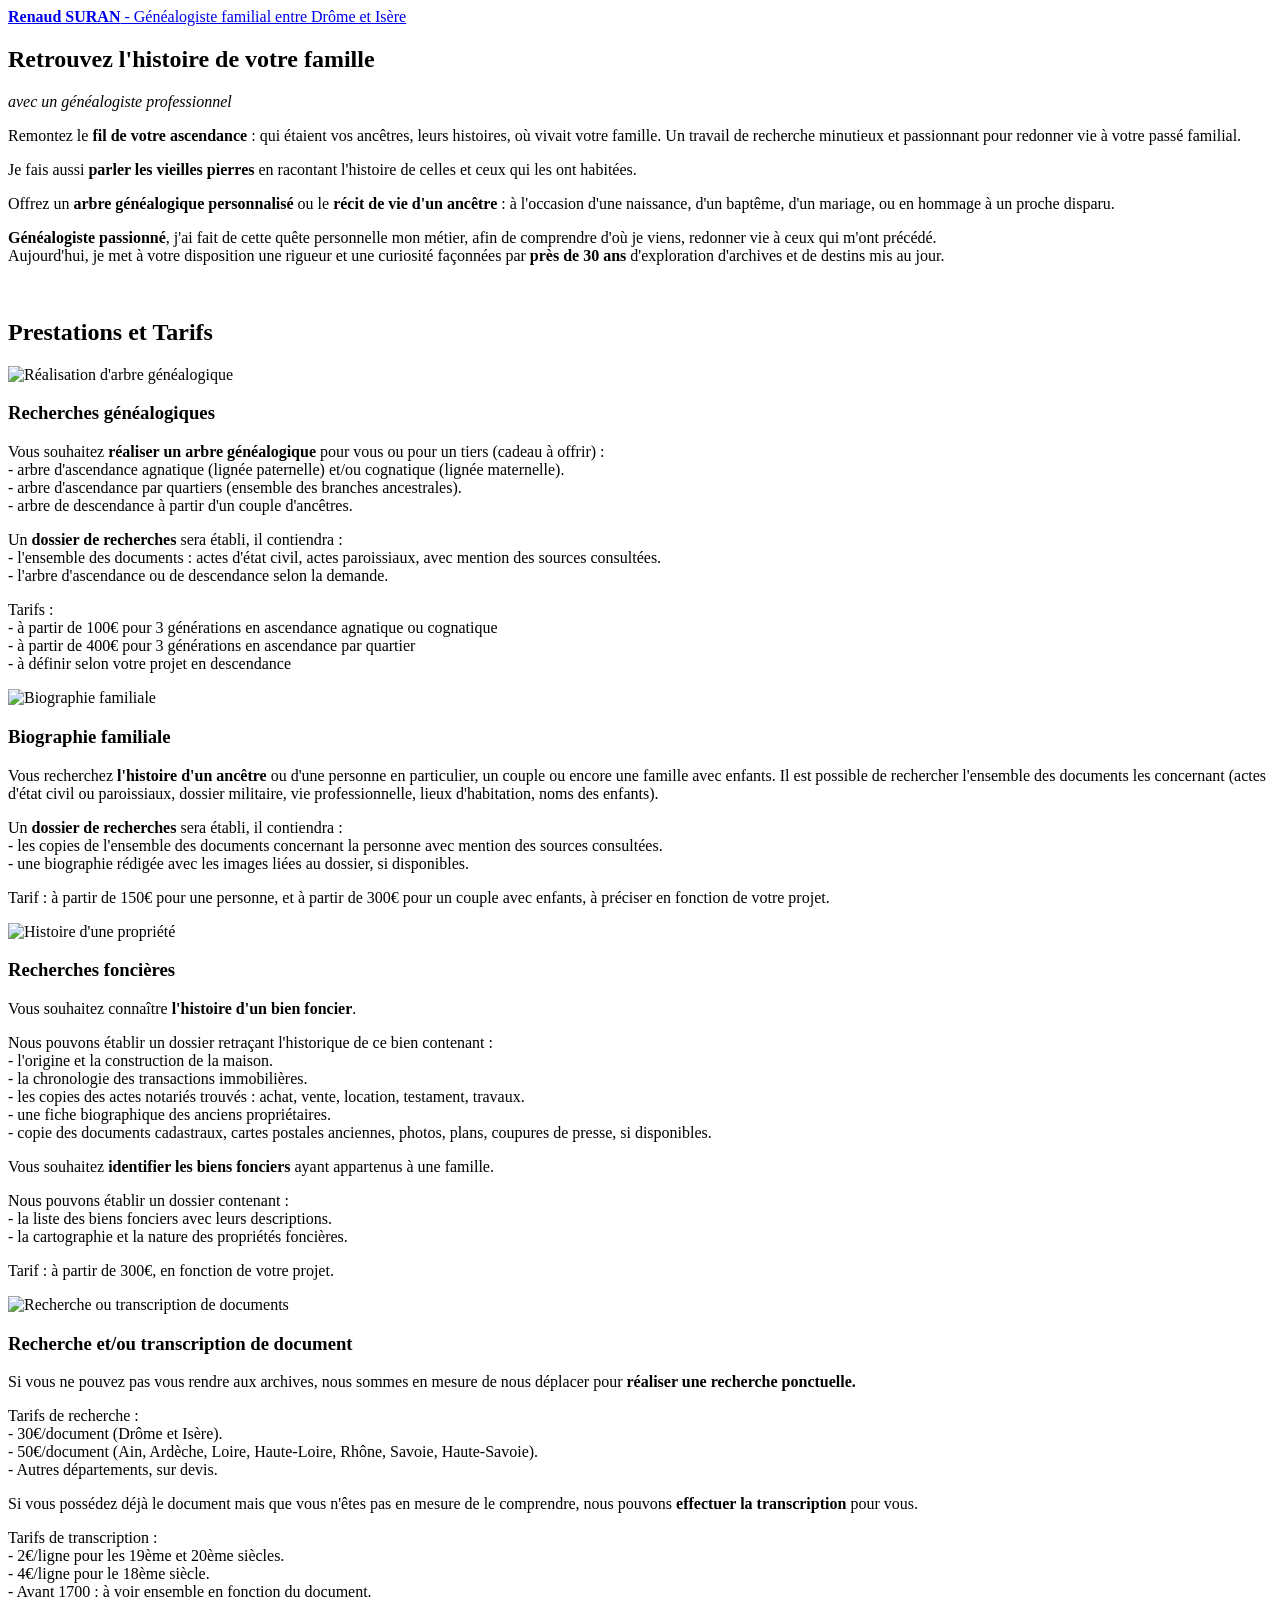
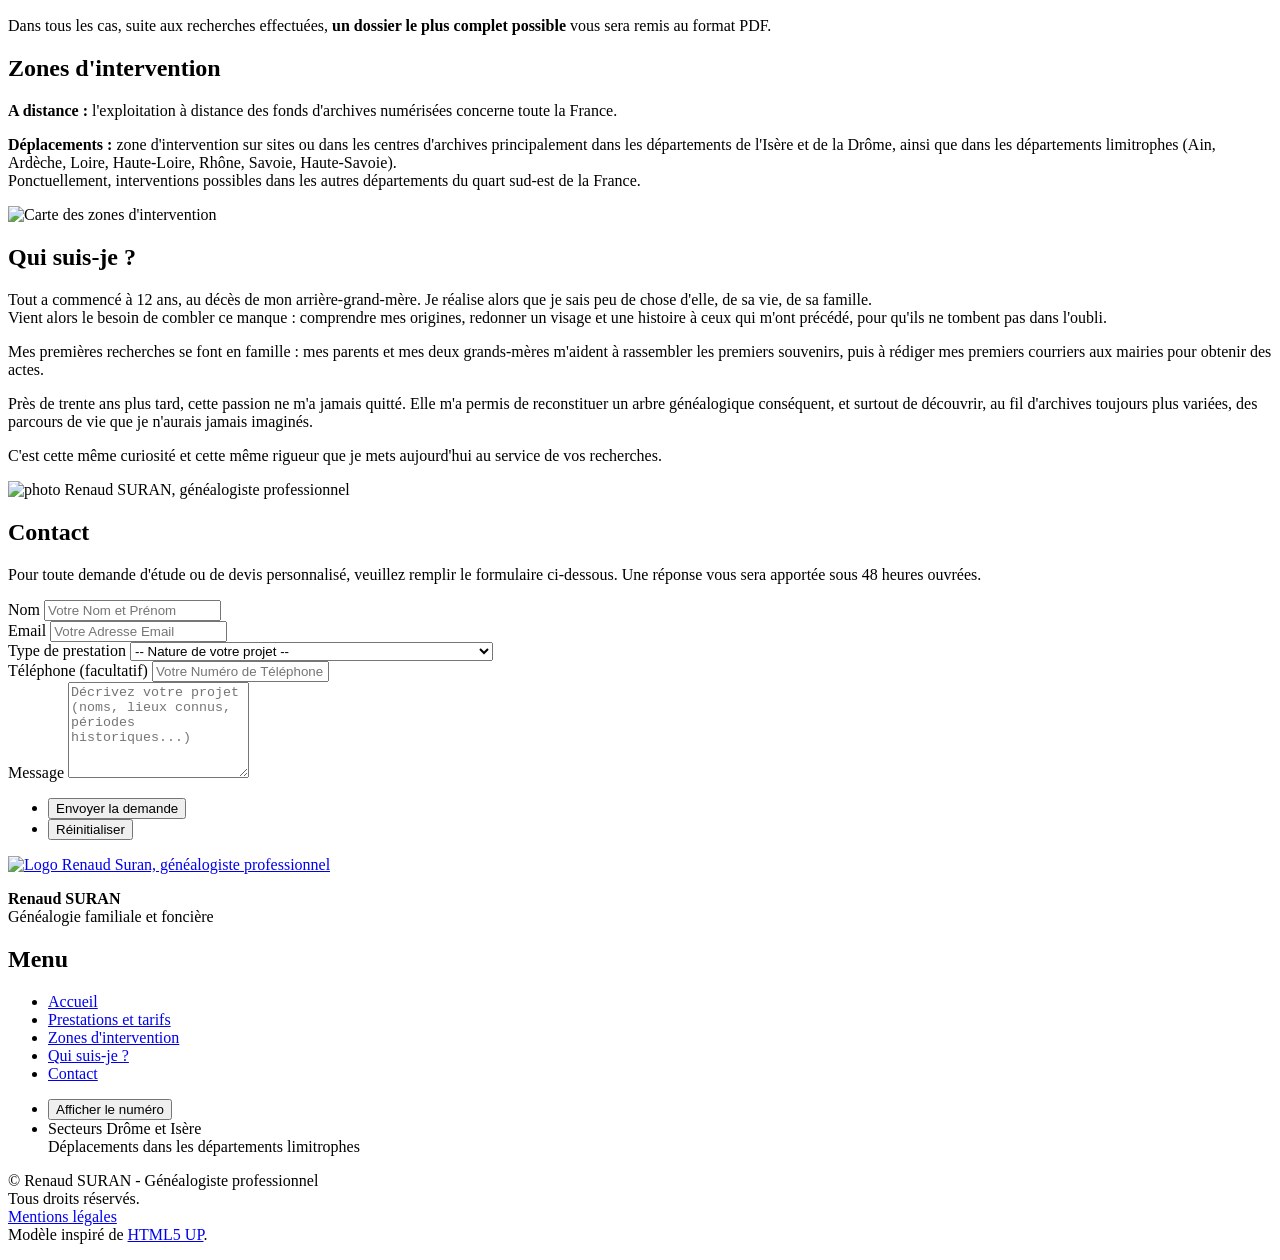
==== index.html @ 68c5e13b "Update index.html" ====
<!DOCTYPE HTML>
<!--
	Editorial by HTML5 UP
	html5up.net | @ajlkn
	Free for personal and commercial use under the CCA 3.0 license (html5up.net/license)
-->
<html>
	<head>
		<title>Renaud SURAN - Généalogiste en Drôme Isère</title>
		<meta charset="utf-8" />
		<meta name="viewport" content="width=device-width, initial-scale=1, user-scalable=no" />
		<link rel="stylesheet" href="assets/css/main.css" />
		<meta name="google-site-verification" content="googleda37704e2864152e" />
	</head>
	<body class="is-preload">

		<!-- Wrapper -->
			<div id="wrapper">

				<!-- Main -->
					<div id="main">
						<div class="inner">

							<!-- Header -->
								<header id="header">
									<a href="index.html" class="logo"><strong>Renaud SURAN</strong> - Généalogiste familial entre Drôme et Isère</a>
								</header>

							<!-- Banner -->
								<section id="banner">
									<div class="content">
										<header>
											<h2>Retrouvez l'histoire de votre famille</br></h2> 
											<p><em>avec un généalogiste professionnel</em></p>
										</header>
										<p>Remontez le <strong>fil de votre ascendance</strong> : qui étaient vos ancêtres, leurs histoires, où vivait votre famille. Un travail de recherche minutieux et passionnant pour redonner vie à votre passé familial.</p>
										<p> Je fais aussi <strong>parler les vieilles pierres</strong> en racontant l'histoire de celles et ceux qui les ont habitées.</p>
										<p>Offrez un <strong>arbre généalogique personnalisé</strong> ou le <strong>récit de vie d'un ancêtre</strong> : à l'occasion d'une naissance, d'un baptême, d'un mariage, ou en hommage à un proche disparu.</p>
										<p><strong>Généalogiste passionné</strong>, j'ai fait de cette quête personnelle mon métier, afin de comprendre d'où je viens, redonner vie à ceux qui m'ont précédé.</br>
										Aujourd'hui, je met à votre disposition une rigueur et une curiosité façonnées par <strong>près de 30 ans</strong> d'exploration d'archives et de destins mis au jour.</p>
									</div>
									<span class="image object">
										<img src="images/photo_mariage.jpg" alt="" />
									</span>
								</section>

							<!-- Section -->
								<section id="prestations">
									<header class="major">
										<h2>Prestations et Tarifs</h2>
									</header>
									<div class="features">
										<article>
											<span class="icon-image"><img src="images/arbre.jpg" alt="Réalisation d'arbre généalogique" /></span>
											<div class="content">
												<h3>Recherches généalogiques</h3>
												<p>Vous souhaitez <strong>réaliser un arbre généalogique</strong> pour vous ou pour un tiers (cadeau à offrir) : </br>
												- arbre d'ascendance agnatique (lignée paternelle) et/ou cognatique (lignée maternelle).</br>
												- arbre d'ascendance par quartiers (ensemble des branches ancestrales).</br>
    											- arbre de descendance à partir d'un couple d'ancêtres.</p>
												<p>Un <strong>dossier de recherches</strong> sera établi, il contiendra :</br>
												- l'ensemble des documents : actes d'état civil, actes paroissiaux, avec mention des sources consultées.</br>
    											- l'arbre d'ascendance ou de descendance selon la demande.</p>
												<p>Tarifs : </br>
												- à partir de 100€ pour 3 générations en ascendance agnatique ou cognatique</br>
												- à partir de 400€ pour 3 générations en ascendance par quartier</br>
												- à définir selon votre projet en descendance</p>
											</div>
										</article>
										<article>
											<span class="icon-image"><img src="images/biographie.jpg" alt="Biographie familiale" /></span>
											<div class="content">
												<h3>Biographie familiale</h3>
												<p>Vous recherchez <strong>l'histoire d'un ancêtre</strong> ou d'une personne en particulier, un couple ou encore une famille avec enfants. Il est possible de rechercher l'ensemble des documents les concernant (actes d'état civil ou paroissiaux, dossier militaire, vie professionnelle, lieux d'habitation, noms des enfants).</p>
												<p>Un <strong>dossier de recherches</strong> sera établi, il contiendra :</br>
												- les copies de l'ensemble des documents concernant la personne avec mention des sources consultées.</br>
												- une biographie rédigée avec les images liées au dossier, si disponibles.</p>
												<p>Tarif : à partir de 150€ pour une personne, et à partir de 300€ pour un couple avec enfants, à préciser en fonction de votre projet.</p>
											</div>
										</article>
										<article>
											<span class="icon-image"><img src="images/etat-major.jpg" alt="Histoire d'une propriété" /></span>
											<div class="content">
												<h3>Recherches foncières</h3>
												<p>Vous souhaitez connaître <strong>l'histoire d'un bien foncier</strong>. </p>
												<p>Nous pouvons établir un dossier retraçant l'historique de ce bien contenant :</br>
   												- l'origine et la construction de la maison.</br>
    											- la chronologie des transactions immobilières.</br>
    											- les copies des actes notariés trouvés : achat, vente, location, testament, travaux.</br>
    											- une fiche biographique des anciens propriétaires.</br>
    											- copie des documents cadastraux, cartes postales anciennes, photos, plans, coupures de presse, si disponibles.</p>
    											<p>Vous souhaitez <strong>identifier les biens fonciers</strong> ayant appartenus à une famille. </p>
												<p>Nous pouvons établir un dossier contenant :</br>
   												- la liste des biens fonciers avec leurs descriptions.</br>
    											- la cartographie et la nature des propriétés foncières.</p>
												<p>Tarif : à partir de 300€, en fonction de votre projet.</p>
											</div>
										</article>
										<article>
											<span class="icon-image"><img src="images/doc.jpg" alt="Recherche ou transcription de documents" /></span>
											<div class="content">
												<h3>Recherche et/ou transcription de document</h3>
												<p>Si vous ne pouvez pas vous rendre aux archives, nous sommes en mesure de nous déplacer pour <strong>réaliser une recherche ponctuelle.</strong></p>
												<p>Tarifs de recherche :</br> 
												- 30€/document (Drôme et Isère).</br> 
												- 50€/document (Ain, Ardèche, Loire, Haute-Loire, Rhône, Savoie, Haute-Savoie).</br> 
												- Autres départements, sur devis.</p>
												<p>Si vous possédez déjà le document mais que vous n'êtes pas en mesure de le comprendre, nous pouvons <strong>effectuer la transcription</strong> pour vous.</p>
												<p>Tarifs de transcription :</br> 
												- 2€/ligne pour les 19ème et 20ème siècles.</br> 
												- 4€/ligne pour le 18ème siècle.</br> 
												- Avant 1700 : à voir ensemble en fonction du document.</p>
											</div>
										</article>
									</div>
									<p>Dans tous les cas, suite aux recherches effectuées, <strong>un dossier le plus complet possible</strong> vous sera remis au format PDF.</p>
								</section>

								<section id="zones">
									<header class="major">
										<h2>Zones d'intervention</h2>
									</header>
									<p><strong>A distance : </strong>l'exploitation à distance des fonds d'archives numérisées concerne toute la France.</p>
									<p><strong>Déplacements : </strong>zone d'intervention sur sites ou dans les centres d'archives principalement dans les départements de l'Isère et de la Drôme, ainsi que dans les départements limitrophes (Ain, Ardèche, Loire, Haute-Loire, Rhône, Savoie, Haute-Savoie).</br>
									Ponctuellement, interventions possibles dans les autres départements du quart sud-est de la France.</p>
									<span class="image zones">
										<img src="images/zones.png" alt="Carte des zones d'intervention" />
									</span>
								</section>
								<section id="apropos">
									<div class="content">
										<header class="major">
											<h2>Qui suis-je ?</h2>
										</header>
										<p>Tout a commencé à 12 ans, au décès de mon arrière-grand-mère. Je réalise alors que je sais peu de chose d'elle, de sa vie, de sa famille. </br>Vient alors le besoin de combler ce manque : comprendre mes origines, redonner un visage et une histoire à ceux qui m'ont précédé, pour qu'ils ne tombent pas dans l'oubli.</p>
										<p>Mes premières recherches se font en famille : mes parents et mes deux grands-mères m'aident à rassembler les premiers souvenirs, puis à rédiger mes premiers courriers aux mairies pour obtenir des actes.</p>
										<p>Près de trente ans plus tard, cette passion ne m'a jamais quitté. Elle m'a permis de reconstituer un arbre généalogique conséquent, et surtout de découvrir, au fil d'archives toujours plus variées, des parcours de vie que je n'aurais jamais imaginés.</p>
										<p>C'est cette même curiosité et cette même rigueur que je mets aujourd'hui au service de vos recherches.</p>
									</div>
									<span class="image object">
										<img src="images/photo.jpg" alt="photo Renaud SURAN, généalogiste professionnel" />
									</span>
								</section>

								<!-- Contact -->
								<section id="contact">
									<header class="major">
										<h2>Contact</h2>
									</header>
									<p>Pour toute demande d'étude ou de devis personnalisé, veuillez remplir le formulaire ci-dessous. Une réponse vous sera apportée sous 48 heures ouvrées.</p>
									<form method="post" action="https://formspree.io/f/xpqedlny">
										 <!-- PIÈGE À ROBOT INVISIBLE (HONEYPOT) -->
    									<input type="text" name="_gotcha" style="display:none" />


										<div class="row gtr-uniform">
											<div class="col-6 col-12-xsmall">
												<label for="name">Nom</label>
												<input type="text" name="name" id="name" value="" placeholder="Votre Nom et Prénom" required />
											</div>
											<div class="col-6 col-12-xsmall">
												<label for="email">Email</label>
												<input type="email" name="email" id="email" value="" placeholder="Votre Adresse Email" required />
											</div>
											<div class="col-6 col-12-xsmall">
												<label for="category">Type de prestation</label>
												<select name="category" id="category" required>
													<option value="">-- Nature de votre projet --</option>
													<option value="généalogie">Recherches généalogiques (Ascendance / Descendance)</option>
													<option value="biographie">Biographie familiale</option>
													<option value="foncier">Recherches foncières</option>
													<option value="paleographie">Recherche/transcription de document</option>
													<option value="autre">Autre demande</option>
												</select>
											</div>
											<div class="col-6 col-12-xsmall">
												<label for="tel">Téléphone (facultatif)</label>
												<input type="tel" name="tel" id="tel" value="" placeholder="Votre Numéro de Téléphone" />
											</div>
											<div class="col-12">
												<label for="message">Message</label>
												<textarea name="message" id="message" placeholder="Décrivez votre projet (noms, lieux connus, périodes historiques...)" rows="6" required></textarea>
											</div>
											<div class="col-12">
												<ul class="actions">
													<li><input type="submit" value="Envoyer la demande" class="primary" /></li>
													<li><input type="reset" value="Réinitialiser" /></li>
												</ul>
											</div>
										</div>
									</form>
								</section>

								<!-- <section id="blog">
									<header class="major">
										<h2>Carnet de recherches</h2>
									</header>
									<div class="posts">
										<article>
											<a href="jeansuran.html" class="image"><img src="images/suranbreque.jpg" alt="Photo de mes ancetres Jean SURAN et Marie BREQUE" /></a>
											<h3>De la condition paysanne au chemin de fer, en passant par la Nouvelle-Calédonie : le destin singulier de Jean SURAN (1854-1941)</h3>
											<p>Né dans le Gers sous le Second Empire, Jean SURAN connaît une trajectoire marquée par les mutations de son époque. Successivement cultivateur, soldat en Nouvelle-Calédonie durant l'insurrection kanak de 1878, puis agent de chemin de fer, sa vie personnelle est également touchée par la disparition prématurée de ses deux premières épouses. Sa carrière d'aiguilleur au sein de la Compagnie des chemins de fer du Midi lui apporte la stabilité, l'amenant à s'établir durablement à Aubiet, où il finira ses jours sous le régime de Vichy, aux côté de sa femme Marie BREQUE.</p>
											<ul class="actions">
												<li><a href="jeansuran.html" class="button">Plus d'informations</a></li>
											</ul>
										</article>
									</div>
								</section> -->
						</div>
					</div>

				<!-- Sidebar -->
					<div id="sidebar">
						<div class="inner">

							<!-- Logo-section -->
								<section id="logo-section" class="alt">
									<a href="index.html"> 
										<img src="images/logo.png" alt="Logo Renaud Suran, généalogiste professionnel" />
									</a>
									<p><strong>Renaud SURAN</strong><br />Généalogie familiale et foncière</p>
								</section>

							<!-- Menu -->
								<nav id="menu">
									<header class="major">
										<h2>Menu</h2>
									</header>
									<ul>
										<li><a href="index.html">Accueil</a></li>
										<li><a href="#prestations">Prestations et tarifs</a></li>
										<li><a href="#zones">Zones d'intervention</a></li>
										<li><a href="#apropos">Qui suis-je ?</a></li>
										<li><a href="#contact">Contact</a></li>
										<!-- <li><a href="#blog">Carnet de recherches</a></li> -->
									</ul>
								</nav>
								<ul class="contact">
										<tr><li class="icon solid fa-phone">
												<button id="show-phone" class="btn-phone">Afficher&nbsple&nbspnuméro</button>
 												<span id="phone" class="phone-hidden" aria-live="polite"></span></li>
 										</tr>
										<li class="icon solid fa-home">Secteurs Drôme et Isère<br />
										Déplacements dans les départements limitrophes</li>
								</ul>

							<!-- Footer -->
								<footer id="footer">
									<p class="copyright">&copy; Renaud SURAN - Généalogiste professionnel <br />Tous droits réservés.<br />
									<a href="mentions.html">Mentions légales</a> <br />
									Modèle inspiré de <a href="https://html5up.net">HTML5 UP</a>.</p>
								</footer>

						</div>
					</div>

			</div>

		<!-- Scripts -->
			<script src="assets/js/jquery.min.js"></script>
			<script src="assets/js/browser.min.js"></script>
			<script src="assets/js/breakpoints.min.js"></script>
			<script src="assets/js/util.js"></script>
			<script src="assets/js/main.js"></script>
			<script src="assets/js/phone.js" defer></script>

	</body>
</html>
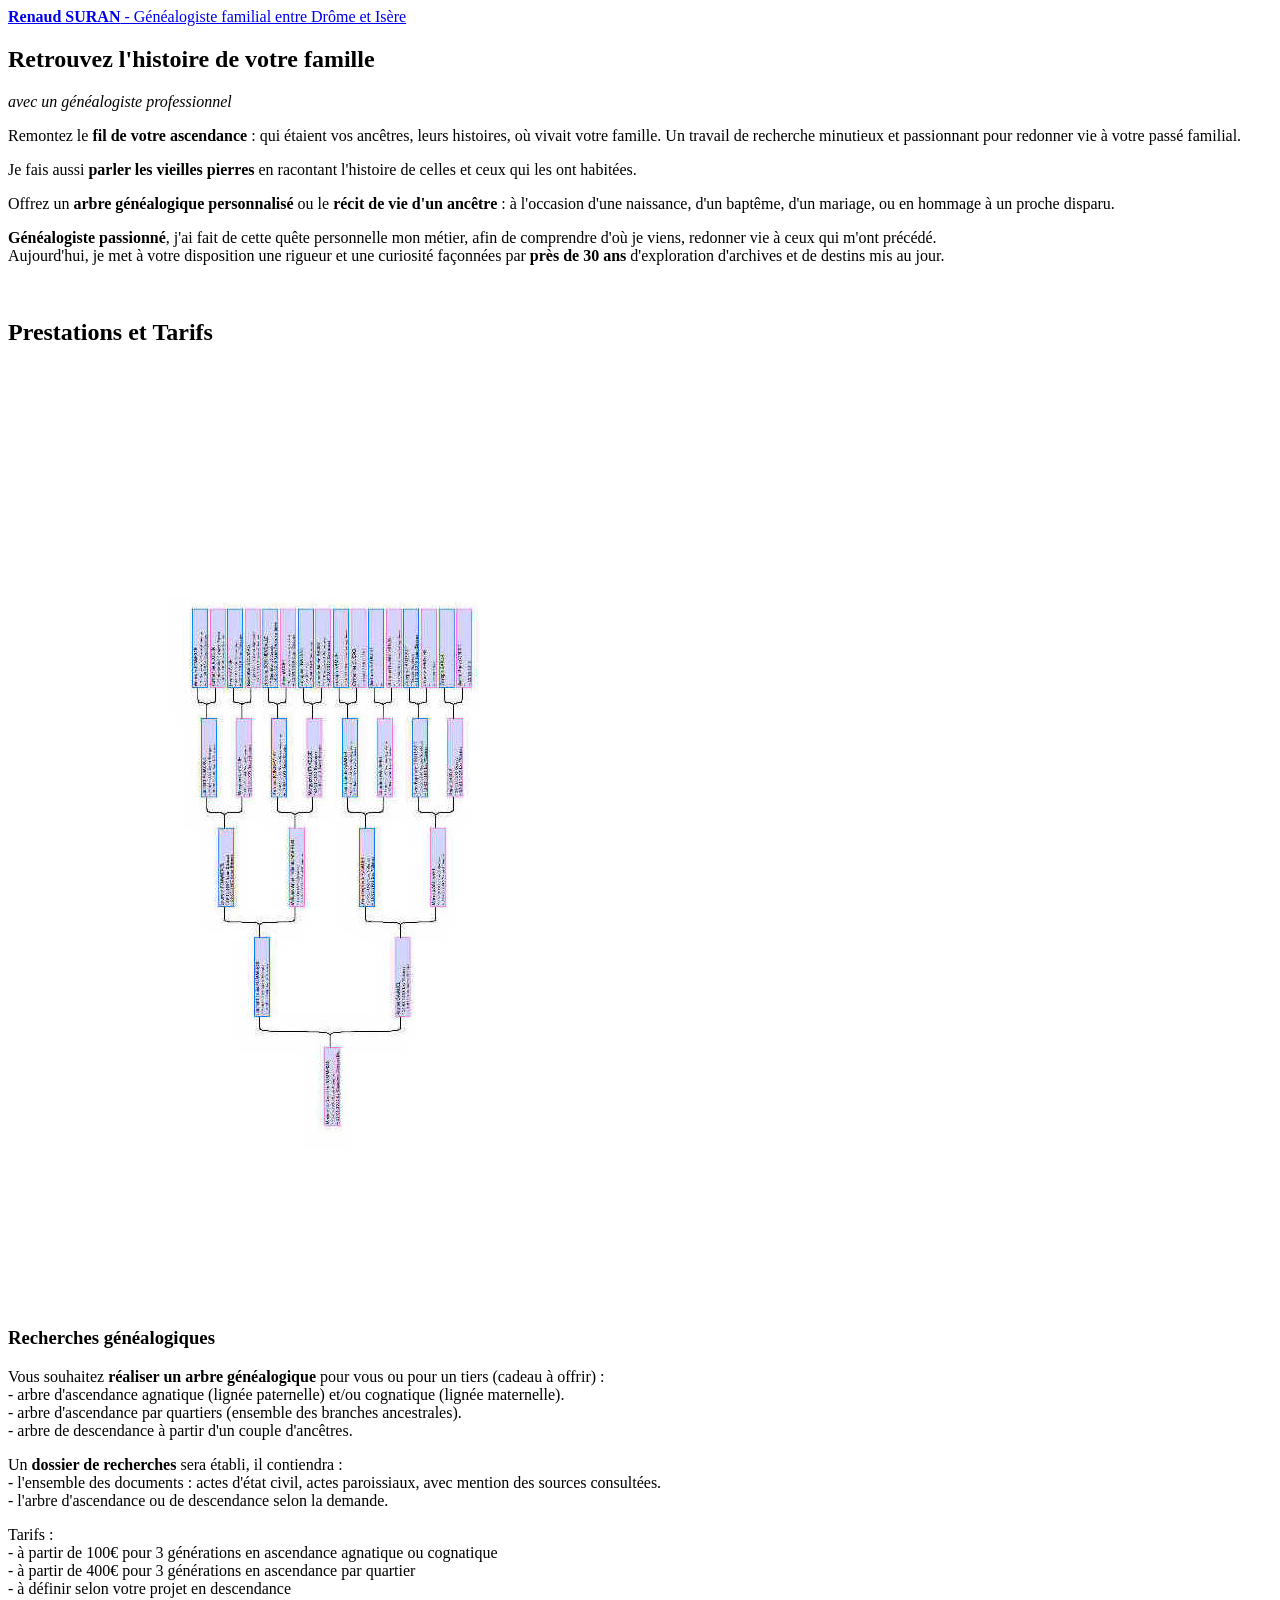
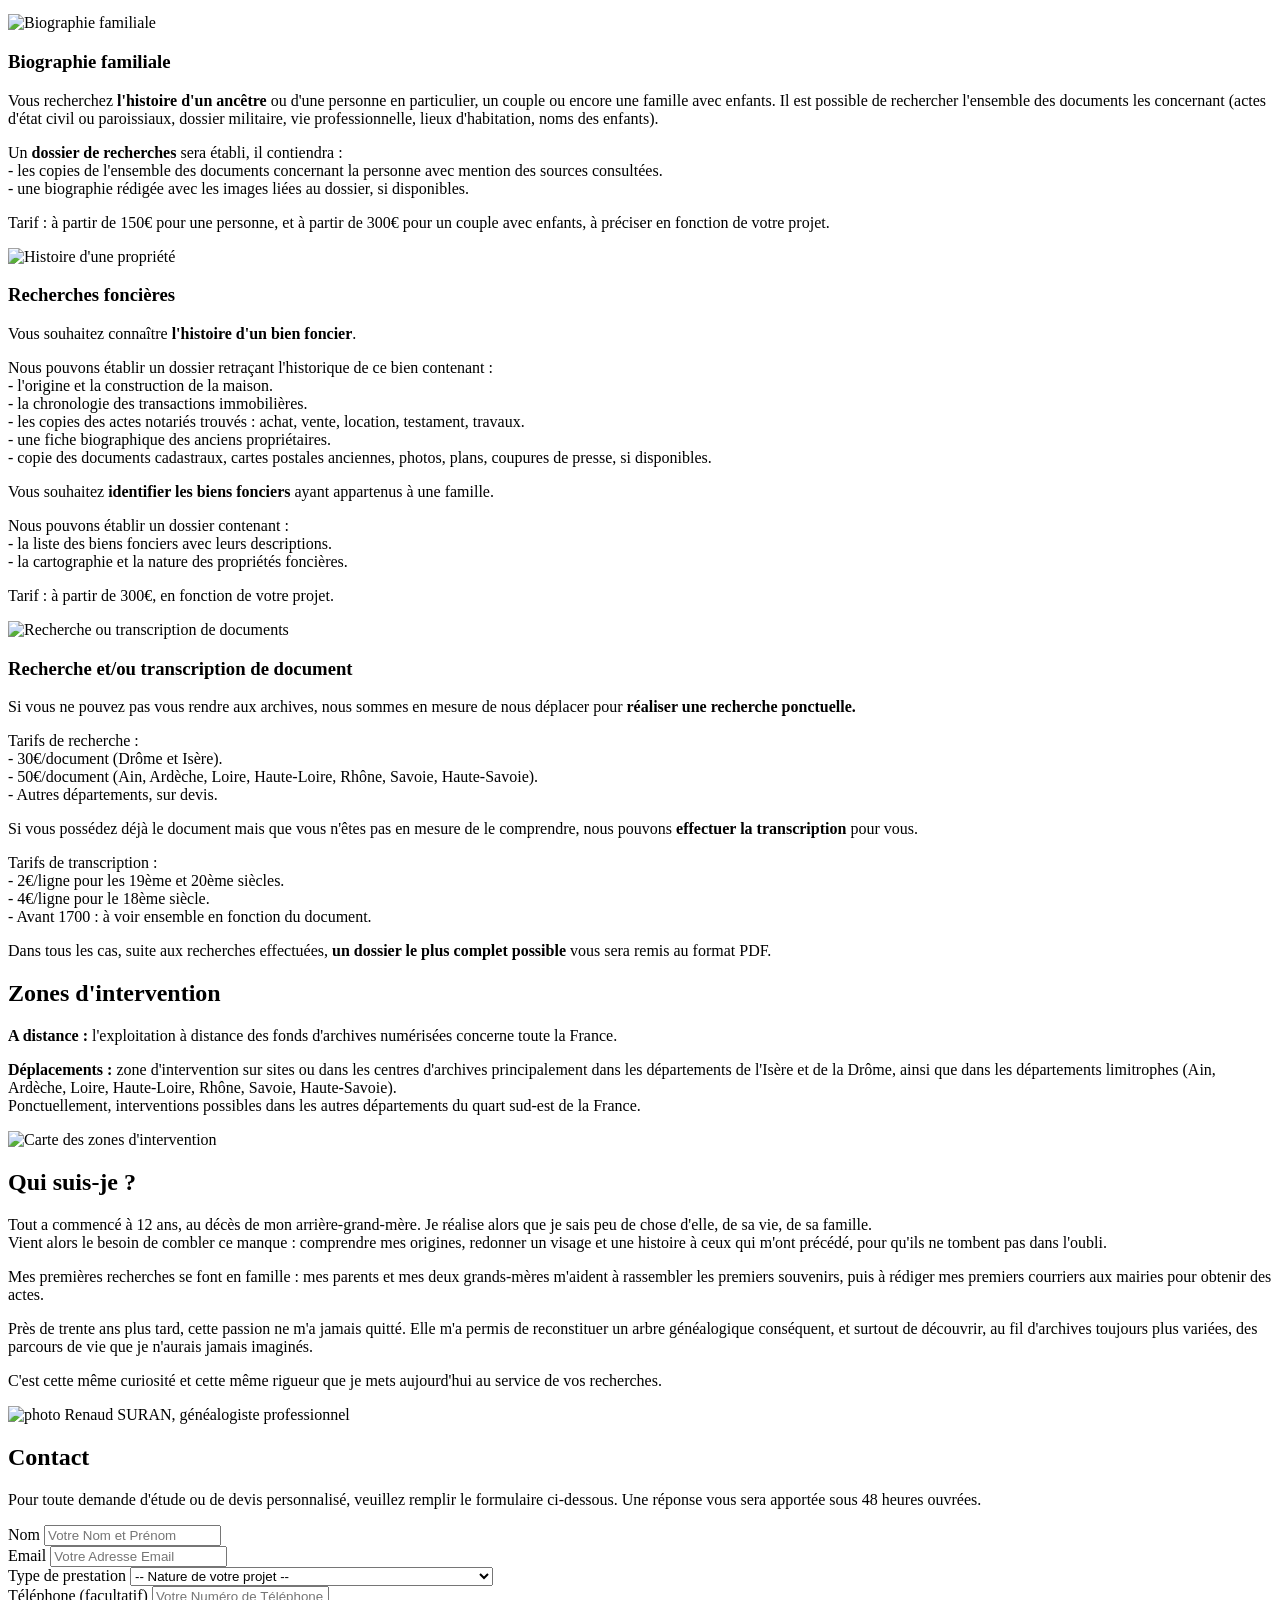
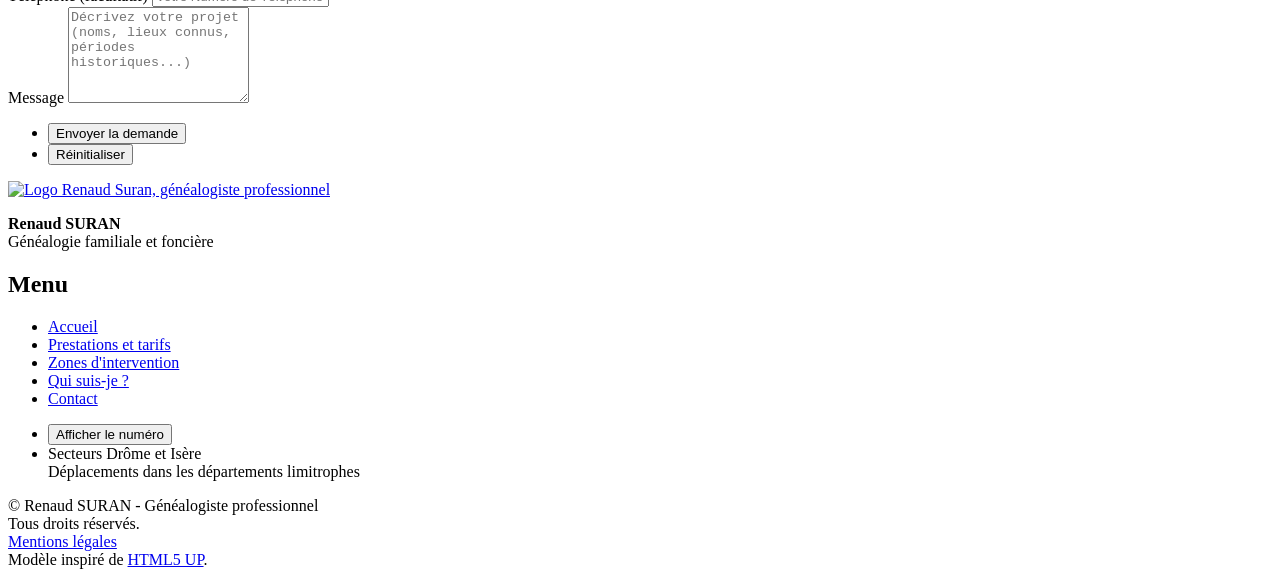
==== commit aefeadda: "Update index.html" ====
--- a/index.html
+++ b/index.html
@@ -7,10 +7,10 @@
 <html>
 	<head>
 		<title>Renaud SURAN - Généalogiste en Drôme Isère</title>
+		<meta name="google-site-verification" content="googleda37704e2864152e" />
 		<meta charset="utf-8" />
 		<meta name="viewport" content="width=device-width, initial-scale=1, user-scalable=no" />
 		<link rel="stylesheet" href="assets/css/main.css" />
-		<meta name="google-site-verification" content="googleda37704e2864152e" />
 	</head>
 	<body class="is-preload">
 
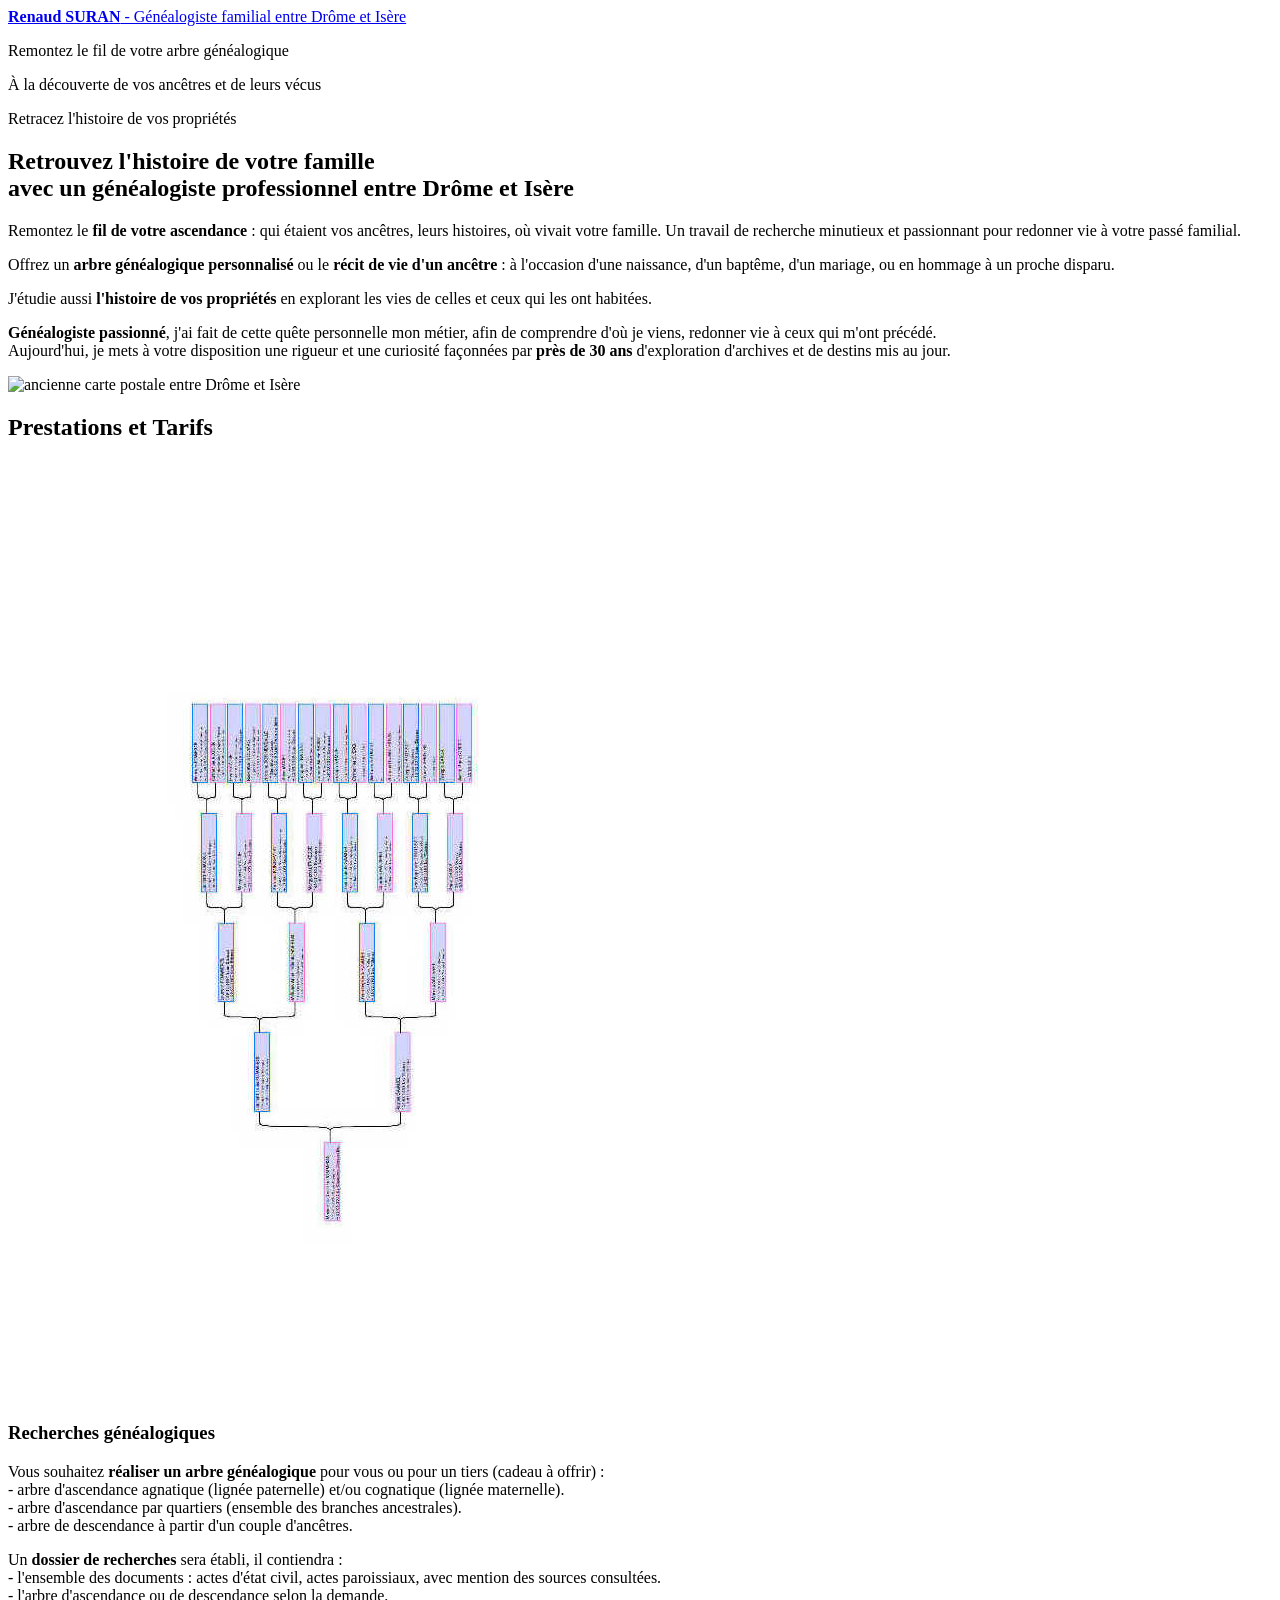
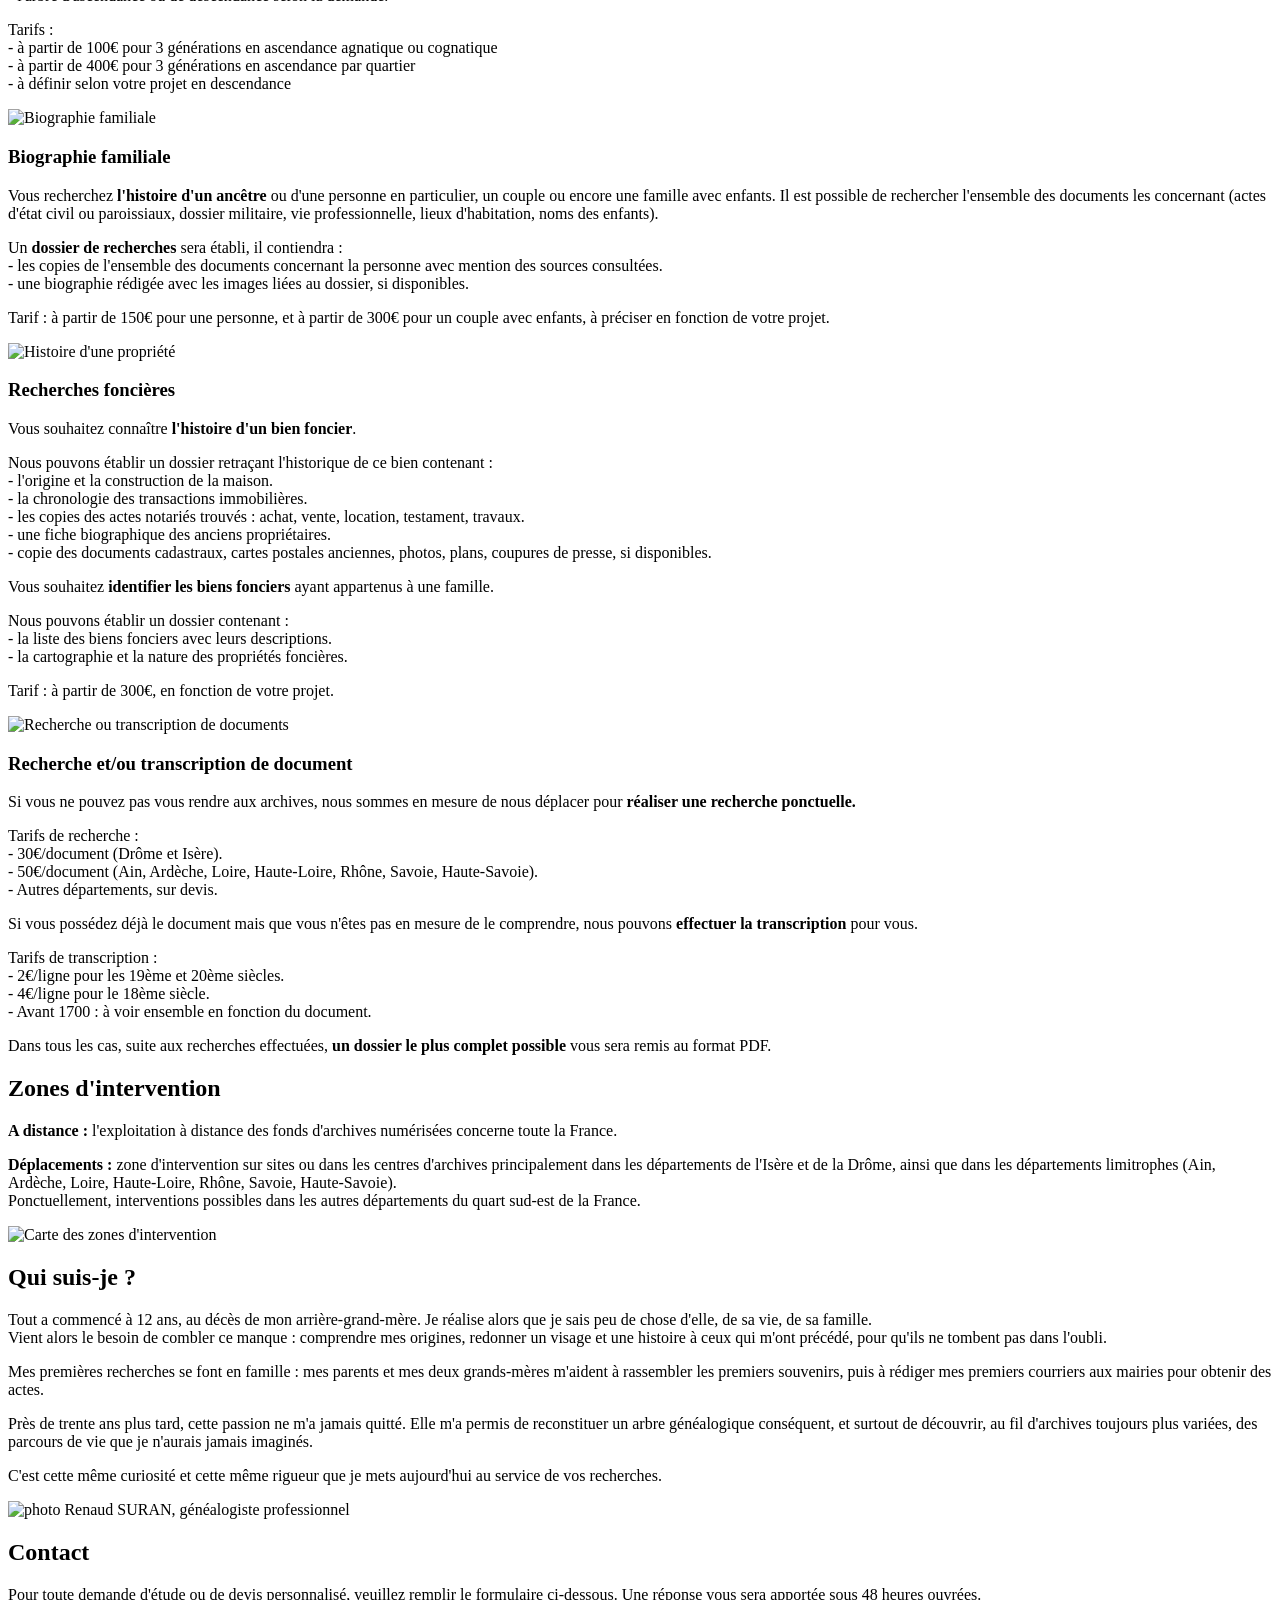
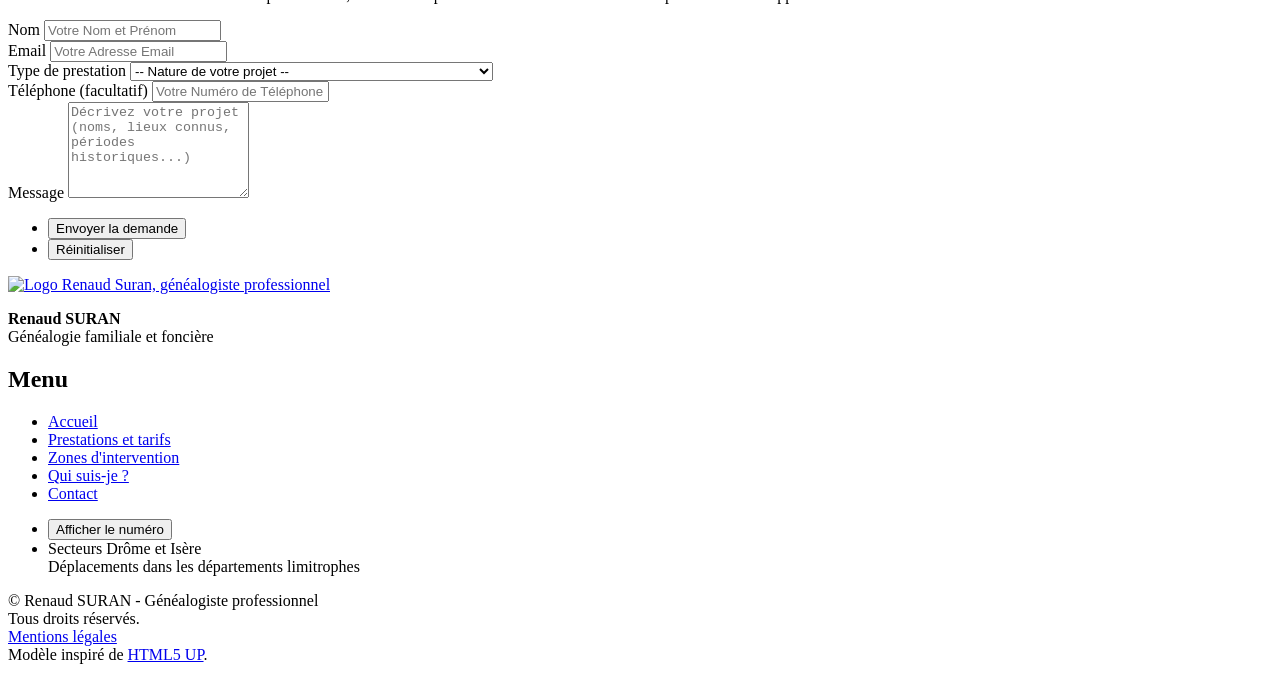
==== commit d7367392: "Update index.html" ====
--- a/index.html
+++ b/index.html
@@ -1,4 +1,5 @@
 <!DOCTYPE HTML>
+
 <!--
 	Editorial by HTML5 UP
 	html5up.net | @ajlkn
@@ -6,10 +7,59 @@
 -->
 <html>
 	<head>
-		<title>Renaud SURAN - Généalogiste en Drôme Isère</title>
-		<meta name="google-site-verification" content="googleda37704e2864152e" />
 		<meta charset="utf-8" />
-		<meta name="viewport" content="width=device-width, initial-scale=1, user-scalable=no" />
+		<meta name="viewport" content="width=device-width, initial-scale=1" />
+		<title>Généalogiste professionnel en Drôme et Isère | Renaud SURAN</title>
+		<meta name="description" content="Renaud Suran, généalogiste professionnel en Drôme et Isère : arbre généalogique, biographie d'ancêtre, histoire de maison, recherche et transcription d'actes. Devis sous 48 h." />
+		<link rel="canonical" href="https://renaud-suran-genealogiste.github.io/drome-isere/" />
+		<meta name="robots" content="index, follow, max-image-preview:large" />
+		<meta name="author" content="Renaud SURAN" />
+
+		<!-- Aperçu lors d'un partage (Facebook, WhatsApp, LinkedIn…) -->
+		<meta property="og:type" content="website" />
+		<meta property="og:locale" content="fr_FR" />
+		<meta property="og:site_name" content="Renaud SURAN - Généalogiste" />
+		<meta property="og:title" content="Généalogiste professionnel en Drôme et Isère | Renaud SURAN" />
+		<meta property="og:description" content="Arbre généalogique, biographie familiale, histoire d'une maison : retrouvez l'histoire de votre famille avec un généalogiste professionnel entre Drôme et Isère." />
+		<meta property="og:url" content="https://renaud-suran-genealogiste.github.io/drome-isere/" />
+		<meta property="og:image" content="https://renaud-suran-genealogiste.github.io/drome-isere/images/photo.jpg" />
+
+		<!-- Icône d'onglet -->
+		<link rel="icon" href="images/logo.png" type="image/png" />
+		<link rel="stylesheet" href="assets/css/main.css" />
+
+		<!-- Données structurées : aide Google à comprendre votre activité -->
+		<script type="application/ld+json">
+		{
+		  "@context": "https://schema.org",
+		  "@type": "ProfessionalService",
+		  "name": "Renaud SURAN - Généalogiste professionnel",
+		  "description": "Généalogiste familial et foncier en Drôme et Isère : arbres généalogiques, biographies, recherches foncières, transcription de documents.",
+		  "url": "https://renaud-suran-genealogiste.github.io/drome-isere/",
+		  "image": "https://renaud-suran-genealogiste.github.io/drome-isere/images/photo.jpg",
+		  "logo": "https://renaud-suran-genealogiste.github.io/drome-isere/images/logo.png",
+		  "priceRange": "€€",
+		  "areaServed": [
+		    { "@type": "AdministrativeArea", "name": "Drôme" },
+		    { "@type": "AdministrativeArea", "name": "Isère" }
+		  ],
+		  "address": {
+		    "addressLocality": "Saint-Bonnet-de-Chavagne",
+		    "postalCode": "38840",
+		    "addressCountry": "FR"
+		  },
+		  "telephone": "+33672261213"
+		}
+		</script>
+
+		<!-- Google tag (gtag.js) -->
+		<script async src="https://www.googletagmanager.com/gtag/js?id=G-2333WWSG6N"></script>
+		<script>
+  			window.dataLayer = window.dataLayer || [];
+  			function gtag(){dataLayer.push(arguments);}
+  			gtag('js', new Date());
+			gtag('config', 'G-2333WWSG6N');
+		</script>
 		<link rel="stylesheet" href="assets/css/main.css" />
 	</head>
 	<body class="is-preload">
@@ -25,22 +75,40 @@
 								<header id="header">
 									<a href="index.html" class="logo"><strong>Renaud SURAN</strong> - Généalogiste familial entre Drôme et Isère</a>
 								</header>
+								<div class="bandeau" id="bandeau">
+  									<div class="slide active" style="background-image:url('images/arbre_ascendance.png')">
+									    <div class="legende">
+									      <p>Remontez le fil de votre arbre généalogique</p>
+									    </div>
+  									</div>
+									<div class="slide" style="background-image:url('images/photo_mariage.jpg')">
+									    <div class="legende">
+									      <p>À la découverte de vos ancêtres et de leurs vécus</p>
+									    </div>
+									</div>
+									<div class="slide" style="background-image:url('images/etat-major.png')">
+    									<div class="legende">
+									      <p>Retracez l'histoire de vos propriétés</p>
+									    </div>
+  									</div>
+								<div class="points"></div>
+							</div>
 
 							<!-- Banner -->
 								<section id="banner">
 									<div class="content">
 										<header>
-											<h2>Retrouvez l'histoire de votre famille</br></h2> 
-											<p><em>avec un généalogiste professionnel</em></p>
+											<h1>Retrouvez l'histoire de votre famille<br>
+											avec un généalogiste professionnel entre Drôme et Isère</h1>
 										</header>
 										<p>Remontez le <strong>fil de votre ascendance</strong> : qui étaient vos ancêtres, leurs histoires, où vivait votre famille. Un travail de recherche minutieux et passionnant pour redonner vie à votre passé familial.</p>
-										<p> Je fais aussi <strong>parler les vieilles pierres</strong> en racontant l'histoire de celles et ceux qui les ont habitées.</p>
 										<p>Offrez un <strong>arbre généalogique personnalisé</strong> ou le <strong>récit de vie d'un ancêtre</strong> : à l'occasion d'une naissance, d'un baptême, d'un mariage, ou en hommage à un proche disparu.</p>
-										<p><strong>Généalogiste passionné</strong>, j'ai fait de cette quête personnelle mon métier, afin de comprendre d'où je viens, redonner vie à ceux qui m'ont précédé.</br>
-										Aujourd'hui, je met à votre disposition une rigueur et une curiosité façonnées par <strong>près de 30 ans</strong> d'exploration d'archives et de destins mis au jour.</p>
+										<p> J'étudie aussi <strong>l'histoire de vos propriétés</strong> en explorant les vies de celles et ceux qui les ont habitées.</p>
+										<p><strong>Généalogiste passionné</strong>, j'ai fait de cette quête personnelle mon métier, afin de comprendre d'où je viens, redonner vie à ceux qui m'ont précédé.<br>
+										Aujourd'hui, je mets à votre disposition une rigueur et une curiosité façonnées par <strong>près de 30 ans</strong> d'exploration d'archives et de destins mis au jour.</p>
 									</div>
 									<span class="image object">
-										<img src="images/photo_mariage.jpg" alt="" />
+										<img src="images/carte_postale_genealogiste_drome_isere.jpg" alt="ancienne carte postale entre Drôme et Isère" />
 									</span>
 								</section>
 
@@ -54,16 +122,16 @@
 											<span class="icon-image"><img src="images/arbre.jpg" alt="Réalisation d'arbre généalogique" /></span>
 											<div class="content">
 												<h3>Recherches généalogiques</h3>
-												<p>Vous souhaitez <strong>réaliser un arbre généalogique</strong> pour vous ou pour un tiers (cadeau à offrir) : </br>
-												- arbre d'ascendance agnatique (lignée paternelle) et/ou cognatique (lignée maternelle).</br>
-												- arbre d'ascendance par quartiers (ensemble des branches ancestrales).</br>
+												<p>Vous souhaitez <strong>réaliser un arbre généalogique</strong> pour vous ou pour un tiers (cadeau à offrir) : <br>
+												- arbre d'ascendance agnatique (lignée paternelle) et/ou cognatique (lignée maternelle).<br>
+												- arbre d'ascendance par quartiers (ensemble des branches ancestrales).<br>
     											- arbre de descendance à partir d'un couple d'ancêtres.</p>
-												<p>Un <strong>dossier de recherches</strong> sera établi, il contiendra :</br>
-												- l'ensemble des documents : actes d'état civil, actes paroissiaux, avec mention des sources consultées.</br>
+												<p>Un <strong>dossier de recherches</strong> sera établi, il contiendra :<br>
+												- l'ensemble des documents : actes d'état civil, actes paroissiaux, avec mention des sources consultées.<br>
     											- l'arbre d'ascendance ou de descendance selon la demande.</p>
-												<p>Tarifs : </br>
-												- à partir de 100€ pour 3 générations en ascendance agnatique ou cognatique</br>
-												- à partir de 400€ pour 3 générations en ascendance par quartier</br>
+												<p>Tarifs : <br>
+												- à partir de 100€ pour 3 générations en ascendance agnatique ou cognatique<br>
+												- à partir de 400€ pour 3 générations en ascendance par quartier<br>
 												- à définir selon votre projet en descendance</p>
 											</div>
 										</article>
@@ -72,26 +140,26 @@
 											<div class="content">
 												<h3>Biographie familiale</h3>
 												<p>Vous recherchez <strong>l'histoire d'un ancêtre</strong> ou d'une personne en particulier, un couple ou encore une famille avec enfants. Il est possible de rechercher l'ensemble des documents les concernant (actes d'état civil ou paroissiaux, dossier militaire, vie professionnelle, lieux d'habitation, noms des enfants).</p>
-												<p>Un <strong>dossier de recherches</strong> sera établi, il contiendra :</br>
-												- les copies de l'ensemble des documents concernant la personne avec mention des sources consultées.</br>
+												<p>Un <strong>dossier de recherches</strong> sera établi, il contiendra :<br>
+												- les copies de l'ensemble des documents concernant la personne avec mention des sources consultées.<br>
 												- une biographie rédigée avec les images liées au dossier, si disponibles.</p>
 												<p>Tarif : à partir de 150€ pour une personne, et à partir de 300€ pour un couple avec enfants, à préciser en fonction de votre projet.</p>
 											</div>
 										</article>
 										<article>
-											<span class="icon-image"><img src="images/etat-major.jpg" alt="Histoire d'une propriété" /></span>
+											<span class="icon-image"><img src="images/etat-major.png" alt="Histoire d'une propriété" /></span>
 											<div class="content">
 												<h3>Recherches foncières</h3>
 												<p>Vous souhaitez connaître <strong>l'histoire d'un bien foncier</strong>. </p>
-												<p>Nous pouvons établir un dossier retraçant l'historique de ce bien contenant :</br>
-   												- l'origine et la construction de la maison.</br>
-    											- la chronologie des transactions immobilières.</br>
-    											- les copies des actes notariés trouvés : achat, vente, location, testament, travaux.</br>
-    											- une fiche biographique des anciens propriétaires.</br>
+												<p>Nous pouvons établir un dossier retraçant l'historique de ce bien contenant :<br>
+   												- l'origine et la construction de la maison.<br>
+    											- la chronologie des transactions immobilières.<br>
+    											- les copies des actes notariés trouvés : achat, vente, location, testament, travaux.<br>
+    											- une fiche biographique des anciens propriétaires.<br>
     											- copie des documents cadastraux, cartes postales anciennes, photos, plans, coupures de presse, si disponibles.</p>
     											<p>Vous souhaitez <strong>identifier les biens fonciers</strong> ayant appartenus à une famille. </p>
-												<p>Nous pouvons établir un dossier contenant :</br>
-   												- la liste des biens fonciers avec leurs descriptions.</br>
+												<p>Nous pouvons établir un dossier contenant :<br>
+   												- la liste des biens fonciers avec leurs descriptions.<br>
     											- la cartographie et la nature des propriétés foncières.</p>
 												<p>Tarif : à partir de 300€, en fonction de votre projet.</p>
 											</div>
@@ -101,14 +169,14 @@
 											<div class="content">
 												<h3>Recherche et/ou transcription de document</h3>
 												<p>Si vous ne pouvez pas vous rendre aux archives, nous sommes en mesure de nous déplacer pour <strong>réaliser une recherche ponctuelle.</strong></p>
-												<p>Tarifs de recherche :</br> 
-												- 30€/document (Drôme et Isère).</br> 
-												- 50€/document (Ain, Ardèche, Loire, Haute-Loire, Rhône, Savoie, Haute-Savoie).</br> 
+												<p>Tarifs de recherche :<br> 
+												- 30€/document (Drôme et Isère).<br> 
+												- 50€/document (Ain, Ardèche, Loire, Haute-Loire, Rhône, Savoie, Haute-Savoie).<br> 
 												- Autres départements, sur devis.</p>
 												<p>Si vous possédez déjà le document mais que vous n'êtes pas en mesure de le comprendre, nous pouvons <strong>effectuer la transcription</strong> pour vous.</p>
-												<p>Tarifs de transcription :</br> 
-												- 2€/ligne pour les 19ème et 20ème siècles.</br> 
-												- 4€/ligne pour le 18ème siècle.</br> 
+												<p>Tarifs de transcription :<br> 
+												- 2€/ligne pour les 19ème et 20ème siècles.<br> 
+												- 4€/ligne pour le 18ème siècle.<br> 
 												- Avant 1700 : à voir ensemble en fonction du document.</p>
 											</div>
 										</article>
@@ -121,7 +189,7 @@
 										<h2>Zones d'intervention</h2>
 									</header>
 									<p><strong>A distance : </strong>l'exploitation à distance des fonds d'archives numérisées concerne toute la France.</p>
-									<p><strong>Déplacements : </strong>zone d'intervention sur sites ou dans les centres d'archives principalement dans les départements de l'Isère et de la Drôme, ainsi que dans les départements limitrophes (Ain, Ardèche, Loire, Haute-Loire, Rhône, Savoie, Haute-Savoie).</br>
+									<p><strong>Déplacements : </strong>zone d'intervention sur sites ou dans les centres d'archives principalement dans les départements de l'Isère et de la Drôme, ainsi que dans les départements limitrophes (Ain, Ardèche, Loire, Haute-Loire, Rhône, Savoie, Haute-Savoie).<br>
 									Ponctuellement, interventions possibles dans les autres départements du quart sud-est de la France.</p>
 									<span class="image zones">
 										<img src="images/zones.png" alt="Carte des zones d'intervention" />
@@ -132,7 +200,7 @@
 										<header class="major">
 											<h2>Qui suis-je ?</h2>
 										</header>
-										<p>Tout a commencé à 12 ans, au décès de mon arrière-grand-mère. Je réalise alors que je sais peu de chose d'elle, de sa vie, de sa famille. </br>Vient alors le besoin de combler ce manque : comprendre mes origines, redonner un visage et une histoire à ceux qui m'ont précédé, pour qu'ils ne tombent pas dans l'oubli.</p>
+										<p>Tout a commencé à 12 ans, au décès de mon arrière-grand-mère. Je réalise alors que je sais peu de chose d'elle, de sa vie, de sa famille. <br>Vient alors le besoin de combler ce manque : comprendre mes origines, redonner un visage et une histoire à ceux qui m'ont précédé, pour qu'ils ne tombent pas dans l'oubli.</p>
 										<p>Mes premières recherches se font en famille : mes parents et mes deux grands-mères m'aident à rassembler les premiers souvenirs, puis à rédiger mes premiers courriers aux mairies pour obtenir des actes.</p>
 										<p>Près de trente ans plus tard, cette passion ne m'a jamais quitté. Elle m'a permis de reconstituer un arbre généalogique conséquent, et surtout de découvrir, au fil d'archives toujours plus variées, des parcours de vie que je n'aurais jamais imaginés.</p>
 										<p>C'est cette même curiosité et cette même rigueur que je mets aujourd'hui au service de vos recherches.</p>
@@ -262,7 +330,7 @@
 			<script src="assets/js/breakpoints.min.js"></script>
 			<script src="assets/js/util.js"></script>
 			<script src="assets/js/main.js"></script>
+			<script src="assets/js/bandeau.js"></script>
 			<script src="assets/js/phone.js" defer></script>
-
 	</body>
 </html>
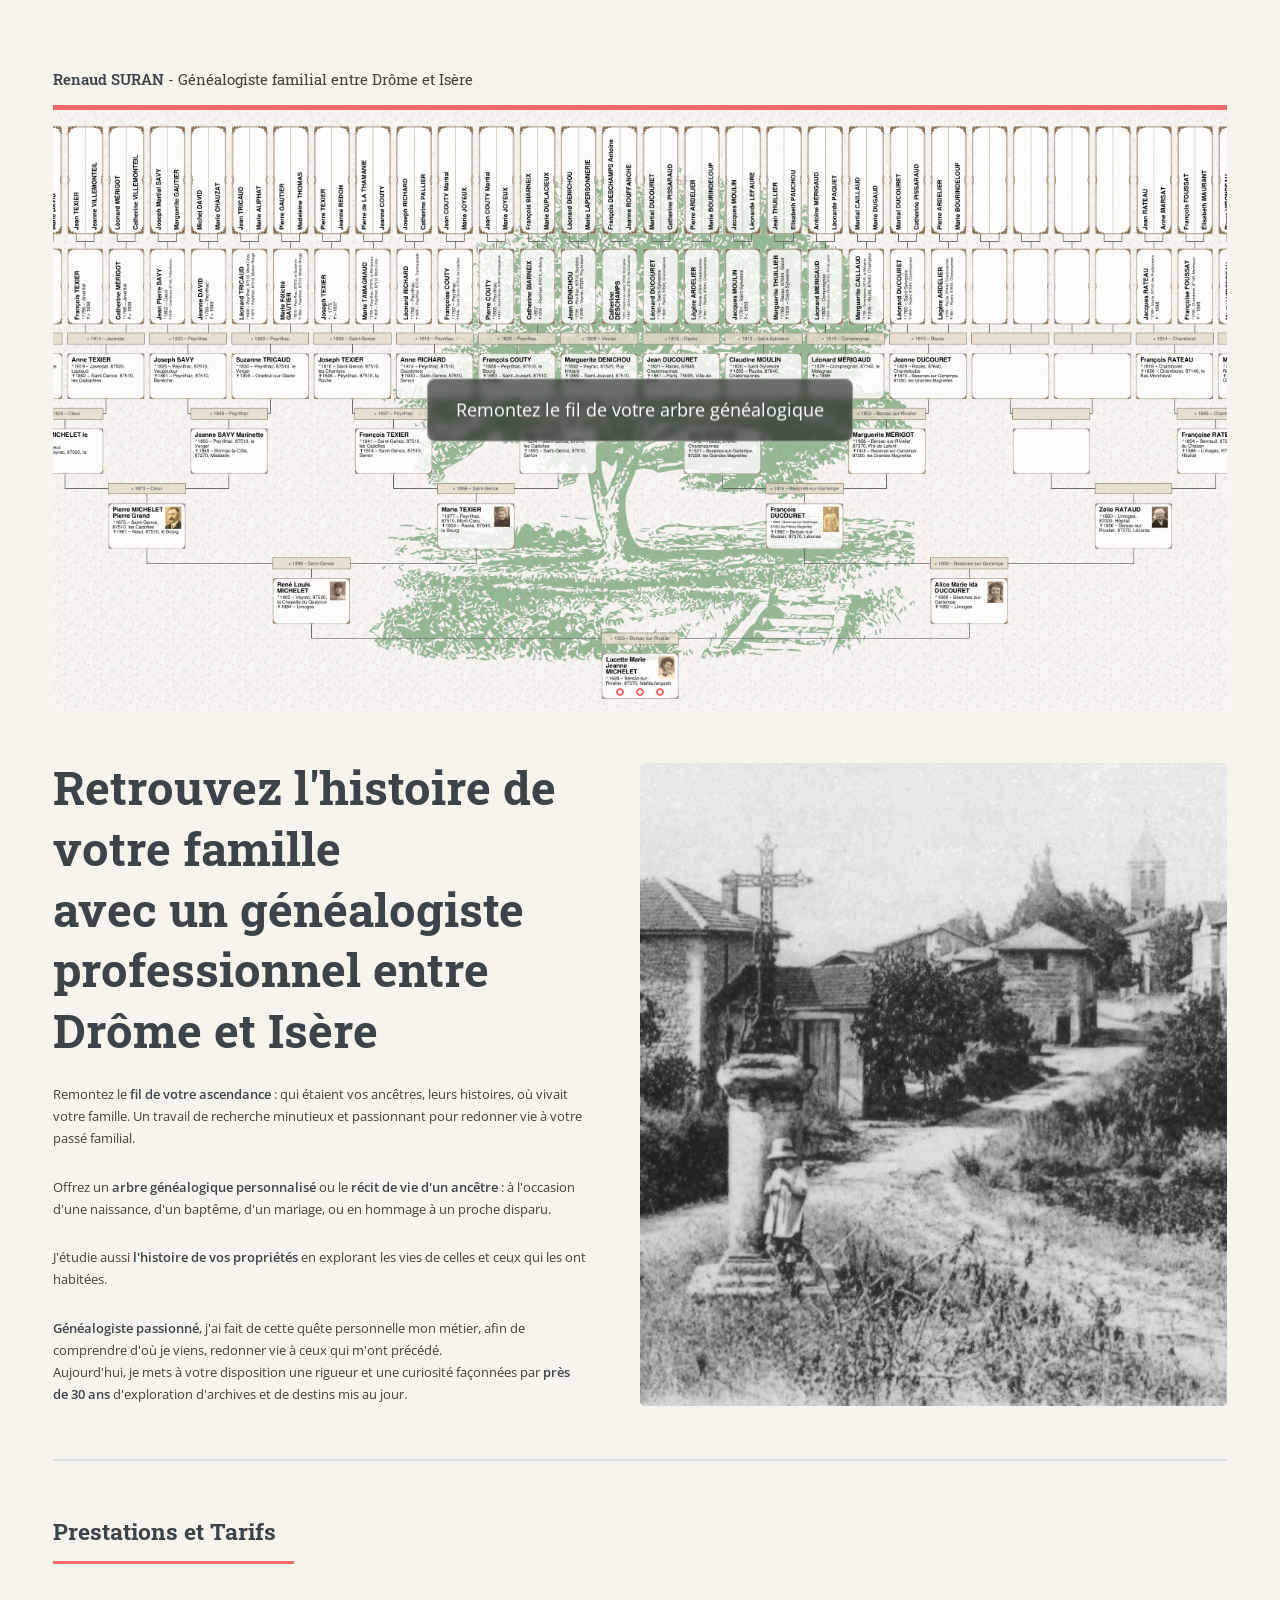
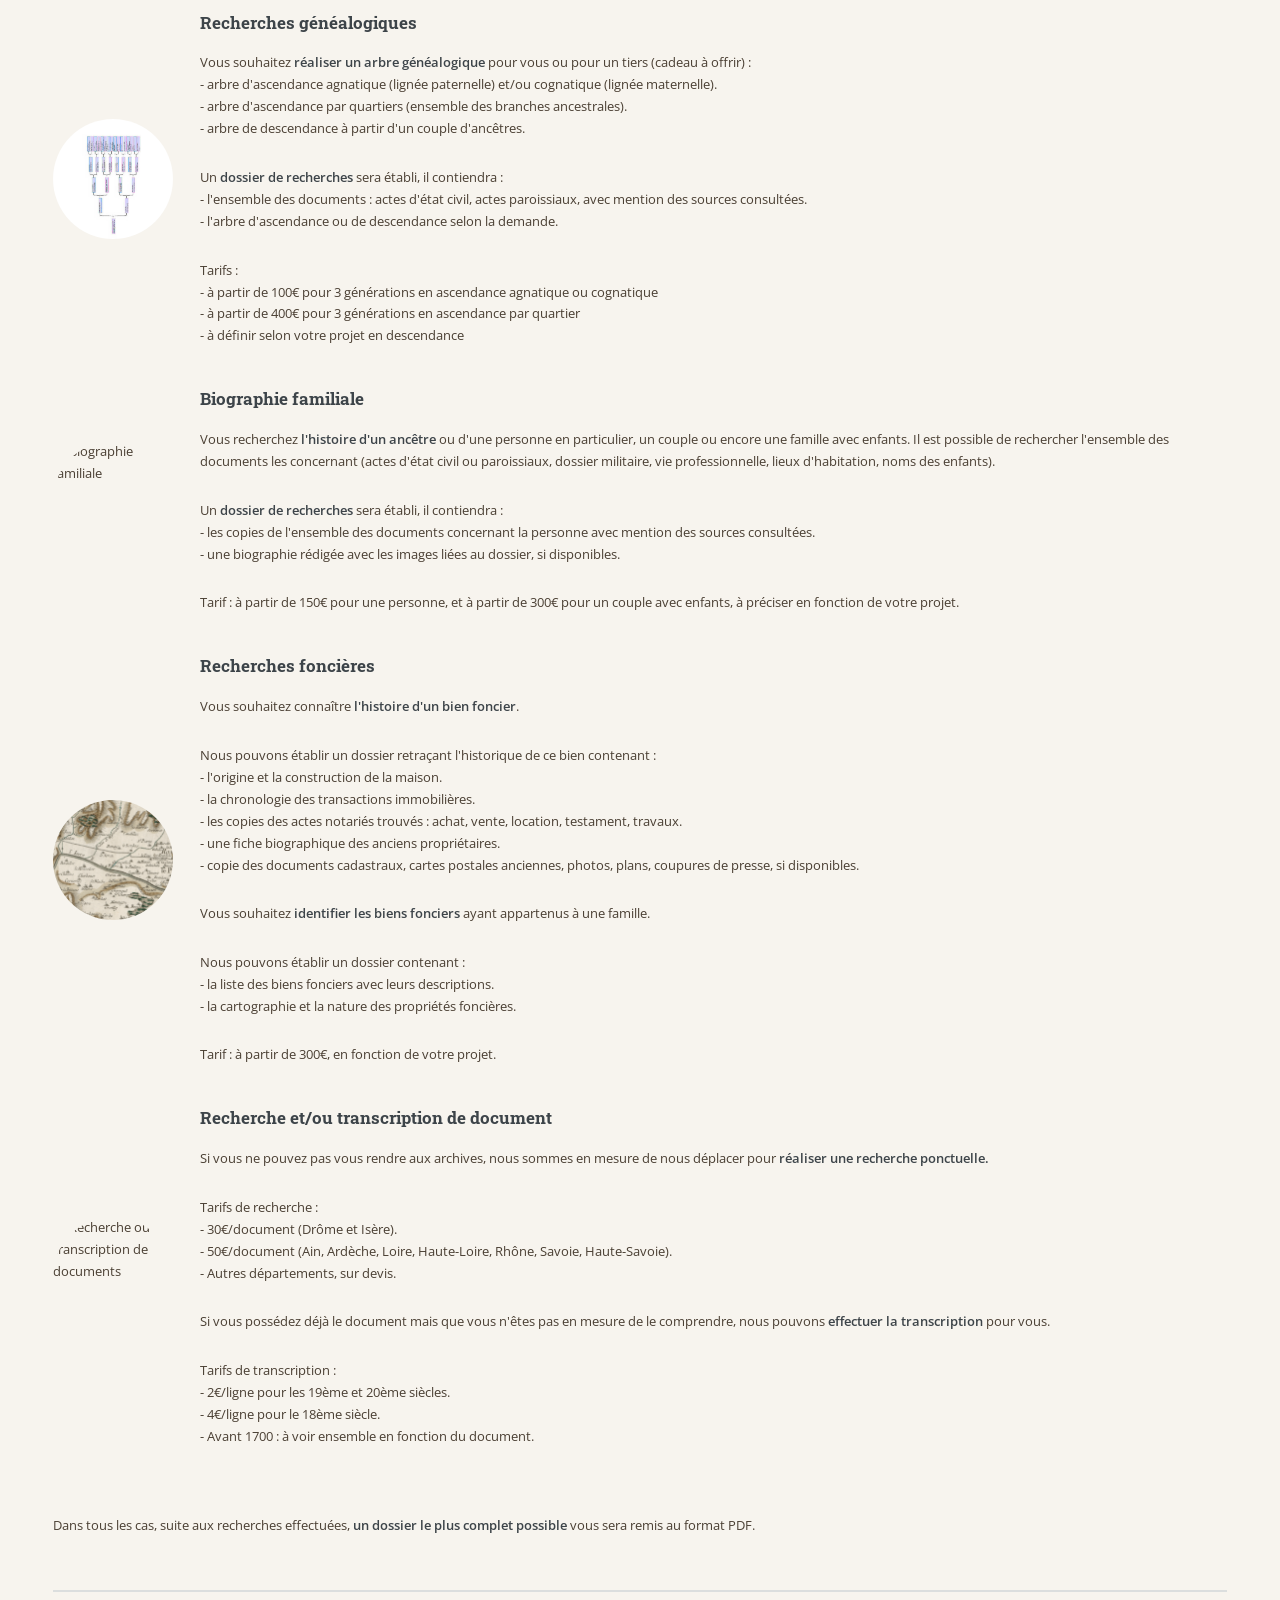
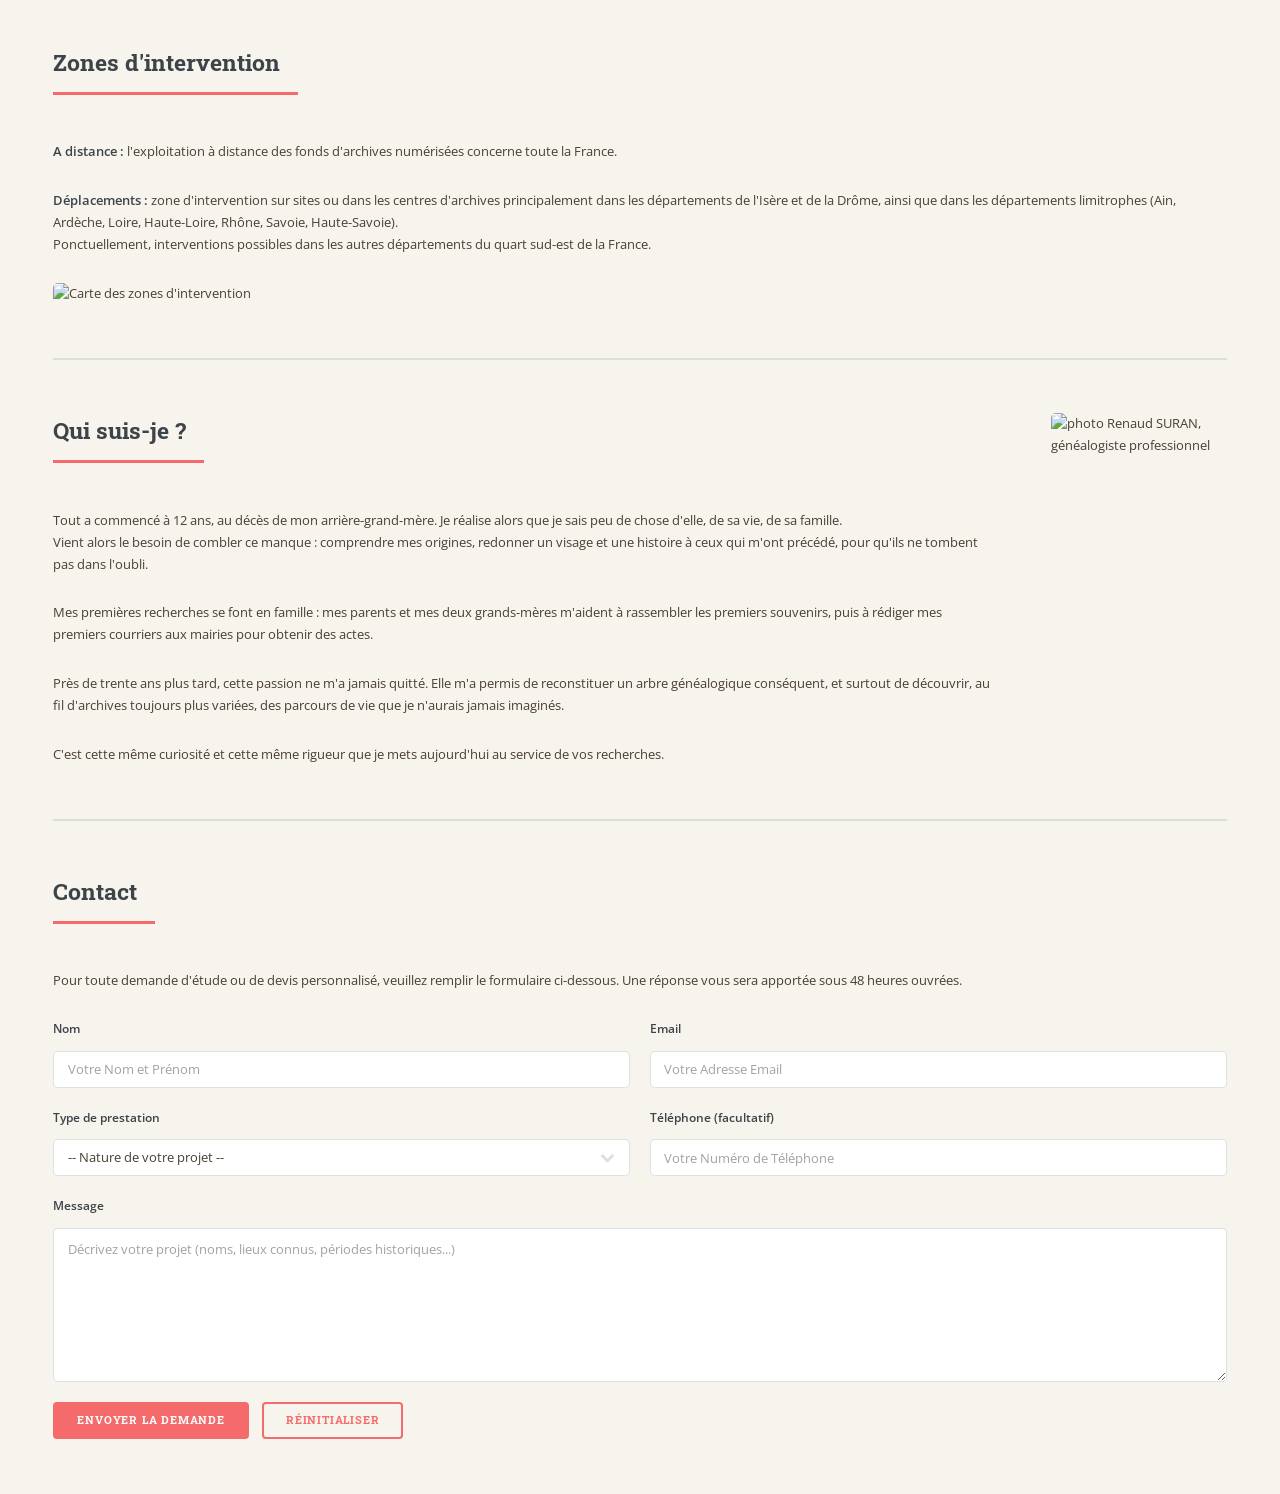
==== commit 35421426: "Update index.html" ====
--- a/index.html
+++ b/index.html
@@ -59,6 +59,7 @@
   			function gtag(){dataLayer.push(arguments);}
   			gtag('js', new Date());
 			gtag('config', 'G-2333WWSG6N');
+				cookie_domain: 'renaud-suran-genealogiste.github.io'
 		</script>
 		<link rel="stylesheet" href="assets/css/main.css" />
 	</head>
--- a/assets/css/main.css
+++ b/assets/css/main.css
@@ -0,0 +1,2532 @@
+@import url(fontawesome-all.min.css);
+@import url("https://fonts.googleapis.com/css?family=Open+Sans:400,600,400italic,600italic|Roboto+Slab:400,700");
+/*
+	Editorial by HTML5 UP
+	html5up.net | @ajlkn
+	Free for personal and commercial use under the CCA 3.0 license (html5up.net/license)
+*/
+html, body, div, span, applet, object,
+iframe, h1, h2, h3, h4, h5, h6, p, blockquote,
+pre, a, abbr, acronym, address, big, cite,
+code, del, dfn, em, img, ins, kbd, q, s, samp,
+small, strike, strong, sub, sup, tt, var, b,
+u, i, center, dl, dt, dd, ol, ul, li, fieldset,
+form, label, legend, table, caption, tbody,
+tfoot, thead, tr, th, td, article, aside,
+canvas, details, embed, figure, figcaption,
+footer, header, hgroup, menu, nav, output, ruby,
+section, summary, time, mark, audio, video {
+  margin: 0;
+  padding: 0;
+  border: 0;
+  font-size: 100%;
+  font: inherit;
+  vertical-align: baseline; }
+
+article, aside, details, figcaption, figure,
+footer, header, hgroup, menu, nav, section {
+  display: block; }
+
+body {
+  line-height: 1; }
+
+ol, ul {
+  list-style: none; }
+
+blockquote, q {
+  quotes: none; }
+  blockquote:before, blockquote:after, q:before, q:after {
+    content: '';
+    content: none; }
+
+table {
+  border-collapse: collapse;
+  border-spacing: 0; }
+
+body {
+  -webkit-text-size-adjust: none; }
+
+mark {
+  background-color: transparent;
+  color: inherit; }
+
+input::-moz-focus-inner {
+  border: 0;
+  padding: 0; }
+
+input, select, textarea {
+  -moz-appearance: none;
+  -webkit-appearance: none;
+  -ms-appearance: none;
+  appearance: none; }
+
+/* Basic */
+@-ms-viewport {
+  width: device-width; }
+
+body {
+  -ms-overflow-style: scrollbar; }
+
+@media screen and (max-width: 480px) {
+  html, body {
+    min-width: 320px; } }
+
+html {
+  box-sizing: border-box; }
+
+*, *:before, *:after {
+  box-sizing: inherit; }
+
+body {
+  background: #f7f4ee; }
+  body.is-preload *, body.is-preload *:before, body.is-preload *:after, body.is-resizing *, body.is-resizing *:before, body.is-resizing *:after {
+    -moz-animation: none !important;
+    -webkit-animation: none !important;
+    -ms-animation: none !important;
+    animation: none !important;
+    -moz-transition: none !important;
+    -webkit-transition: none !important;
+    -ms-transition: none !important;
+    transition: none !important; }
+
+/* bandeau */
+body { margin: 0; font-family: Georgia, serif; }
+ 
+.bandeau {
+  position: relative;
+  width: 100%;
+  height: 600px;            /* hauteur du bandeau */
+  overflow: hidden;
+  background: #333;
+}
+.bandeau .slide {
+  position: absolute;
+  inset: 0;
+  background-size: cover;
+  background-position: center;
+  opacity: 0;
+  transition: opacity 1.2s ease-in-out;   /* durée du fondu */
+}
+.bandeau .slide.active { opacity: 1; }
+ 
+/* Texte associé à chaque image, dans un cadre semi-transparent */
+.bandeau .legende {
+  position: absolute;
+  left: 50%;
+  top: 50%;
+  transform: translate(-50%, -50%);
+  max-width: min(720px, 90%);
+  box-sizing: border-box;
+  padding: 16px 28px;
+  text-align: center;
+  color: #fff;
+  background: rgba(0, 0, 0, 0.55);      /* cadre : couleur + transparence */
+  border: 1px solid rgba(255, 255, 255, 0.35);
+  border-radius: 8px;
+  backdrop-filter: blur(3px);
+  z-index: 2;
+}
+.bandeau .legende h2 { margin: 0 0 6px; font-size: clamp(1.2rem, 3vw, 2rem); color: #fff5d6; }
+.bandeau .legende p  { margin: 0; font-size: clamp(.9rem, 2vw, 1.1rem); }
+ 
+/* Petits points de navigation */
+.points {
+  position: absolute;
+  bottom: 12px;
+  left: 50%;
+  transform: translateX(-50%);
+  display: flex;
+  gap: 8px;
+  z-index: 3;
+}
+.points button {
+  width: 12px; height: 12px;
+  border-radius: 50%;
+  border: 2px solid #fff;
+  background: transparent;
+  padding: 0;
+  cursor: pointer;
+}
+.points button.active { background: #fff; }
+ 
+@media (max-width: 600px) {
+  .bandeau {
+    height: auto;
+    aspect-ratio: 8 / 3;          /* mettre le ratio de vos images (largeur / hauteur) */
+  }
+  .bandeau .slide {
+    background-size: contain;     /* image entière, jamais coupée */
+    background-repeat: no-repeat;
+  }
+  .bandeau .legende {
+    top: 50%;
+    max-width: 70%;
+    padding: 4px 8px;
+    border-radius: 5px;
+  }
+  .bandeau .legende p  { font-size: .5rem; line-height: 1.2; }
+  .points { bottom: 6px; }
+}
+
+/* Type */
+body, input, select, textarea {
+  color: #4a3f33;
+  font-family: "Open Sans", sans-serif;
+  font-size: 13pt;
+  font-weight: 400;
+  line-height: 1.65; }
+  @media screen and (max-width: 1680px) {
+    body, input, select, textarea {
+      font-size: 11pt; } }
+  @media screen and (max-width: 1280px) {
+    body, input, select, textarea {
+      font-size: 10pt; } }
+  @media screen and (max-width: 360px) {
+    body, input, select, textarea {
+      font-size: 9pt; } }
+
+a {
+  -moz-transition: color 0.2s ease-in-out, border-bottom-color 0.2s ease-in-out;
+  -webkit-transition: color 0.2s ease-in-out, border-bottom-color 0.2s ease-in-out;
+  -ms-transition: color 0.2s ease-in-out, border-bottom-color 0.2s ease-in-out;
+  transition: color 0.2s ease-in-out, border-bottom-color 0.2s ease-in-out;
+  border-bottom: dotted 1px;
+  color: #f56a6a;
+  text-decoration: none; }
+  a:hover {
+    border-bottom-color: #f56a6a;
+    color: #f56a6a !important; }
+    a:hover strong {
+      color: inherit; }
+
+strong, b {
+  color: #3d4449;
+  font-weight: 600; }
+
+em, i {
+  font-style: italic; }
+
+p {
+  margin: 0 0 2em 0; }
+
+h1, h2, h3, h4, h5, h6 {
+  color: #3d4449;
+  font-family: "Roboto Slab", serif;
+  font-weight: 700;
+  line-height: 1.5;
+  margin: 0 0 1em 0; }
+  h1 a, h2 a, h3 a, h4 a, h5 a, h6 a {
+    color: inherit;
+    text-decoration: none;
+    border-bottom: 0; }
+
+h1 {
+  font-size: 2.5em;
+  margin: 0 0 0.5em 0;
+  line-height: 1.3; }
+
+h2 {
+  font-size: 1.75em; }
+
+h3 {
+  font-size: 1.25em; }
+
+h4 {
+  font-size: 1.1em; }
+
+h5 {
+  font-size: 0.9em; }
+
+h6 {
+  font-size: 0.7em; }
+
+@media screen and (max-width: 1680px) {
+  h1 {
+    font-size: 3.5em; } }
+
+@media screen and (max-width: 980px) {
+  h1 {
+    font-size: 3.25em; } }
+
+@media screen and (max-width: 736px) {
+  h1 {
+    font-size: 2em;
+    line-height: 1.4; }
+  h2 {
+    font-size: 1.5em; } }
+
+sub {
+  font-size: 0.8em;
+  position: relative;
+  top: 0.5em; }
+
+sup {
+  font-size: 0.8em;
+  position: relative;
+  top: -0.5em; }
+
+blockquote {
+  border-left: solid 3px rgba(210, 215, 217, 0.75);
+  font-style: italic;
+  margin: 0 0 2em 0;
+  padding: 0.5em 0 0.5em 2em; }
+
+code {
+  background: rgba(230, 235, 237, 0.25);
+  border-radius: 0.375em;
+  border: solid 1px rgba(210, 215, 217, 0.75);
+  font-family: "Courier New", monospace;
+  font-size: 0.9em;
+  margin: 0 0.25em;
+  padding: 0.25em 0.65em; }
+
+pre {
+  -webkit-overflow-scrolling: touch;
+  font-family: "Courier New", monospace;
+  font-size: 0.9em;
+  margin: 0 0 2em 0; }
+  pre code {
+    display: block;
+    line-height: 1.75;
+    padding: 1em 1.5em;
+    overflow-x: auto; }
+
+hr {
+  border: 0;
+  border-bottom: solid 1px rgba(210, 215, 217, 0.75);
+  margin: 2em 0; }
+  hr.major {
+    margin: 3em 0; }
+
+.align-left {
+  text-align: left; }
+
+.align-center {
+  text-align: center; }
+
+.align-right {
+  text-align: right; }
+
+/* Row */
+.row {
+  display: flex;
+  flex-wrap: wrap;
+  box-sizing: border-box;
+  align-items: stretch; }
+  .row > * {
+    box-sizing: border-box; }
+  .row.gtr-uniform > * > :last-child {
+    margin-bottom: 0; }
+  .row.aln-left {
+    justify-content: flex-start; }
+  .row.aln-center {
+    justify-content: center; }
+  .row.aln-right {
+    justify-content: flex-end; }
+  .row.aln-top {
+    align-items: flex-start; }
+  .row.aln-middle {
+    align-items: center; }
+  .row.aln-bottom {
+    align-items: flex-end; }
+  .row > .imp {
+    order: -1; }
+  .row > .col-1 {
+    width: 8.33333%; }
+  .row > .off-1 {
+    margin-left: 8.33333%; }
+  .row > .col-2 {
+    width: 16.66667%; }
+  .row > .off-2 {
+    margin-left: 16.66667%; }
+  .row > .col-3 {
+    width: 25%; }
+  .row > .off-3 {
+    margin-left: 25%; }
+  .row > .col-4 {
+    width: 33.33333%; }
+  .row > .off-4 {
+    margin-left: 33.33333%; }
+  .row > .col-5 {
+    width: 41.66667%; }
+  .row > .off-5 {
+    margin-left: 41.66667%; }
+  .row > .col-6 {
+    width: 50%; }
+  .row > .off-6 {
+    margin-left: 50%; }
+  .row > .col-7 {
+    width: 58.33333%; }
+  .row > .off-7 {
+    margin-left: 58.33333%; }
+  .row > .col-8 {
+    width: 66.66667%; }
+  .row > .off-8 {
+    margin-left: 66.66667%; }
+  .row > .col-9 {
+    width: 75%; }
+  .row > .off-9 {
+    margin-left: 75%; }
+  .row > .col-10 {
+    width: 83.33333%; }
+  .row > .off-10 {
+    margin-left: 83.33333%; }
+  .row > .col-11 {
+    width: 91.66667%; }
+  .row > .off-11 {
+    margin-left: 91.66667%; }
+  .row > .col-12 {
+    width: 100%; }
+  .row > .off-12 {
+    margin-left: 100%; }
+  .row.gtr-0 {
+    margin-top: 0;
+    margin-left: 0em; }
+    .row.gtr-0 > * {
+      padding: 0 0 0 0em; }
+    .row.gtr-0.gtr-uniform {
+      margin-top: 0em; }
+      .row.gtr-0.gtr-uniform > * {
+        padding-top: 0em; }
+  .row.gtr-25 {
+    margin-top: 0;
+    margin-left: -0.375em; }
+    .row.gtr-25 > * {
+      padding: 0 0 0 0.375em; }
+    .row.gtr-25.gtr-uniform {
+      margin-top: -0.375em; }
+      .row.gtr-25.gtr-uniform > * {
+        padding-top: 0.375em; }
+  .row.gtr-50 {
+    margin-top: 0;
+    margin-left: -0.75em; }
+    .row.gtr-50 > * {
+      padding: 0 0 0 0.75em; }
+    .row.gtr-50.gtr-uniform {
+      margin-top: -0.75em; }
+      .row.gtr-50.gtr-uniform > * {
+        padding-top: 0.75em; }
+  .row {
+    margin-top: 0;
+    margin-left: -1.5em; }
+    .row > * {
+      padding: 0 0 0 1.5em; }
+    .row.gtr-uniform {
+      margin-top: -1.5em; }
+      .row.gtr-uniform > * {
+        padding-top: 1.5em; }
+  .row.gtr-150 {
+    margin-top: 0;
+    margin-left: -2.25em; }
+    .row.gtr-150 > * {
+      padding: 0 0 0 2.25em; }
+    .row.gtr-150.gtr-uniform {
+      margin-top: -2.25em; }
+      .row.gtr-150.gtr-uniform > * {
+        padding-top: 2.25em; }
+  .row.gtr-200 {
+    margin-top: 0;
+    margin-left: -3em; }
+    .row.gtr-200 > * {
+      padding: 0 0 0 3em; }
+    .row.gtr-200.gtr-uniform {
+      margin-top: -3em; }
+      .row.gtr-200.gtr-uniform > * {
+        padding-top: 3em; }
+  @media screen and (max-width: 1680px) {
+    .row {
+      display: flex;
+      flex-wrap: wrap;
+      box-sizing: border-box;
+      align-items: stretch; }
+      .row > * {
+        box-sizing: border-box; }
+      .row.gtr-uniform > * > :last-child {
+        margin-bottom: 0; }
+      .row.aln-left {
+        justify-content: flex-start; }
+      .row.aln-center {
+        justify-content: center; }
+      .row.aln-right {
+        justify-content: flex-end; }
+      .row.aln-top {
+        align-items: flex-start; }
+      .row.aln-middle {
+        align-items: center; }
+      .row.aln-bottom {
+        align-items: flex-end; }
+      .row > .imp-xlarge {
+        order: -1; }
+      .row > .col-1-xlarge {
+        width: 8.33333%; }
+      .row > .off-1-xlarge {
+        margin-left: 8.33333%; }
+      .row > .col-2-xlarge {
+        width: 16.66667%; }
+      .row > .off-2-xlarge {
+        margin-left: 16.66667%; }
+      .row > .col-3-xlarge {
+        width: 25%; }
+      .row > .off-3-xlarge {
+        margin-left: 25%; }
+      .row > .col-4-xlarge {
+        width: 33.33333%; }
+      .row > .off-4-xlarge {
+        margin-left: 33.33333%; }
+      .row > .col-5-xlarge {
+        width: 41.66667%; }
+      .row > .off-5-xlarge {
+        margin-left: 41.66667%; }
+      .row > .col-6-xlarge {
+        width: 50%; }
+      .row > .off-6-xlarge {
+        margin-left: 50%; }
+      .row > .col-7-xlarge {
+        width: 58.33333%; }
+      .row > .off-7-xlarge {
+        margin-left: 58.33333%; }
+      .row > .col-8-xlarge {
+        width: 66.66667%; }
+      .row > .off-8-xlarge {
+        margin-left: 66.66667%; }
+      .row > .col-9-xlarge {
+        width: 75%; }
+      .row > .off-9-xlarge {
+        margin-left: 75%; }
+      .row > .col-10-xlarge {
+        width: 83.33333%; }
+      .row > .off-10-xlarge {
+        margin-left: 83.33333%; }
+      .row > .col-11-xlarge {
+        width: 91.66667%; }
+      .row > .off-11-xlarge {
+        margin-left: 91.66667%; }
+      .row > .col-12-xlarge {
+        width: 100%; }
+      .row > .off-12-xlarge {
+        margin-left: 100%; }
+      .row.gtr-0 {
+        margin-top: 0;
+        margin-left: 0em; }
+        .row.gtr-0 > * {
+          padding: 0 0 0 0em; }
+        .row.gtr-0.gtr-uniform {
+          margin-top: 0em; }
+          .row.gtr-0.gtr-uniform > * {
+            padding-top: 0em; }
+      .row.gtr-25 {
+        margin-top: 0;
+        margin-left: -0.375em; }
+        .row.gtr-25 > * {
+          padding: 0 0 0 0.375em; }
+        .row.gtr-25.gtr-uniform {
+          margin-top: -0.375em; }
+          .row.gtr-25.gtr-uniform > * {
+            padding-top: 0.375em; }
+      .row.gtr-50 {
+        margin-top: 0;
+        margin-left: -0.75em; }
+        .row.gtr-50 > * {
+          padding: 0 0 0 0.75em; }
+        .row.gtr-50.gtr-uniform {
+          margin-top: -0.75em; }
+          .row.gtr-50.gtr-uniform > * {
+            padding-top: 0.75em; }
+      .row {
+        margin-top: 0;
+        margin-left: -1.5em; }
+        .row > * {
+          padding: 0 0 0 1.5em; }
+        .row.gtr-uniform {
+          margin-top: -1.5em; }
+          .row.gtr-uniform > * {
+            padding-top: 1.5em; }
+      .row.gtr-150 {
+        margin-top: 0;
+        margin-left: -2.25em; }
+        .row.gtr-150 > * {
+          padding: 0 0 0 2.25em; }
+        .row.gtr-150.gtr-uniform {
+          margin-top: -2.25em; }
+          .row.gtr-150.gtr-uniform > * {
+            padding-top: 2.25em; }
+      .row.gtr-200 {
+        margin-top: 0;
+        margin-left: -3em; }
+        .row.gtr-200 > * {
+          padding: 0 0 0 3em; }
+        .row.gtr-200.gtr-uniform {
+          margin-top: -3em; }
+          .row.gtr-200.gtr-uniform > * {
+            padding-top: 3em; } }
+  @media screen and (max-width: 1280px) {
+    .row {
+      display: flex;
+      flex-wrap: wrap;
+      box-sizing: border-box;
+      align-items: stretch; }
+      .row > * {
+        box-sizing: border-box; }
+      .row.gtr-uniform > * > :last-child {
+        margin-bottom: 0; }
+      .row.aln-left {
+        justify-content: flex-start; }
+      .row.aln-center {
+        justify-content: center; }
+      .row.aln-right {
+        justify-content: flex-end; }
+      .row.aln-top {
+        align-items: flex-start; }
+      .row.aln-middle {
+        align-items: center; }
+      .row.aln-bottom {
+        align-items: flex-end; }
+      .row > .imp-large {
+        order: -1; }
+      .row > .col-1-large {
+        width: 8.33333%; }
+      .row > .off-1-large {
+        margin-left: 8.33333%; }
+      .row > .col-2-large {
+        width: 16.66667%; }
+      .row > .off-2-large {
+        margin-left: 16.66667%; }
+      .row > .col-3-large {
+        width: 25%; }
+      .row > .off-3-large {
+        margin-left: 25%; }
+      .row > .col-4-large {
+        width: 33.33333%; }
+      .row > .off-4-large {
+        margin-left: 33.33333%; }
+      .row > .col-5-large {
+        width: 41.66667%; }
+      .row > .off-5-large {
+        margin-left: 41.66667%; }
+      .row > .col-6-large {
+        width: 50%; }
+      .row > .off-6-large {
+        margin-left: 50%; }
+      .row > .col-7-large {
+        width: 58.33333%; }
+      .row > .off-7-large {
+        margin-left: 58.33333%; }
+      .row > .col-8-large {
+        width: 66.66667%; }
+      .row > .off-8-large {
+        margin-left: 66.66667%; }
+      .row > .col-9-large {
+        width: 75%; }
+      .row > .off-9-large {
+        margin-left: 75%; }
+      .row > .col-10-large {
+        width: 83.33333%; }
+      .row > .off-10-large {
+        margin-left: 83.33333%; }
+      .row > .col-11-large {
+        width: 91.66667%; }
+      .row > .off-11-large {
+        margin-left: 91.66667%; }
+      .row > .col-12-large {
+        width: 100%; }
+      .row > .off-12-large {
+        margin-left: 100%; }
+      .row.gtr-0 {
+        margin-top: 0;
+        margin-left: 0em; }
+        .row.gtr-0 > * {
+          padding: 0 0 0 0em; }
+        .row.gtr-0.gtr-uniform {
+          margin-top: 0em; }
+          .row.gtr-0.gtr-uniform > * {
+            padding-top: 0em; }
+      .row.gtr-25 {
+        margin-top: 0;
+        margin-left: -0.375em; }
+        .row.gtr-25 > * {
+          padding: 0 0 0 0.375em; }
+        .row.gtr-25.gtr-uniform {
+          margin-top: -0.375em; }
+          .row.gtr-25.gtr-uniform > * {
+            padding-top: 0.375em; }
+      .row.gtr-50 {
+        margin-top: 0;
+        margin-left: -0.75em; }
+        .row.gtr-50 > * {
+          padding: 0 0 0 0.75em; }
+        .row.gtr-50.gtr-uniform {
+          margin-top: -0.75em; }
+          .row.gtr-50.gtr-uniform > * {
+            padding-top: 0.75em; }
+      .row {
+        margin-top: 0;
+        margin-left: -1.5em; }
+        .row > * {
+          padding: 0 0 0 1.5em; }
+        .row.gtr-uniform {
+          margin-top: -1.5em; }
+          .row.gtr-uniform > * {
+            padding-top: 1.5em; }
+      .row.gtr-150 {
+        margin-top: 0;
+        margin-left: -2.25em; }
+        .row.gtr-150 > * {
+          padding: 0 0 0 2.25em; }
+        .row.gtr-150.gtr-uniform {
+          margin-top: -2.25em; }
+          .row.gtr-150.gtr-uniform > * {
+            padding-top: 2.25em; }
+      .row.gtr-200 {
+        margin-top: 0;
+        margin-left: -3em; }
+        .row.gtr-200 > * {
+          padding: 0 0 0 3em; }
+        .row.gtr-200.gtr-uniform {
+          margin-top: -3em; }
+          .row.gtr-200.gtr-uniform > * {
+            padding-top: 3em; } }
+  @media screen and (max-width: 980px) {
+    .row {
+      display: flex;
+      flex-wrap: wrap;
+      box-sizing: border-box;
+      align-items: stretch; }
+      .row > * {
+        box-sizing: border-box; }
+      .row.gtr-uniform > * > :last-child {
+        margin-bottom: 0; }
+      .row.aln-left {
+        justify-content: flex-start; }
+      .row.aln-center {
+        justify-content: center; }
+      .row.aln-right {
+        justify-content: flex-end; }
+      .row.aln-top {
+        align-items: flex-start; }
+      .row.aln-middle {
+        align-items: center; }
+      .row.aln-bottom {
+        align-items: flex-end; }
+      .row > .imp-medium {
+        order: -1; }
+      .row > .col-1-medium {
+        width: 8.33333%; }
+      .row > .off-1-medium {
+        margin-left: 8.33333%; }
+      .row > .col-2-medium {
+        width: 16.66667%; }
+      .row > .off-2-medium {
+        margin-left: 16.66667%; }
+      .row > .col-3-medium {
+        width: 25%; }
+      .row > .off-3-medium {
+        margin-left: 25%; }
+      .row > .col-4-medium {
+        width: 33.33333%; }
+      .row > .off-4-medium {
+        margin-left: 33.33333%; }
+      .row > .col-5-medium {
+        width: 41.66667%; }
+      .row > .off-5-medium {
+        margin-left: 41.66667%; }
+      .row > .col-6-medium {
+        width: 50%; }
+      .row > .off-6-medium {
+        margin-left: 50%; }
+      .row > .col-7-medium {
+        width: 58.33333%; }
+      .row > .off-7-medium {
+        margin-left: 58.33333%; }
+      .row > .col-8-medium {
+        width: 66.66667%; }
+      .row > .off-8-medium {
+        margin-left: 66.66667%; }
+      .row > .col-9-medium {
+        width: 75%; }
+      .row > .off-9-medium {
+        margin-left: 75%; }
+      .row > .col-10-medium {
+        width: 83.33333%; }
+      .row > .off-10-medium {
+        margin-left: 83.33333%; }
+      .row > .col-11-medium {
+        width: 91.66667%; }
+      .row > .off-11-medium {
+        margin-left: 91.66667%; }
+      .row > .col-12-medium {
+        width: 100%; }
+      .row > .off-12-medium {
+        margin-left: 100%; }
+      .row.gtr-0 {
+        margin-top: 0;
+        margin-left: 0em; }
+        .row.gtr-0 > * {
+          padding: 0 0 0 0em; }
+        .row.gtr-0.gtr-uniform {
+          margin-top: 0em; }
+          .row.gtr-0.gtr-uniform > * {
+            padding-top: 0em; }
+      .row.gtr-25 {
+        margin-top: 0;
+        margin-left: -0.375em; }
+        .row.gtr-25 > * {
+          padding: 0 0 0 0.375em; }
+        .row.gtr-25.gtr-uniform {
+          margin-top: -0.375em; }
+          .row.gtr-25.gtr-uniform > * {
+            padding-top: 0.375em; }
+      .row.gtr-50 {
+        margin-top: 0;
+        margin-left: -0.75em; }
+        .row.gtr-50 > * {
+          padding: 0 0 0 0.75em; }
+        .row.gtr-50.gtr-uniform {
+          margin-top: -0.75em; }
+          .row.gtr-50.gtr-uniform > * {
+            padding-top: 0.75em; }
+      .row {
+        margin-top: 0;
+        margin-left: -1.5em; }
+        .row > * {
+          padding: 0 0 0 1.5em; }
+        .row.gtr-uniform {
+          margin-top: -1.5em; }
+          .row.gtr-uniform > * {
+            padding-top: 1.5em; }
+      .row.gtr-150 {
+        margin-top: 0;
+        margin-left: -2.25em; }
+        .row.gtr-150 > * {
+          padding: 0 0 0 2.25em; }
+        .row.gtr-150.gtr-uniform {
+          margin-top: -2.25em; }
+          .row.gtr-150.gtr-uniform > * {
+            padding-top: 2.25em; }
+      .row.gtr-200 {
+        margin-top: 0;
+        margin-left: -3em; }
+        .row.gtr-200 > * {
+          padding: 0 0 0 3em; }
+        .row.gtr-200.gtr-uniform {
+          margin-top: -3em; }
+          .row.gtr-200.gtr-uniform > * {
+            padding-top: 3em; } }
+  @media screen and (max-width: 736px) {
+    .row {
+      display: flex;
+      flex-wrap: wrap;
+      box-sizing: border-box;
+      align-items: stretch; }
+      .row > * {
+        box-sizing: border-box; }
+      .row.gtr-uniform > * > :last-child {
+        margin-bottom: 0; }
+      .row.aln-left {
+        justify-content: flex-start; }
+      .row.aln-center {
+        justify-content: center; }
+      .row.aln-right {
+        justify-content: flex-end; }
+      .row.aln-top {
+        align-items: flex-start; }
+      .row.aln-middle {
+        align-items: center; }
+      .row.aln-bottom {
+        align-items: flex-end; }
+      .row > .imp-small {
+        order: -1; }
+      .row > .col-1-small {
+        width: 8.33333%; }
+      .row > .off-1-small {
+        margin-left: 8.33333%; }
+      .row > .col-2-small {
+        width: 16.66667%; }
+      .row > .off-2-small {
+        margin-left: 16.66667%; }
+      .row > .col-3-small {
+        width: 25%; }
+      .row > .off-3-small {
+        margin-left: 25%; }
+      .row > .col-4-small {
+        width: 33.33333%; }
+      .row > .off-4-small {
+        margin-left: 33.33333%; }
+      .row > .col-5-small {
+        width: 41.66667%; }
+      .row > .off-5-small {
+        margin-left: 41.66667%; }
+      .row > .col-6-small {
+        width: 50%; }
+      .row > .off-6-small {
+        margin-left: 50%; }
+      .row > .col-7-small {
+        width: 58.33333%; }
+      .row > .off-7-small {
+        margin-left: 58.33333%; }
+      .row > .col-8-small {
+        width: 66.66667%; }
+      .row > .off-8-small {
+        margin-left: 66.66667%; }
+      .row > .col-9-small {
+        width: 75%; }
+      .row > .off-9-small {
+        margin-left: 75%; }
+      .row > .col-10-small {
+        width: 83.33333%; }
+      .row > .off-10-small {
+        margin-left: 83.33333%; }
+      .row > .col-11-small {
+        width: 91.66667%; }
+      .row > .off-11-small {
+        margin-left: 91.66667%; }
+      .row > .col-12-small {
+        width: 100%; }
+      .row > .off-12-small {
+        margin-left: 100%; }
+      .row.gtr-0 {
+        margin-top: 0;
+        margin-left: 0em; }
+        .row.gtr-0 > * {
+          padding: 0 0 0 0em; }
+        .row.gtr-0.gtr-uniform {
+          margin-top: 0em; }
+          .row.gtr-0.gtr-uniform > * {
+            padding-top: 0em; }
+      .row.gtr-25 {
+        margin-top: 0;
+        margin-left: -0.375em; }
+        .row.gtr-25 > * {
+          padding: 0 0 0 0.375em; }
+        .row.gtr-25.gtr-uniform {
+          margin-top: -0.375em; }
+          .row.gtr-25.gtr-uniform > * {
+            padding-top: 0.375em; }
+      .row.gtr-50 {
+        margin-top: 0;
+        margin-left: -0.75em; }
+        .row.gtr-50 > * {
+          padding: 0 0 0 0.75em; }
+        .row.gtr-50.gtr-uniform {
+          margin-top: -0.75em; }
+          .row.gtr-50.gtr-uniform > * {
+            padding-top: 0.75em; }
+      .row {
+        margin-top: 0;
+        margin-left: -1.5em; }
+        .row > * {
+          padding: 0 0 0 1.5em; }
+        .row.gtr-uniform {
+          margin-top: -1.5em; }
+          .row.gtr-uniform > * {
+            padding-top: 1.5em; }
+      .row.gtr-150 {
+        margin-top: 0;
+        margin-left: -2.25em; }
+        .row.gtr-150 > * {
+          padding: 0 0 0 2.25em; }
+        .row.gtr-150.gtr-uniform {
+          margin-top: -2.25em; }
+          .row.gtr-150.gtr-uniform > * {
+            padding-top: 2.25em; }
+      .row.gtr-200 {
+        margin-top: 0;
+        margin-left: -3em; }
+        .row.gtr-200 > * {
+          padding: 0 0 0 3em; }
+        .row.gtr-200.gtr-uniform {
+          margin-top: -3em; }
+          .row.gtr-200.gtr-uniform > * {
+            padding-top: 3em; } }
+  @media screen and (max-width: 480px) {
+    .row {
+      display: flex;
+      flex-wrap: wrap;
+      box-sizing: border-box;
+      align-items: stretch; }
+      .row > * {
+        box-sizing: border-box; }
+      .row.gtr-uniform > * > :last-child {
+        margin-bottom: 0; }
+      .row.aln-left {
+        justify-content: flex-start; }
+      .row.aln-center {
+        justify-content: center; }
+      .row.aln-right {
+        justify-content: flex-end; }
+      .row.aln-top {
+        align-items: flex-start; }
+      .row.aln-middle {
+        align-items: center; }
+      .row.aln-bottom {
+        align-items: flex-end; }
+      .row > .imp-xsmall {
+        order: -1; }
+      .row > .col-1-xsmall {
+        width: 8.33333%; }
+      .row > .off-1-xsmall {
+        margin-left: 8.33333%; }
+      .row > .col-2-xsmall {
+        width: 16.66667%; }
+      .row > .off-2-xsmall {
+        margin-left: 16.66667%; }
+      .row > .col-3-xsmall {
+        width: 25%; }
+      .row > .off-3-xsmall {
+        margin-left: 25%; }
+      .row > .col-4-xsmall {
+        width: 33.33333%; }
+      .row > .off-4-xsmall {
+        margin-left: 33.33333%; }
+      .row > .col-5-xsmall {
+        width: 41.66667%; }
+      .row > .off-5-xsmall {
+        margin-left: 41.66667%; }
+      .row > .col-6-xsmall {
+        width: 50%; }
+      .row > .off-6-xsmall {
+        margin-left: 50%; }
+      .row > .col-7-xsmall {
+        width: 58.33333%; }
+      .row > .off-7-xsmall {
+        margin-left: 58.33333%; }
+      .row > .col-8-xsmall {
+        width: 66.66667%; }
+      .row > .off-8-xsmall {
+        margin-left: 66.66667%; }
+      .row > .col-9-xsmall {
+        width: 75%; }
+      .row > .off-9-xsmall {
+        margin-left: 75%; }
+      .row > .col-10-xsmall {
+        width: 83.33333%; }
+      .row > .off-10-xsmall {
+        margin-left: 83.33333%; }
+      .row > .col-11-xsmall {
+        width: 91.66667%; }
+      .row > .off-11-xsmall {
+        margin-left: 91.66667%; }
+      .row > .col-12-xsmall {
+        width: 100%; }
+      .row > .off-12-xsmall {
+        margin-left: 100%; }
+      .row.gtr-0 {
+        margin-top: 0;
+        margin-left: 0em; }
+        .row.gtr-0 > * {
+          padding: 0 0 0 0em; }
+        .row.gtr-0.gtr-uniform {
+          margin-top: 0em; }
+          .row.gtr-0.gtr-uniform > * {
+            padding-top: 0em; }
+      .row.gtr-25 {
+        margin-top: 0;
+        margin-left: -0.375em; }
+        .row.gtr-25 > * {
+          padding: 0 0 0 0.375em; }
+        .row.gtr-25.gtr-uniform {
+          margin-top: -0.375em; }
+          .row.gtr-25.gtr-uniform > * {
+            padding-top: 0.375em; }
+      .row.gtr-50 {
+        margin-top: 0;
+        margin-left: -0.75em; }
+        .row.gtr-50 > * {
+          padding: 0 0 0 0.75em; }
+        .row.gtr-50.gtr-uniform {
+          margin-top: -0.75em; }
+          .row.gtr-50.gtr-uniform > * {
+            padding-top: 0.75em; }
+      .row {
+        margin-top: 0;
+        margin-left: -1.5em; }
+        .row > * {
+          padding: 0 0 0 1.5em; }
+        .row.gtr-uniform {
+          margin-top: -1.5em; }
+          .row.gtr-uniform > * {
+            padding-top: 1.5em; }
+      .row.gtr-150 {
+        margin-top: 0;
+        margin-left: -2.25em; }
+        .row.gtr-150 > * {
+          padding: 0 0 0 2.25em; }
+        .row.gtr-150.gtr-uniform {
+          margin-top: -2.25em; }
+          .row.gtr-150.gtr-uniform > * {
+            padding-top: 2.25em; }
+      .row.gtr-200 {
+        margin-top: 0;
+        margin-left: -3em; }
+        .row.gtr-200 > * {
+          padding: 0 0 0 3em; }
+        .row.gtr-200.gtr-uniform {
+          margin-top: -3em; }
+          .row.gtr-200.gtr-uniform > * {
+            padding-top: 3em; } }
+
+/* Section/Article */
+section.special, article.special {
+  text-align: center; }
+
+header p {
+  font-family: "Roboto Slab", serif;
+  font-size: 1em;
+  font-weight: 400;
+  letter-spacing: 0.075em;
+  margin-top: -0.5em;
+  text-transform: uppercase; }
+
+header.major > :last-child {
+  border-bottom: solid 3px #f56a6a;
+  display: inline-block;
+  margin: 0 0 2em 0;
+  padding: 0 0.75em 0.5em 0; }
+
+header.main > :last-child {
+  margin: 0 0 1em 0; }
+
+/* Form */
+form {
+  margin: 0 0 2em 0; }
+
+label {
+  color: #3d4449;
+  display: block;
+  font-size: 0.9em;
+  font-weight: 600;
+  margin: 0 0 1em 0; }
+
+input[type="text"],
+input[type="password"],
+input[type="email"],
+input[type="tel"],
+input[type="search"],
+input[type="url"],
+select,
+textarea {
+  -moz-appearance: none;
+  -webkit-appearance: none;
+  -ms-appearance: none;
+  appearance: none;
+  background: #ffffff;
+  border-radius: 0.375em;
+  border: none;
+  border: solid 1px rgba(210, 215, 217, 0.75);
+  color: inherit;
+  display: block;
+  outline: 0;
+  padding: 0 1em;
+  text-decoration: none;
+  width: 100%; }
+  input[type="text"]:invalid,
+  input[type="password"]:invalid,
+  input[type="email"]:invalid,
+  input[type="tel"]:invalid,
+  input[type="search"]:invalid,
+  input[type="url"]:invalid,
+  select:invalid,
+  textarea:invalid {
+    box-shadow: none; }
+  input[type="text"]:focus,
+  input[type="password"]:focus,
+  input[type="email"]:focus,
+  input[type="tel"]:focus,
+  input[type="search"]:focus,
+  input[type="url"]:focus,
+  select:focus,
+  textarea:focus {
+    border-color: #f56a6a;
+    box-shadow: 0 0 0 1px #f56a6a; }
+
+select {
+  background-image: url("data:image/svg+xml;charset=utf8,%3Csvg xmlns='http://www.w3.org/2000/svg' width='40' height='40' preserveAspectRatio='none' viewBox='0 0 40 40'%3E%3Cpath d='M9.4,12.3l10.4,10.4l10.4-10.4c0.2-0.2,0.5-0.4,0.9-0.4c0.3,0,0.6,0.1,0.9,0.4l3.3,3.3c0.2,0.2,0.4,0.5,0.4,0.9 c0,0.4-0.1,0.6-0.4,0.9L20.7,31.9c-0.2,0.2-0.5,0.4-0.9,0.4c-0.3,0-0.6-0.1-0.9-0.4L4.3,17.3c-0.2-0.2-0.4-0.5-0.4-0.9 c0-0.4,0.1-0.6,0.4-0.9l3.3-3.3c0.2-0.2,0.5-0.4,0.9-0.4S9.1,12.1,9.4,12.3z' fill='rgba(210, 215, 217, 0.75)' /%3E%3C/svg%3E");
+  background-size: 1.25em;
+  background-repeat: no-repeat;
+  background-position: calc(100% - 1em) center;
+  height: 2.75em;
+  padding-right: 2.75em;
+  text-overflow: ellipsis; }
+  select option {
+    color: #3d4449;
+    background: #ffffff; }
+  select:focus::-ms-value {
+    background-color: transparent; }
+  select::-ms-expand {
+    display: none; }
+
+input[type="text"],
+input[type="password"],
+input[type="email"],
+input[type="tel"],
+input[type="search"],
+input[type="url"],
+select {
+  height: 2.75em; }
+
+textarea {
+  padding: 0.75em 1em; }
+
+input[type="checkbox"],
+input[type="radio"] {
+  -moz-appearance: none;
+  -webkit-appearance: none;
+  -ms-appearance: none;
+  appearance: none;
+  display: block;
+  float: left;
+  margin-right: -2em;
+  opacity: 0;
+  width: 1em;
+  z-index: -1;  }
+  input[type="checkbox"] + label,
+  input[type="radio"] + label {
+    text-decoration: none;
+    color: #4a3f33;
+    cursor: pointer;
+    display: inline-block;
+    font-size: 1em;
+    font-weight: 400;
+    padding-left: 2.4em;
+    padding-right: 0.75em;
+    position: relative; }
+    input[type="checkbox"] + label:before,
+    input[type="radio"] + label:before {
+      -moz-osx-font-smoothing: grayscale;
+      -webkit-font-smoothing: antialiased;
+      display: inline-block;
+      font-style: normal;
+      font-variant: normal;
+      text-rendering: auto;
+      line-height: 1;
+      text-transform: none !important;
+      font-family: 'Font Awesome 5 Free';
+      font-weight: 900; }
+    input[type="checkbox"] + label:before,
+    input[type="radio"] + label:before {
+      background: #ffffff;
+      border-radius: 0.375em;
+      border: solid 1px rgba(210, 215, 217, 0.75);
+      content: '';
+      display: inline-block;
+      font-size: 0.8em;
+      height: 2.0625em;
+      left: 0;
+      line-height: 2.0625em;
+      position: absolute;
+      text-align: center;
+      top: 0;
+      width: 2.0625em; }
+  input[type="checkbox"]:checked + label:before,
+  input[type="radio"]:checked + label:before {
+    background: #3d4449;
+    border-color: #3d4449;
+    color: #ffffff;
+    content: '\f00c'; }
+  input[type="checkbox"]:focus + label:before,
+  input[type="radio"]:focus + label:before {
+    border-color: #f56a6a;
+    box-shadow: 0 0 0 1px #f56a6a; }
+
+input[type="checkbox"] + label:before {
+  border-radius: 0.375em; }
+
+input[type="radio"] + label:before {
+  border-radius: 100%; }
+
+::-webkit-input-placeholder {
+  color: #9fa3a6 !important;
+  opacity: 1.0; }
+
+:-moz-placeholder {
+  color: #9fa3a6 !important;
+  opacity: 1.0; }
+
+::-moz-placeholder {
+  color: #9fa3a6 !important;
+  opacity: 1.0; }
+
+:-ms-input-placeholder {
+  color: #9fa3a6 !important;
+  opacity: 1.0; }
+
+/* Box */
+.box {
+  border-radius: 0.375em;
+  border: solid 1px rgba(210, 215, 217, 0.75);
+  margin-bottom: 2em;
+  padding: 1.5em; }
+  .box > :last-child,
+  .box > :last-child > :last-child,
+  .box > :last-child > :last-child > :last-child {
+    margin-bottom: 0; }
+  .box.alt {
+    border: 0;
+    border-radius: 0;
+    padding: 0; }
+
+/* Icon */
+.icon {
+  text-decoration: none;
+  border-bottom: none;
+  position: relative; }
+  .icon:before {
+    -moz-osx-font-smoothing: grayscale;
+    -webkit-font-smoothing: antialiased;
+    display: inline-block;
+    font-style: normal;
+    font-variant: normal;
+    text-rendering: auto;
+    line-height: 1;
+    text-transform: none !important;
+    font-family: 'Font Awesome 5 Free';
+    font-weight: 400; }
+  .icon > .label {
+    display: none; }
+  .icon:before {
+    line-height: inherit; }
+  .icon.solid:before {
+    font-weight: 900; }
+  .icon.brands:before {
+    font-family: 'Font Awesome 5 Brands'; }
+
+/* Image */
+.image {
+  border-radius: 0.375em;
+  border: 0;
+  display: inline-block;
+  position: relative; }
+  .image img {
+    border-radius: 0.375em;
+    display: block; }
+  .image.left, .image.right {
+    max-width: 40%; }
+    .image.left img, .image.right img {
+      width: 100%; }
+  .image.left {
+    float: left;
+    padding: 0 1.5em 1em 0;
+    top: 0.25em; }
+  .image.right {
+    float: right;
+    padding: 0 0 1em 1.5em;
+    top: 0.25em; }
+  .image.fit {
+    display: block;
+    margin: 0 0 2em 0;
+    width: 100%; }
+    .image.fit img {
+      width: 100%; }
+  .image.main {
+    display: block;
+    margin: 0 0 3em 0;
+    width: 100%; }
+    .image.main img {
+      width: 100%; }
+  .image.main + .align-center {
+  margin-top: -2em; }
+  .image figcaption {
+    color: #9fa3a6;
+    font-size: 1em;
+    font-style: italic;
+    line-height: 1.4;
+    margin: 0.5em 0 0 0;
+    text-align: center; }
+  /* taille image zones*/
+  .image.zones {
+    display: block;
+    max-width: 50em;   /* ajustez cette valeur pour agrandir/réduire */
+    margin: 0 auto 2em 0;  }
+  .image.zones img {
+    width: 100%;  }
+  /* Centrer les images flottantes (.image.left / .image.right) sur petit écran */
+@media screen and (max-width: 736px) {
+  .image.left, .image.right {
+    float: none;
+    display: block;
+    max-width: 60%;
+    margin: 0 auto 1.5em auto;
+    padding: 0;
+    top: 0; } }
+
+a.image {
+  overflow: hidden; }
+  a.image img {
+    -moz-transition: -moz-transform 0.2s ease;
+    -webkit-transition: -webkit-transform 0.2s ease;
+    -ms-transition: -ms-transform 0.2s ease;
+    transition: transform 0.2s ease; }
+  a.image:hover img {
+    -moz-transform: scale(1.075);
+    -webkit-transform: scale(1.075);
+    -ms-transform: scale(1.075);
+    transform: scale(1.075); }
+
+/* List */
+ol {
+  list-style: decimal;
+  margin: 0 0 2em 0;
+  padding-left: 1.25em; }
+  ol li {
+    padding-left: 0.25em; }
+
+ul {
+  list-style: disc;
+  margin: 0 0 2em 0;
+  padding-left: 1em; }
+  ul li {
+    padding-left: 0.5em; }
+  ul.alt {
+    list-style: none;
+    padding-left: 0; }
+    ul.alt li {
+      border-top: solid 1px rgba(210, 215, 217, 0.75);
+      padding: 0.5em 0; }
+      ul.alt li:first-child {
+        border-top: 0;
+        padding-top: 0; }
+
+dl {
+  margin: 0 0 2em 0; }
+  dl dt {
+    display: block;
+    font-weight: 600;
+    margin: 0 0 1em 0; }
+  dl dd {
+    margin-left: 2em; }
+
+/* Actions */
+ul.actions {
+  display: -moz-flex;
+  display: -webkit-flex;
+  display: -ms-flex;
+  display: flex;
+  cursor: default;
+  list-style: none;
+  margin-left: -1em;
+  padding-left: 0; }
+  ul.actions li {
+    padding: 0 0 0 1em;
+    vertical-align: middle; }
+  ul.actions.special {
+    -moz-justify-content: center;
+    -webkit-justify-content: center;
+    -ms-justify-content: center;
+    justify-content: center;
+    width: 100%;
+    margin-left: 0; }
+    ul.actions.special li:first-child {
+      padding-left: 0; }
+  ul.actions.stacked {
+    -moz-flex-direction: column;
+    -webkit-flex-direction: column;
+    -ms-flex-direction: column;
+    flex-direction: column;
+    margin-left: 0; }
+    ul.actions.stacked li {
+      padding: 1.3em 0 0 0; }
+      ul.actions.stacked li:first-child {
+        padding-top: 0; }
+  ul.actions.fit {
+    width: calc(100% + 1em); }
+    ul.actions.fit li {
+      -moz-flex-grow: 1;
+      -webkit-flex-grow: 1;
+      -ms-flex-grow: 1;
+      flex-grow: 1;
+      -moz-flex-shrink: 1;
+      -webkit-flex-shrink: 1;
+      -ms-flex-shrink: 1;
+      flex-shrink: 1;
+      width: 100%; }
+      ul.actions.fit li > * {
+        width: 100%; }
+    ul.actions.fit.stacked {
+      width: 100%; }
+
+/* Icons */
+ul.icons {
+  cursor: default;
+  list-style: none;
+  padding-left: 0; }
+  ul.icons li {
+    display: inline-block;
+    padding: 0 1em 0 0; }
+    ul.icons li:last-child {
+      padding-right: 0; }
+    ul.icons li .icon {
+      color: inherit; }
+      ul.icons li .icon:before {
+        font-size: 1.25em; }
+
+/* Contact */
+ul.contact {
+  list-style: none;
+  padding: 0; }
+  ul.contact li {
+    text-decoration: none;
+    border-top: solid 1px rgba(210, 215, 217, 0.75);
+    margin: 1.5em 0 0 0;
+    padding: 1.5em 0 0 3em;
+    position: relative; }
+    ul.contact li:before {
+      -moz-osx-font-smoothing: grayscale;
+      -webkit-font-smoothing: antialiased;
+      display: inline-block;
+      font-style: normal;
+      font-variant: normal;
+      text-rendering: auto;
+      line-height: 1;
+      text-transform: none !important;
+      font-family: 'Font Awesome 5 Free';
+      font-weight: 400; }
+    ul.contact li:before {
+      color: #f56a6a;
+      display: inline-block;
+      font-size: 1.5em;
+      height: 1.125em;
+      left: 0;
+      line-height: 1.125em;
+      position: absolute;
+      text-align: center;
+      top: 1em;
+      width: 1.5em; }
+    ul.contact li:first-child {
+      border-top: 0;
+      margin-top: 0;
+      padding-top: 0; }
+      ul.contact li:first-child:before {
+        top: 0; }
+    ul.contact li a {
+      color: inherit; }
+
+/* Pagination */
+ul.pagination {
+  cursor: default;
+  list-style: none;
+  padding-left: 0; }
+  ul.pagination li {
+    display: inline-block;
+    padding-left: 0;
+    vertical-align: middle; }
+    ul.pagination li > .page {
+      -moz-transition: background-color 0.2s ease-in-out, color 0.2s ease-in-out;
+      -webkit-transition: background-color 0.2s ease-in-out, color 0.2s ease-in-out;
+      -ms-transition: background-color 0.2s ease-in-out, color 0.2s ease-in-out;
+      transition: background-color 0.2s ease-in-out, color 0.2s ease-in-out;
+      border-bottom: 0;
+      border-radius: 0.375em;
+      display: inline-block;
+      font-size: 0.8em;
+      font-weight: 600;
+      height: 2em;
+      line-height: 2em;
+      margin: 0 0.125em;
+      min-width: 2em;
+      padding: 0 0.5em;
+      text-align: center; }
+      ul.pagination li > .page.active {
+        background-color: #f56a6a;
+        color: #ffffff !important; }
+        ul.pagination li > .page.active:hover {
+          background-color: #f67878; }
+        ul.pagination li > .page.active:active {
+          background-color: #f45c5c; }
+    ul.pagination li:first-child {
+      padding-right: 0.75em; }
+    ul.pagination li:last-child {
+      padding-left: 0.75em; }
+  @media screen and (max-width: 480px) {
+    ul.pagination li:nth-child(n+2):nth-last-child(n+2) {
+      display: none; }
+    ul.pagination li:first-child {
+      padding-right: 0; } }
+
+/* Table */
+.table-wrapper {
+  -webkit-overflow-scrolling: touch;
+  overflow-x: auto; }
+
+table {
+  margin: 0 0 2em 0;
+  width: 100%; }
+  table tbody tr {
+    border: solid 1px rgba(210, 215, 217, 0.75);
+    border-left: 0;
+    border-right: 0; }
+    table tbody tr:nth-child(2n + 1) {
+      background-color: rgba(230, 235, 237, 0.25); }
+  table td {
+    padding: 0.75em 0.75em; }
+  table th {
+    color: #3d4449;
+    font-size: 0.9em;
+    font-weight: 600;
+    padding: 0 0.75em 0.75em 0.75em;
+    text-align: left; }
+  table thead {
+    border-bottom: solid 2px rgba(210, 215, 217, 0.75); }
+  table tfoot {
+    border-top: solid 2px rgba(210, 215, 217, 0.75); }
+  table.alt {
+    border-collapse: separate; }
+    table.alt tbody tr td {
+      border: solid 1px rgba(210, 215, 217, 0.75);
+      border-left-width: 0;
+      border-top-width: 0; }
+      table.alt tbody tr td:first-child {
+        border-left-width: 1px; }
+    table.alt tbody tr:first-child td {
+      border-top-width: 1px; }
+    table.alt thead {
+      border-bottom: 0; }
+    table.alt tfoot {
+      border-top: 0; }
+
+/* Button */
+input[type="submit"],
+input[type="reset"],
+input[type="button"],
+button,
+.button {
+  -moz-appearance: none;
+  -webkit-appearance: none;
+  -ms-appearance: none;
+  appearance: none;
+  -moz-transition: background-color 0.2s ease-in-out, color 0.2s ease-in-out;
+  -webkit-transition: background-color 0.2s ease-in-out, color 0.2s ease-in-out;
+  -ms-transition: background-color 0.2s ease-in-out, color 0.2s ease-in-out;
+  transition: background-color 0.2s ease-in-out, color 0.2s ease-in-out;
+  background-color: transparent;
+  border-radius: 0.375em;
+  border: 0;
+  box-shadow: inset 0 0 0 2px #f56a6a;
+  color: #f56a6a !important;
+  cursor: pointer;
+  display: inline-block;
+  font-family: "Roboto Slab", serif;
+  font-size: 0.8em;
+  font-weight: 700;
+  height: 3.5em;
+  letter-spacing: 0.075em;
+  line-height: 3.5em;
+  padding: 0 2.25em;
+  text-align: center;
+  text-decoration: none;
+  text-transform: uppercase;
+  white-space: nowrap; }
+  input[type="submit"]:hover,
+  input[type="reset"]:hover,
+  input[type="button"]:hover,
+  button:hover,
+  .button:hover {
+    background-color: rgba(245, 106, 106, 0.05); }
+  input[type="submit"]:active,
+  input[type="reset"]:active,
+  input[type="button"]:active,
+  button:active,
+  .button:active {
+    background-color: rgba(245, 106, 106, 0.15); }
+  input[type="submit"].icon:before,
+  input[type="reset"].icon:before,
+  input[type="button"].icon:before,
+  button.icon:before,
+  .button.icon:before {
+    margin-right: 0.5em; }
+  input[type="submit"].fit,
+  input[type="reset"].fit,
+  input[type="button"].fit,
+  button.fit,
+  .button.fit {
+    width: 100%; }
+  input[type="submit"].small,
+  input[type="reset"].small,
+  input[type="button"].small,
+  button.small,
+  .button.small {
+    font-size: 0.6em; }
+  input[type="submit"].large,
+  input[type="reset"].large,
+  input[type="button"].large,
+  button.large,
+  .button.large {
+    font-size: 1em;
+    height: 3.65em;
+    line-height: 3.65em; }
+  input[type="submit"].primary,
+  input[type="reset"].primary,
+  input[type="button"].primary,
+  button.primary,
+  .button.primary {
+    background-color: #f56a6a;
+    box-shadow: none;
+    color: #ffffff !important; }
+    input[type="submit"].primary:hover,
+    input[type="reset"].primary:hover,
+    input[type="button"].primary:hover,
+    button.primary:hover,
+    .button.primary:hover {
+      background-color: #f67878; }
+    input[type="submit"].primary:active,
+    input[type="reset"].primary:active,
+    input[type="button"].primary:active,
+    button.primary:active,
+    .button.primary:active {
+      background-color: #f45c5c; }
+  input[type="submit"].disabled, input[type="submit"]:disabled,
+  input[type="reset"].disabled,
+  input[type="reset"]:disabled,
+  input[type="button"].disabled,
+  input[type="button"]:disabled,
+  button.disabled,
+  button:disabled,
+  .button.disabled,
+  .button:disabled {
+    pointer-events: none;
+    opacity: 0.25; }
+  @media screen and (max-width: 768px) {
+  .button {
+    display: block;       /* Permet au lien de se comporter comme un bloc */
+    width: 100%;         /* Le bouton prend toute la largeur disponible */
+    max-width: 100%;     /* Empêche le bouton de dépasser de l'écran */
+    box-sizing: border-box; /* Inclut les bordures et le padding dans la largeur */
+    white-space: normal;  /* Permet au texte du bouton de revenir à la ligne si nécessaire */
+    text-align: center;   /* Centre le texte à l'intérieur du bouton */ 
+    white-space: normal;   /* Autorise le texte à passer à la ligne */
+    height: auto;          /* Supprime la hauteur fixe pour que le cadre s'agrandisse */
+    line-height: 1.5;      /* Ajuste l'interligne pour un texte multi-lignes propre */
+    padding: 1em 1.5em;    /* Ajoute de l'espace interne (haut/bas et gauche/droite) */ } }
+
+/* Mini Posts */
+.mini-posts article {
+  border-top: solid 1px rgba(210, 215, 217, 0.75);
+  margin-top: 2em;
+  padding-top: 2em; }
+  .mini-posts article .image {
+    display: block;
+    margin: 0 0 1.5em 0; }
+    .mini-posts article .image img {
+      display: block;
+      width: 100%; }
+  .mini-posts article:first-child {
+    border-top: 0;
+    margin-top: 0;
+    padding-top: 0; }
+
+/* Features */
+.features {
+  display: -moz-flex;
+  display: -webkit-flex;
+  display: -ms-flex;
+  display: flex;
+  -moz-flex-wrap: wrap;
+  -webkit-flex-wrap: wrap;
+  -ms-flex-wrap: wrap;
+  flex-wrap: wrap;
+  margin: 0 0 2em -3em;
+  width: calc(100% + 3em); }
+  .features article {
+    -moz-align-items: center;
+    -webkit-align-items: center;
+    -ms-align-items: center;
+    align-items: center;
+    display: -moz-flex;
+    display: -webkit-flex;
+    display: -ms-flex;
+    display: flex;
+    margin: 0 0 3em 3em;
+    position: relative;
+    width: calc(100% - 3em); }
+    .features article .icon {
+      -moz-flex-grow: 0;
+      -webkit-flex-grow: 0;
+      -ms-flex-grow: 0;
+      flex-grow: 0;
+      -moz-flex-shrink: 0;
+      -webkit-flex-shrink: 0;
+      -ms-flex-shrink: 0;
+      flex-shrink: 0;
+      display: block;
+      height: 10em;
+      line-height: 10em;
+      margin: 0 2em 0 0;
+      text-align: center;
+      width: 10em; }
+      .features article .icon:before {
+        color: #f56a6a;
+        font-size: 2.75rem;
+        position: relative;
+        top: 0.05em; }
+
+      .features article .icon-image {
+        -moz-flex-grow: 0;
+        -webkit-flex-grow: 0;
+        -ms-flex-grow: 0;
+        flex-grow: 0;
+        -moz-flex-shrink: 0;
+        -webkit-flex-shrink: 0;
+        -ms-flex-shrink: 0;
+        flex-shrink: 0;
+        display: block;
+        height: 9em;
+        width: 9em;
+        margin: 0 2em 0 0;
+        border-radius: 100%;
+        overflow: hidden; }
+
+      .features article .icon-image img {
+        width: 100%;
+        height: 100%;
+        object-fit: cover;
+        display: block; }
+    @media screen and (max-width: 480px) {
+      .features article .icon-image {
+        height: 6em;
+        width: 6em;
+        margin: 0 1.25em 0 0; } }
+
+    .features article .content {
+      -moz-flex-grow: 1;
+      -webkit-flex-grow: 1;
+      -ms-flex-grow: 1;
+      flex-grow: 1;
+      -moz-flex-shrink: 1;
+      -webkit-flex-shrink: 1;
+      -ms-flex-shrink: 1;
+      flex-shrink: 1;
+      width: 100%; }
+      .features article .content > :last-child {
+        margin-bottom: 0; }
+  @media screen and (max-width: 980px) {
+    .features {
+      margin: 0 0 2em 0;
+      width: 100%; }
+      .features article {
+        margin: 0 0 3em 0;
+        width: 100%; }
+        .features article:nth-child(2n - 1) {
+          margin-right: 0; }
+        .features article:nth-child(2n) {
+          margin-left: 0; }
+        .features article:nth-last-child(1), .features article:nth-last-child(2) {
+          margin-bottom: 3em; }
+        .features article:last-child {
+          margin-bottom: 0; }
+        .features article .icon {
+          height: 8em;
+          line-height: 8em;
+          width: 8em; }
+          .features article .icon:before {
+            font-size: 2.25rem; }
+          .features article .icon:after {
+            height: 6em;
+            margin: -3em 0 0 -3em;
+            width: 6em; } }
+  @media screen and (max-width: 480px) {
+    .features article {
+      -moz-flex-direction: column;
+      -webkit-flex-direction: column;
+      -ms-flex-direction: column;
+      flex-direction: column;
+      -moz-align-items: -moz-center;
+      -webkit-align-items: -webkit-center;
+      -ms-align-items: -ms-center;
+      align-items: center;}
+      .features article .content h3 {
+        text-align: center;
+        width: 100%;  }
+      .features article .icon {
+        height: 6em;
+        line-height: 6em;
+        margin: 0 0 1.5em 0;
+        width: 6em; }
+        .features article .icon:before {
+          font-size: 1.5rem; }
+        .features article .icon:after {
+          height: 4em;
+          margin: -2em 0 0 -2em;
+          width: 4em; } }
+  @media screen and (max-width: 480px) {
+    .features article .icon:before {
+      font-size: 1.25rem; } }
+
+/* Posts */
+.posts {
+  display: -moz-flex;
+  display: -webkit-flex;
+  display: -ms-flex;
+  display: flex;
+  -moz-flex-wrap: wrap;
+  -webkit-flex-wrap: wrap;
+  -ms-flex-wrap: wrap;
+  flex-wrap: wrap;
+  margin: 0 0 2em -6em;
+  width: calc(100% + 6em); }
+  .posts article {
+    -moz-flex-grow: 0;
+    -webkit-flex-grow: 0;
+    -ms-flex-grow: 0;
+    flex-grow: 0;
+    -moz-flex-shrink: 1;
+    -webkit-flex-shrink: 1;
+    -ms-flex-shrink: 1;
+    flex-shrink: 1;
+    margin: 0 0 6em 6em;
+    position: relative;
+    width: calc(33.33333% - 6em); }
+    .posts article:before {
+      background: rgba(210, 215, 217, 0.75);
+      content: '';
+      display: block;
+      height: calc(100% + 6em);
+      left: -3em;
+      position: absolute;
+      top: 0;
+      width: 1px; }
+    .posts article:after {
+      background: rgba(210, 215, 217, 0.75);
+      bottom: -3em;
+      content: '';
+      display: block;
+      height: 1px;
+      position: absolute;
+      right: 0;
+      width: calc(100% + 6em); }
+    .posts article > :last-child {
+      margin-bottom: 0; }
+    .posts article .image {
+      display: block;
+      margin: 0 0 2em 0; }
+      .posts article .image img {
+        display: block;
+        width: 100%; }
+  @media screen and (min-width: 1681px) {
+    .posts article:nth-child(3n + 1):before {
+      display: none; }
+    .posts article:nth-child(3n + 1):after {
+      width: 100%; }
+    .posts article:nth-last-child(1), .posts article:nth-last-child(2), .posts article:nth-last-child(3) {
+      margin-bottom: 0; }
+      .posts article:nth-last-child(1):before, .posts article:nth-last-child(2):before, .posts article:nth-last-child(3):before {
+        height: 100%; }
+      .posts article:nth-last-child(1):after, .posts article:nth-last-child(2):after, .posts article:nth-last-child(3):after {
+        display: none; } }
+  @media screen and (max-width: 1680px) {
+    .posts article {
+      width: calc(50% - 6em); }
+      .posts article:nth-last-child(3) {
+        margin-bottom: 6em; } }
+  @media screen and (min-width: 481px) and (max-width: 1680px) {
+    .posts article:nth-child(2n + 1):before {
+      display: none; }
+    .posts article:nth-child(2n + 1):after {
+      width: 100%; }
+    .posts article:nth-last-child(1), .posts article:nth-last-child(2) {
+      margin-bottom: 0; }
+      .posts article:nth-last-child(1):before, .posts article:nth-last-child(2):before {
+        height: 100%; }
+      .posts article:nth-last-child(1):after, .posts article:nth-last-child(2):after {
+        display: none; } }
+  @media screen and (max-width: 736px) {
+    .posts {
+      margin: 0 0 2em -4.5em;
+      width: calc(100% + 4.5em); }
+      .posts article {
+        margin: 0 0 4.5em 4.5em;
+        width: calc(50% - 4.5em); }
+        .posts article:before {
+          height: calc(100% + 4.5em);
+          left: -2.25em; }
+        .posts article:after {
+          bottom: -2.25em;
+          width: calc(100% + 4.5em); }
+        .posts article:nth-last-child(3) {
+          margin-bottom: 4.5em; } }
+  @media screen and (max-width: 480px) {
+    .posts {
+      margin: 0 0 2em 0;
+      width: 100%; }
+      .posts article {
+        margin: 0 0 4.5em 0;
+        width: 100%; }
+        .posts article:before {
+          display: none; }
+        .posts article:after {
+          width: 100%; }
+        .posts article:last-child {
+          margin-bottom: 0; }
+          .posts article:last-child:after {
+            display: none; } }
+
+/* Wrapper */
+#wrapper {
+  display: -moz-flex;
+  display: -webkit-flex;
+  display: -ms-flex;
+  display: flex;
+  -moz-flex-direction: row-reverse;
+  -webkit-flex-direction: row-reverse;
+  -ms-flex-direction: row-reverse;
+  flex-direction: row-reverse;
+  min-height: 100vh; }
+
+/* Main */
+#main {
+  -moz-flex-grow: 1;
+  -webkit-flex-grow: 1;
+  -ms-flex-grow: 1;
+  flex-grow: 1;
+  -moz-flex-shrink: 1;
+  -webkit-flex-shrink: 1;
+  -ms-flex-shrink: 1;
+  flex-shrink: 1;
+  width: 100%; }
+  #main > .inner {
+    padding: 0 6em 0.1em 6em ;
+    margin: 0 auto;
+    max-width: 110em; }
+    #main > .inner > section {
+      padding: 6em 0 4em 0 ;
+      border-top: solid 2px rgba(210, 215, 217, 0.75); }
+      #main > .inner > section:first-of-type {
+        border-top: 0 !important; }
+  @media screen and (max-width: 1680px) {
+    #main > .inner {
+      padding: 0 5em 0.1em 5em ; }
+      #main > .inner > section {
+        padding: 5em 0 3em 0 ; } }
+  @media screen and (max-width: 1280px) {
+    #main > .inner {
+      padding: 0 4em 0.1em 4em ; }
+      #main > .inner > section {
+        padding: 4em 0 2em 0 ; } }
+  @media screen and (max-width: 736px) {
+    #main > .inner {
+      padding: 0 2em 0.1em 2em ; }
+      #main > .inner > section {
+        padding: 3em 0 1em 0 ; } }
+
+/* Sidebar */
+#search form {
+  text-decoration: none;
+  position: relative; }
+  #search form:before {
+    -moz-osx-font-smoothing: grayscale;
+    -webkit-font-smoothing: antialiased;
+    display: inline-block;
+    font-style: normal;
+    font-variant: normal;
+    text-rendering: auto;
+    line-height: 1;
+    text-transform: none !important;
+    font-family: 'Font Awesome 5 Free';
+    font-weight: 900; }
+  #search form:before {
+    -moz-transform: scaleX(-1);
+    -webkit-transform: scaleX(-1);
+    -ms-transform: scaleX(-1);
+    transform: scaleX(-1);
+    color: #4a3f33;
+    content: '\f002';
+    cursor: default;
+    display: block;
+    font-size: 1.5em;
+    height: 2em;
+    line-height: 2em;
+    opacity: 0.325;
+    position: absolute;
+    right: 0;
+    text-align: center;
+    top: 0;
+    width: 2em; }
+  #search form input[type="text"] {
+    padding-right: 2.75em; }
+
+     /*ajout logo*/     
+  #logo-section {
+    text-align: center; }
+    #logo-section img {
+      display: block;
+      max-width: 6em;
+      margin: 0 auto 1em auto;  }
+
+#sidebar {
+  -moz-flex-grow: 0;
+  -webkit-flex-grow: 0;
+  -ms-flex-grow: 0;
+  flex-grow: 0;
+  -moz-flex-shrink: 0;
+  -webkit-flex-shrink: 0;
+  -ms-flex-shrink: 0;
+  flex-shrink: 0;
+  -moz-transition: margin-left 0.5s ease, box-shadow 0.5s ease;
+  -webkit-transition: margin-left 0.5s ease, box-shadow 0.5s ease;
+  -ms-transition: margin-left 0.5s ease, box-shadow 0.5s ease;
+  transition: margin-left 0.5s ease, box-shadow 0.5s ease;
+  background-color: #efe7d8;
+  font-size: 0.9em;
+  position: relative;
+  width: 26em; }
+  #sidebar h2 {
+    font-size: 1.38889em; }
+  #sidebar > .inner {
+    padding: 2.22222em 2.22222em 2.44444em 2.22222em ;
+    position: relative;
+    width: 26em; }
+    #sidebar > .inner > * {
+      border-bottom: solid 2px rgba(210, 215, 217, 0.75);
+      margin: 0 0 1em 0;
+      padding: 0 0 1em 0; }
+      #sidebar > .inner > * > :last-child {
+        margin-bottom: 0; }
+      #sidebar > .inner > *:last-child {
+        border-bottom: 0;
+        margin-bottom: 0;
+        padding-bottom: 0; }
+    #sidebar > .inner > .alt {
+      background-color: #efe7d8;
+      border-bottom: 0;
+      margin: -2.22222em 0 0em -2.22222em;
+      padding: 2.22222em;
+      width: calc(100% + 4.44444em); }
+  #sidebar .toggle {
+    text-decoration: none;
+    -moz-transition: left 0.5s ease;
+    -webkit-transition: left 0.5s ease;
+    -ms-transition: left 0.5s ease;
+    transition: left 0.5s ease;
+    -webkit-tap-highlight-color: rgba(255, 255, 255, 0);
+    border: 0;
+    display: block;
+    height: 7.5em;
+    left: 26em;
+    line-height: 7.5em;
+    outline: 0;
+    overflow: hidden;
+    position: absolute;
+    text-align: center;
+    text-indent: -15em;
+    white-space: nowrap;
+    top: 0;
+    width: 6em;
+    z-index: 10000; }
+    #sidebar .toggle:before {
+      -moz-osx-font-smoothing: grayscale;
+      -webkit-font-smoothing: antialiased;
+      display: inline-block;
+      font-style: normal;
+      font-variant: normal;
+      text-rendering: auto;
+      line-height: 1;
+      text-transform: none !important;
+      font-family: 'Font Awesome 5 Free';
+      font-weight: 900; }
+    #sidebar .toggle:before {
+      content: '\f0c9';
+      font-size: 2rem;
+      height: inherit;
+      left: 0;
+      line-height: inherit;
+      position: absolute;
+      text-indent: 0;
+      top: 0;
+      width: inherit; }
+  #sidebar.inactive {
+    margin-left: -26em; }
+  @media screen and (max-width: 1680px) {
+    #sidebar {
+      width: 24em; }
+      #sidebar > .inner {
+        padding: 1.66667em 1.66667em 1.33333em 1.66667em ;
+        width: 24em; }
+        #sidebar > .inner > .alt {
+          margin: -1.66667em 0 3.33333em -1.66667em;
+          padding: 1.66667em;
+          width: calc(100% + 3.33333em); }
+      #sidebar .toggle {
+        height: 6.25em;
+        left: 24em;
+        line-height: 6.25em;
+        text-indent: 5em;
+        width: 5em; }
+        #sidebar .toggle:before {
+          font-size: 1.5rem; }
+      #sidebar.inactive {
+        margin-left: -24em; } }
+  @media screen and (max-width: 1280px) {
+    #sidebar {
+      box-shadow: 0 0 5em 0 rgba(0, 0, 0, 0.175);
+      height: 100%;
+      left: 0;
+      position: fixed;
+      top: 0;
+      z-index: 10000; }
+      #sidebar.inactive {
+        box-shadow: none; }
+      #sidebar > .inner {
+        -webkit-overflow-scrolling: touch;
+        height: 100%;
+        left: 0;
+        overflow-x: hidden;
+        overflow-y: auto;
+        position: absolute;
+        top: 0; }
+        #sidebar > .inner:after {
+          content: '';
+          display: block;
+          height: 4em;
+          width: 100%; }
+      #sidebar .toggle {
+        text-indent: 6em;
+        width: 6em; }
+        #sidebar .toggle:before {
+          font-size: 1.5rem;
+          margin-left: -0.4375em; }
+      body.is-preload #sidebar {
+        display: none; } }
+  @media screen and (max-width: 736px) {
+    #sidebar .toggle {
+      text-indent: 7.25em;
+      width: 7.25em; }
+      #sidebar .toggle:before {
+        color: #4a3f33;
+        margin-left: -0.0625em;
+        margin-top: -0.25em;
+        font-size: 1.1rem;
+        z-index: 1; }
+      #sidebar .toggle:after {
+        background: rgba(222, 225, 226, 0.75);
+        border-radius: 0.375em;
+        content: '';
+        height: 3.5em;
+        left: 1em;
+        position: absolute;
+        top: 1em;
+        width: 5em; } }
+
+    /* Garder le bouton "3 barres" (toggle sidebar) toujours visible au scroll,
+    en reproduisant le même glissement gauche/droite que sur mobile.
+    En dessous de 1281px, la sidebar est déjà fixe : on ne touche à rien. */
+ 
+  @media screen and (min-width: 1281px) {
+    #sidebar .toggle {
+      position: fixed;
+      top: 0;
+      left: 26em; } /* sidebar ouverte : le bouton se colle à son bord droit */
+    #sidebar.inactive .toggle {
+        left: 0;  } } /* sidebar fermée : le bouton revient tout à gauche */
+  @media screen and (min-width: 1281px) and (max-width: 1680px) {
+    #sidebar .toggle {
+      left: 24em; } } /* la sidebar fait 24em de large dans cette plage */
+
+/* Header */
+#header {
+  display: -moz-flex;
+  display: -webkit-flex;
+  display: -ms-flex;
+  display: flex;
+  border-bottom: solid 5px #f56a6a;
+  padding: 6em 0 1em 0;
+  position: relative; }
+  #header > * {
+    -moz-flex: 1;
+    -webkit-flex: 1;
+    -ms-flex: 1;
+    flex: 1;
+    margin-bottom: 0; }
+  #header .logo {
+    border-bottom: 0;
+    color: inherit;
+    font-family: "Roboto Slab", serif;
+    font-size: 1.125em; }
+  #header .icons {
+    text-align: right; }
+  @media screen and (max-width: 1680px) {
+    #header {
+      padding-top: 5em; } }
+  @media screen and (max-width: 736px) {
+    #header {
+      padding-top: 6.5em; }
+      #header .logo {
+        font-size: 1.25em;
+        margin: 0; }
+      #header .icons {
+        height: 5em;
+        line-height: 5em;
+        position: absolute;
+        right: -0.5em;
+        top: 0; } }
+
+/* Banner */
+#banner {
+  padding: 6em 0 4em 0 ;
+  display: -moz-flex;
+  display: -webkit-flex;
+  display: -ms-flex;
+  display: flex; }
+  #banner h1 {
+    margin-top: -0.125em; }
+  #banner header.centre {
+    text-align: center; }
+  #banner .content {
+    -moz-flex-grow: 1;
+    -webkit-flex-grow: 1;
+    -ms-flex-grow: 1;
+    flex-grow: 1;
+    -moz-flex-shrink: 1;
+    -webkit-flex-shrink: 1;
+    -ms-flex-shrink: 1;
+    flex-shrink: 1;
+    width: 50%; }
+  #banner .image {
+    -moz-flex-grow: 0;
+    -webkit-flex-grow: 0;
+    -ms-flex-grow: 0;
+    flex-grow: 0;
+    -moz-flex-shrink: 0;
+    -webkit-flex-shrink: 0;
+    -ms-flex-shrink: 0;
+    flex-shrink: 0;
+    display: block;
+    margin: 0 0 2em 4em;
+    width: 50%; }
+    #banner .image img {
+      height: 100%;
+      -moz-object-fit: cover;
+      -webkit-object-fit: cover;
+      -ms-object-fit: cover;
+      object-fit: cover;
+      -moz-object-position: center;
+      -webkit-object-position: center;
+      -ms-object-position: center;
+      object-position: center;
+      width: 100%; }
+  @media screen and (orientation: portrait) {
+    #banner {
+      -moz-flex-direction: column-reverse;
+      -webkit-flex-direction: column-reverse;
+      -ms-flex-direction: column-reverse;
+      flex-direction: column-reverse; }
+      #banner h1 br {
+        display: none; }
+      #banner .content {
+        -moz-flex-grow: 0;
+        -webkit-flex-grow: 0;
+        -ms-flex-grow: 0;
+        flex-grow: 0;
+        -moz-flex-shrink: 0;
+        -webkit-flex-shrink: 0;
+        -ms-flex-shrink: 0;
+        flex-shrink: 0;
+        width: 100%; }
+      #banner .image {
+        -moz-flex-grow: 0;
+        -webkit-flex-grow: 0;
+        -ms-flex-grow: 0;
+        flex-grow: 0;
+        -moz-flex-shrink: 0;
+        -webkit-flex-shrink: 0;
+        -ms-flex-shrink: 0;
+        flex-shrink: 0;
+        margin: 0 0 4em 0;
+        height: 25em;
+        max-height: 50vh;
+        min-height: 18em;
+        width: 100%; } }
+  @media screen and (orientation: portrait) and (max-width: 480px) {
+    #banner .image {
+      max-height: 35vh; } }
+
+  /*apropos*/
+  #apropos {
+  padding: 6em 0 4em 0 ;
+  display: -moz-flex;
+  display: -webkit-flex;
+  display: -ms-flex;
+  display: flex; }
+  #apropos .content {
+    -moz-flex-grow: 1;
+    -webkit-flex-grow: 1;
+    -ms-flex-grow: 1;
+    flex-grow: 1;
+    -moz-flex-shrink: 1;
+    -webkit-flex-shrink: 1;
+    -ms-flex-shrink: 1;
+    flex-shrink: 1;
+    width: 50%; }
+  #apropos .image {
+    -moz-flex-grow: 0;
+    -webkit-flex-grow: 0;
+    -ms-flex-grow: 0;
+    flex-grow: 0;
+    -moz-flex-shrink: 0;
+    -webkit-flex-shrink: 0;
+    -ms-flex-shrink: 0;
+    flex-shrink: 0;
+    display: block;
+    margin: 0 0 2em 4em;
+    width: 15%; }
+    #apropos .image img {
+      height: 100%;
+      -moz-object-fit: contain;
+      -webkit-object-fit: contain;
+      -ms-object-fit: contain;
+      object-fit: contain;
+      -moz-object-position: center;
+      -webkit-object-position: center;
+      -ms-object-position: center;
+      object-position: center;
+      width: 100%; }
+  @media screen and (orientation: portrait) {
+    #apropos {
+      -moz-flex-direction: column-reverse;
+      -webkit-flex-direction: column-reverse;
+      -ms-flex-direction: column-reverse;
+      flex-direction: column-reverse; }
+      #apropos .content {
+        -moz-flex-grow: 0;
+        -webkit-flex-grow: 0;
+        -ms-flex-grow: 0;
+        flex-grow: 0;
+        -moz-flex-shrink: 0;
+        -webkit-flex-shrink: 0;
+        -ms-flex-shrink: 0;
+        flex-shrink: 0;
+        width: 100%; }
+      #apropos .image {
+        -moz-flex-grow: 0;
+        -webkit-flex-grow: 0;
+        -ms-flex-grow: 0;
+        flex-grow: 0;
+        -moz-flex-shrink: 0;
+        -webkit-flex-shrink: 0;
+        -ms-flex-shrink: 0;
+        flex-shrink: 0;
+        margin: 0 0 4em 0;
+        height: 25em;
+        max-height: 50vh;
+        min-height: 18em;
+        width: 100%; } }
+  @media screen and (orientation: portrait) and (max-width: 480px) {
+    #apropos .image {
+      width: 30%;
+      height: auto;
+      max-height: none;
+      min-height: 0;
+      margin: 0 auto 1em auto; }
+      #apropos .image img {
+        height: auto;
+        width: 100%; } }
+
+/* Article (page biographique longue, type "carnet de recherches") */
+.article header.centre {
+  text-align: center; }
+
+.article .intro {
+  font-size: 1.15em;
+  text-align: center;
+  max-width: 45em;
+  margin: 0 auto 3em auto; }
+
+.article .sommaire {
+  max-width: 35em;
+  margin: 0 auto 3em auto; }
+
+.article .chapters section {
+  border-top: solid 1px rgba(210, 215, 217, 0.75);
+  margin-top: 3em;
+  padding-top: 3em; }
+  .article .chapters section:first-child {
+    border-top: 0;
+    margin-top: 0;
+    padding-top: 0; }
+  .article .chapters section:after {
+    content: '';
+    display: table;
+    clear: both; }
+
+/* Footer */
+#footer .copyright {
+  color: #4a3f33;
+  font-size: 0.9em; }
+  #footer .copyright a {
+    color: inherit; }
+
+/* Menu */
+#menu ul {
+  -moz-user-select: none;
+  -webkit-user-select: none;
+  -ms-user-select: none;
+  user-select: none;
+  color: #3d4449;
+  font-family: "Roboto Slab", serif;
+  font-weight: 400;
+  letter-spacing: 0.075em;
+  list-style: none;
+  margin-bottom: 0;
+  padding: 0;
+  text-transform: uppercase; }
+  #menu ul a, #menu ul span {
+    border-bottom: 0;
+    color: inherit;
+    cursor: pointer;
+    display: block;
+    font-size: 0.9em;
+    padding: 0.625em 0; }
+    #menu ul a:hover, #menu ul span:hover {
+      color: #f56a6a; }
+    #menu ul a.opener, #menu ul span.opener {
+      -moz-transition: color 0.2s ease-in-out;
+      -webkit-transition: color 0.2s ease-in-out;
+      -ms-transition: color 0.2s ease-in-out;
+      transition: color 0.2s ease-in-out;
+      text-decoration: none;
+      -webkit-tap-highlight-color: rgba(255, 255, 255, 0);
+      position: relative; }
+      #menu ul a.opener:before, #menu ul span.opener:before {
+        -moz-osx-font-smoothing: grayscale;
+        -webkit-font-smoothing: antialiased;
+        display: inline-block;
+        font-style: normal;
+        font-variant: normal;
+        text-rendering: auto;
+        line-height: 1;
+        text-transform: none !important;
+        font-family: 'Font Awesome 5 Free';
+        font-weight: 900; }
+      #menu ul a.opener:before, #menu ul span.opener:before {
+        -moz-transition: color 0.2s ease-in-out, -moz-transform 0.2s ease-in-out;
+        -webkit-transition: color 0.2s ease-in-out, -webkit-transform 0.2s ease-in-out;
+        -ms-transition: color 0.2s ease-in-out, -ms-transform 0.2s ease-in-out;
+        transition: color 0.2s ease-in-out, transform 0.2s ease-in-out;
+        color: #9fa3a6;
+        content: '\f078';
+        position: absolute;
+        right: 0; }
+      #menu ul a.opener:hover:before, #menu ul span.opener:hover:before {
+        color: #f56a6a; }
+      #menu ul a.opener.active + ul, #menu ul span.opener.active + ul {
+        display: block; }
+      #menu ul a.opener.active:before, #menu ul span.opener.active:before {
+        -moz-transform: rotate(-180deg);
+        -webkit-transform: rotate(-180deg);
+        -ms-transform: rotate(-180deg);
+        transform: rotate(-180deg); }
+
+#menu > ul > li {
+  border-top: solid 1px rgba(210, 215, 217, 0.75);
+  margin: 0.5em 0 0 0;
+  padding: 0.5em 0 0 0; }
+  #menu > ul > li > ul {
+    color: #9fa3a6;
+    display: none;
+    margin: 0.5em 0 1.5em 0;
+    padding-left: 1em; }
+    #menu > ul > li > ul a, #menu > ul > li > ul span {
+      font-size: 0.8em; }
+    #menu > ul > li > ul > li {
+      margin: 0.125em 0 0 0;
+      padding: 0.125em 0 0 0; }
+  #menu > ul > li:first-child {
+    border-top: 0;
+    margin-top: 0;
+    padding-top: 0; }
--- a/assets/css/main.css
+++ b/assets/css/main.css
@@ -0,0 +1,2532 @@
+@import url(fontawesome-all.min.css);
+@import url("https://fonts.googleapis.com/css?family=Open+Sans:400,600,400italic,600italic|Roboto+Slab:400,700");
+/*
+	Editorial by HTML5 UP
+	html5up.net | @ajlkn
+	Free for personal and commercial use under the CCA 3.0 license (html5up.net/license)
+*/
+html, body, div, span, applet, object,
+iframe, h1, h2, h3, h4, h5, h6, p, blockquote,
+pre, a, abbr, acronym, address, big, cite,
+code, del, dfn, em, img, ins, kbd, q, s, samp,
+small, strike, strong, sub, sup, tt, var, b,
+u, i, center, dl, dt, dd, ol, ul, li, fieldset,
+form, label, legend, table, caption, tbody,
+tfoot, thead, tr, th, td, article, aside,
+canvas, details, embed, figure, figcaption,
+footer, header, hgroup, menu, nav, output, ruby,
+section, summary, time, mark, audio, video {
+  margin: 0;
+  padding: 0;
+  border: 0;
+  font-size: 100%;
+  font: inherit;
+  vertical-align: baseline; }
+
+article, aside, details, figcaption, figure,
+footer, header, hgroup, menu, nav, section {
+  display: block; }
+
+body {
+  line-height: 1; }
+
+ol, ul {
+  list-style: none; }
+
+blockquote, q {
+  quotes: none; }
+  blockquote:before, blockquote:after, q:before, q:after {
+    content: '';
+    content: none; }
+
+table {
+  border-collapse: collapse;
+  border-spacing: 0; }
+
+body {
+  -webkit-text-size-adjust: none; }
+
+mark {
+  background-color: transparent;
+  color: inherit; }
+
+input::-moz-focus-inner {
+  border: 0;
+  padding: 0; }
+
+input, select, textarea {
+  -moz-appearance: none;
+  -webkit-appearance: none;
+  -ms-appearance: none;
+  appearance: none; }
+
+/* Basic */
+@-ms-viewport {
+  width: device-width; }
+
+body {
+  -ms-overflow-style: scrollbar; }
+
+@media screen and (max-width: 480px) {
+  html, body {
+    min-width: 320px; } }
+
+html {
+  box-sizing: border-box; }
+
+*, *:before, *:after {
+  box-sizing: inherit; }
+
+body {
+  background: #f7f4ee; }
+  body.is-preload *, body.is-preload *:before, body.is-preload *:after, body.is-resizing *, body.is-resizing *:before, body.is-resizing *:after {
+    -moz-animation: none !important;
+    -webkit-animation: none !important;
+    -ms-animation: none !important;
+    animation: none !important;
+    -moz-transition: none !important;
+    -webkit-transition: none !important;
+    -ms-transition: none !important;
+    transition: none !important; }
+
+/* bandeau */
+body { margin: 0; font-family: Georgia, serif; }
+ 
+.bandeau {
+  position: relative;
+  width: 100%;
+  height: 600px;            /* hauteur du bandeau */
+  overflow: hidden;
+  background: #333;
+}
+.bandeau .slide {
+  position: absolute;
+  inset: 0;
+  background-size: cover;
+  background-position: center;
+  opacity: 0;
+  transition: opacity 1.2s ease-in-out;   /* durée du fondu */
+}
+.bandeau .slide.active { opacity: 1; }
+ 
+/* Texte associé à chaque image, dans un cadre semi-transparent */
+.bandeau .legende {
+  position: absolute;
+  left: 50%;
+  top: 50%;
+  transform: translate(-50%, -50%);
+  max-width: min(720px, 90%);
+  box-sizing: border-box;
+  padding: 16px 28px;
+  text-align: center;
+  color: #fff;
+  background: rgba(0, 0, 0, 0.55);      /* cadre : couleur + transparence */
+  border: 1px solid rgba(255, 255, 255, 0.35);
+  border-radius: 8px;
+  backdrop-filter: blur(3px);
+  z-index: 2;
+}
+.bandeau .legende h2 { margin: 0 0 6px; font-size: clamp(1.2rem, 3vw, 2rem); color: #fff5d6; }
+.bandeau .legende p  { margin: 0; font-size: clamp(.9rem, 2vw, 1.1rem); }
+ 
+/* Petits points de navigation */
+.points {
+  position: absolute;
+  bottom: 12px;
+  left: 50%;
+  transform: translateX(-50%);
+  display: flex;
+  gap: 8px;
+  z-index: 3;
+}
+.points button {
+  width: 12px; height: 12px;
+  border-radius: 50%;
+  border: 2px solid #fff;
+  background: transparent;
+  padding: 0;
+  cursor: pointer;
+}
+.points button.active { background: #fff; }
+ 
+@media (max-width: 600px) {
+  .bandeau {
+    height: auto;
+    aspect-ratio: 8 / 3;          /* mettre le ratio de vos images (largeur / hauteur) */
+  }
+  .bandeau .slide {
+    background-size: contain;     /* image entière, jamais coupée */
+    background-repeat: no-repeat;
+  }
+  .bandeau .legende {
+    top: 50%;
+    max-width: 70%;
+    padding: 4px 8px;
+    border-radius: 5px;
+  }
+  .bandeau .legende p  { font-size: .5rem; line-height: 1.2; }
+  .points { bottom: 6px; }
+}
+
+/* Type */
+body, input, select, textarea {
+  color: #4a3f33;
+  font-family: "Open Sans", sans-serif;
+  font-size: 13pt;
+  font-weight: 400;
+  line-height: 1.65; }
+  @media screen and (max-width: 1680px) {
+    body, input, select, textarea {
+      font-size: 11pt; } }
+  @media screen and (max-width: 1280px) {
+    body, input, select, textarea {
+      font-size: 10pt; } }
+  @media screen and (max-width: 360px) {
+    body, input, select, textarea {
+      font-size: 9pt; } }
+
+a {
+  -moz-transition: color 0.2s ease-in-out, border-bottom-color 0.2s ease-in-out;
+  -webkit-transition: color 0.2s ease-in-out, border-bottom-color 0.2s ease-in-out;
+  -ms-transition: color 0.2s ease-in-out, border-bottom-color 0.2s ease-in-out;
+  transition: color 0.2s ease-in-out, border-bottom-color 0.2s ease-in-out;
+  border-bottom: dotted 1px;
+  color: #f56a6a;
+  text-decoration: none; }
+  a:hover {
+    border-bottom-color: #f56a6a;
+    color: #f56a6a !important; }
+    a:hover strong {
+      color: inherit; }
+
+strong, b {
+  color: #3d4449;
+  font-weight: 600; }
+
+em, i {
+  font-style: italic; }
+
+p {
+  margin: 0 0 2em 0; }
+
+h1, h2, h3, h4, h5, h6 {
+  color: #3d4449;
+  font-family: "Roboto Slab", serif;
+  font-weight: 700;
+  line-height: 1.5;
+  margin: 0 0 1em 0; }
+  h1 a, h2 a, h3 a, h4 a, h5 a, h6 a {
+    color: inherit;
+    text-decoration: none;
+    border-bottom: 0; }
+
+h1 {
+  font-size: 2.5em;
+  margin: 0 0 0.5em 0;
+  line-height: 1.3; }
+
+h2 {
+  font-size: 1.75em; }
+
+h3 {
+  font-size: 1.25em; }
+
+h4 {
+  font-size: 1.1em; }
+
+h5 {
+  font-size: 0.9em; }
+
+h6 {
+  font-size: 0.7em; }
+
+@media screen and (max-width: 1680px) {
+  h1 {
+    font-size: 3.5em; } }
+
+@media screen and (max-width: 980px) {
+  h1 {
+    font-size: 3.25em; } }
+
+@media screen and (max-width: 736px) {
+  h1 {
+    font-size: 2em;
+    line-height: 1.4; }
+  h2 {
+    font-size: 1.5em; } }
+
+sub {
+  font-size: 0.8em;
+  position: relative;
+  top: 0.5em; }
+
+sup {
+  font-size: 0.8em;
+  position: relative;
+  top: -0.5em; }
+
+blockquote {
+  border-left: solid 3px rgba(210, 215, 217, 0.75);
+  font-style: italic;
+  margin: 0 0 2em 0;
+  padding: 0.5em 0 0.5em 2em; }
+
+code {
+  background: rgba(230, 235, 237, 0.25);
+  border-radius: 0.375em;
+  border: solid 1px rgba(210, 215, 217, 0.75);
+  font-family: "Courier New", monospace;
+  font-size: 0.9em;
+  margin: 0 0.25em;
+  padding: 0.25em 0.65em; }
+
+pre {
+  -webkit-overflow-scrolling: touch;
+  font-family: "Courier New", monospace;
+  font-size: 0.9em;
+  margin: 0 0 2em 0; }
+  pre code {
+    display: block;
+    line-height: 1.75;
+    padding: 1em 1.5em;
+    overflow-x: auto; }
+
+hr {
+  border: 0;
+  border-bottom: solid 1px rgba(210, 215, 217, 0.75);
+  margin: 2em 0; }
+  hr.major {
+    margin: 3em 0; }
+
+.align-left {
+  text-align: left; }
+
+.align-center {
+  text-align: center; }
+
+.align-right {
+  text-align: right; }
+
+/* Row */
+.row {
+  display: flex;
+  flex-wrap: wrap;
+  box-sizing: border-box;
+  align-items: stretch; }
+  .row > * {
+    box-sizing: border-box; }
+  .row.gtr-uniform > * > :last-child {
+    margin-bottom: 0; }
+  .row.aln-left {
+    justify-content: flex-start; }
+  .row.aln-center {
+    justify-content: center; }
+  .row.aln-right {
+    justify-content: flex-end; }
+  .row.aln-top {
+    align-items: flex-start; }
+  .row.aln-middle {
+    align-items: center; }
+  .row.aln-bottom {
+    align-items: flex-end; }
+  .row > .imp {
+    order: -1; }
+  .row > .col-1 {
+    width: 8.33333%; }
+  .row > .off-1 {
+    margin-left: 8.33333%; }
+  .row > .col-2 {
+    width: 16.66667%; }
+  .row > .off-2 {
+    margin-left: 16.66667%; }
+  .row > .col-3 {
+    width: 25%; }
+  .row > .off-3 {
+    margin-left: 25%; }
+  .row > .col-4 {
+    width: 33.33333%; }
+  .row > .off-4 {
+    margin-left: 33.33333%; }
+  .row > .col-5 {
+    width: 41.66667%; }
+  .row > .off-5 {
+    margin-left: 41.66667%; }
+  .row > .col-6 {
+    width: 50%; }
+  .row > .off-6 {
+    margin-left: 50%; }
+  .row > .col-7 {
+    width: 58.33333%; }
+  .row > .off-7 {
+    margin-left: 58.33333%; }
+  .row > .col-8 {
+    width: 66.66667%; }
+  .row > .off-8 {
+    margin-left: 66.66667%; }
+  .row > .col-9 {
+    width: 75%; }
+  .row > .off-9 {
+    margin-left: 75%; }
+  .row > .col-10 {
+    width: 83.33333%; }
+  .row > .off-10 {
+    margin-left: 83.33333%; }
+  .row > .col-11 {
+    width: 91.66667%; }
+  .row > .off-11 {
+    margin-left: 91.66667%; }
+  .row > .col-12 {
+    width: 100%; }
+  .row > .off-12 {
+    margin-left: 100%; }
+  .row.gtr-0 {
+    margin-top: 0;
+    margin-left: 0em; }
+    .row.gtr-0 > * {
+      padding: 0 0 0 0em; }
+    .row.gtr-0.gtr-uniform {
+      margin-top: 0em; }
+      .row.gtr-0.gtr-uniform > * {
+        padding-top: 0em; }
+  .row.gtr-25 {
+    margin-top: 0;
+    margin-left: -0.375em; }
+    .row.gtr-25 > * {
+      padding: 0 0 0 0.375em; }
+    .row.gtr-25.gtr-uniform {
+      margin-top: -0.375em; }
+      .row.gtr-25.gtr-uniform > * {
+        padding-top: 0.375em; }
+  .row.gtr-50 {
+    margin-top: 0;
+    margin-left: -0.75em; }
+    .row.gtr-50 > * {
+      padding: 0 0 0 0.75em; }
+    .row.gtr-50.gtr-uniform {
+      margin-top: -0.75em; }
+      .row.gtr-50.gtr-uniform > * {
+        padding-top: 0.75em; }
+  .row {
+    margin-top: 0;
+    margin-left: -1.5em; }
+    .row > * {
+      padding: 0 0 0 1.5em; }
+    .row.gtr-uniform {
+      margin-top: -1.5em; }
+      .row.gtr-uniform > * {
+        padding-top: 1.5em; }
+  .row.gtr-150 {
+    margin-top: 0;
+    margin-left: -2.25em; }
+    .row.gtr-150 > * {
+      padding: 0 0 0 2.25em; }
+    .row.gtr-150.gtr-uniform {
+      margin-top: -2.25em; }
+      .row.gtr-150.gtr-uniform > * {
+        padding-top: 2.25em; }
+  .row.gtr-200 {
+    margin-top: 0;
+    margin-left: -3em; }
+    .row.gtr-200 > * {
+      padding: 0 0 0 3em; }
+    .row.gtr-200.gtr-uniform {
+      margin-top: -3em; }
+      .row.gtr-200.gtr-uniform > * {
+        padding-top: 3em; }
+  @media screen and (max-width: 1680px) {
+    .row {
+      display: flex;
+      flex-wrap: wrap;
+      box-sizing: border-box;
+      align-items: stretch; }
+      .row > * {
+        box-sizing: border-box; }
+      .row.gtr-uniform > * > :last-child {
+        margin-bottom: 0; }
+      .row.aln-left {
+        justify-content: flex-start; }
+      .row.aln-center {
+        justify-content: center; }
+      .row.aln-right {
+        justify-content: flex-end; }
+      .row.aln-top {
+        align-items: flex-start; }
+      .row.aln-middle {
+        align-items: center; }
+      .row.aln-bottom {
+        align-items: flex-end; }
+      .row > .imp-xlarge {
+        order: -1; }
+      .row > .col-1-xlarge {
+        width: 8.33333%; }
+      .row > .off-1-xlarge {
+        margin-left: 8.33333%; }
+      .row > .col-2-xlarge {
+        width: 16.66667%; }
+      .row > .off-2-xlarge {
+        margin-left: 16.66667%; }
+      .row > .col-3-xlarge {
+        width: 25%; }
+      .row > .off-3-xlarge {
+        margin-left: 25%; }
+      .row > .col-4-xlarge {
+        width: 33.33333%; }
+      .row > .off-4-xlarge {
+        margin-left: 33.33333%; }
+      .row > .col-5-xlarge {
+        width: 41.66667%; }
+      .row > .off-5-xlarge {
+        margin-left: 41.66667%; }
+      .row > .col-6-xlarge {
+        width: 50%; }
+      .row > .off-6-xlarge {
+        margin-left: 50%; }
+      .row > .col-7-xlarge {
+        width: 58.33333%; }
+      .row > .off-7-xlarge {
+        margin-left: 58.33333%; }
+      .row > .col-8-xlarge {
+        width: 66.66667%; }
+      .row > .off-8-xlarge {
+        margin-left: 66.66667%; }
+      .row > .col-9-xlarge {
+        width: 75%; }
+      .row > .off-9-xlarge {
+        margin-left: 75%; }
+      .row > .col-10-xlarge {
+        width: 83.33333%; }
+      .row > .off-10-xlarge {
+        margin-left: 83.33333%; }
+      .row > .col-11-xlarge {
+        width: 91.66667%; }
+      .row > .off-11-xlarge {
+        margin-left: 91.66667%; }
+      .row > .col-12-xlarge {
+        width: 100%; }
+      .row > .off-12-xlarge {
+        margin-left: 100%; }
+      .row.gtr-0 {
+        margin-top: 0;
+        margin-left: 0em; }
+        .row.gtr-0 > * {
+          padding: 0 0 0 0em; }
+        .row.gtr-0.gtr-uniform {
+          margin-top: 0em; }
+          .row.gtr-0.gtr-uniform > * {
+            padding-top: 0em; }
+      .row.gtr-25 {
+        margin-top: 0;
+        margin-left: -0.375em; }
+        .row.gtr-25 > * {
+          padding: 0 0 0 0.375em; }
+        .row.gtr-25.gtr-uniform {
+          margin-top: -0.375em; }
+          .row.gtr-25.gtr-uniform > * {
+            padding-top: 0.375em; }
+      .row.gtr-50 {
+        margin-top: 0;
+        margin-left: -0.75em; }
+        .row.gtr-50 > * {
+          padding: 0 0 0 0.75em; }
+        .row.gtr-50.gtr-uniform {
+          margin-top: -0.75em; }
+          .row.gtr-50.gtr-uniform > * {
+            padding-top: 0.75em; }
+      .row {
+        margin-top: 0;
+        margin-left: -1.5em; }
+        .row > * {
+          padding: 0 0 0 1.5em; }
+        .row.gtr-uniform {
+          margin-top: -1.5em; }
+          .row.gtr-uniform > * {
+            padding-top: 1.5em; }
+      .row.gtr-150 {
+        margin-top: 0;
+        margin-left: -2.25em; }
+        .row.gtr-150 > * {
+          padding: 0 0 0 2.25em; }
+        .row.gtr-150.gtr-uniform {
+          margin-top: -2.25em; }
+          .row.gtr-150.gtr-uniform > * {
+            padding-top: 2.25em; }
+      .row.gtr-200 {
+        margin-top: 0;
+        margin-left: -3em; }
+        .row.gtr-200 > * {
+          padding: 0 0 0 3em; }
+        .row.gtr-200.gtr-uniform {
+          margin-top: -3em; }
+          .row.gtr-200.gtr-uniform > * {
+            padding-top: 3em; } }
+  @media screen and (max-width: 1280px) {
+    .row {
+      display: flex;
+      flex-wrap: wrap;
+      box-sizing: border-box;
+      align-items: stretch; }
+      .row > * {
+        box-sizing: border-box; }
+      .row.gtr-uniform > * > :last-child {
+        margin-bottom: 0; }
+      .row.aln-left {
+        justify-content: flex-start; }
+      .row.aln-center {
+        justify-content: center; }
+      .row.aln-right {
+        justify-content: flex-end; }
+      .row.aln-top {
+        align-items: flex-start; }
+      .row.aln-middle {
+        align-items: center; }
+      .row.aln-bottom {
+        align-items: flex-end; }
+      .row > .imp-large {
+        order: -1; }
+      .row > .col-1-large {
+        width: 8.33333%; }
+      .row > .off-1-large {
+        margin-left: 8.33333%; }
+      .row > .col-2-large {
+        width: 16.66667%; }
+      .row > .off-2-large {
+        margin-left: 16.66667%; }
+      .row > .col-3-large {
+        width: 25%; }
+      .row > .off-3-large {
+        margin-left: 25%; }
+      .row > .col-4-large {
+        width: 33.33333%; }
+      .row > .off-4-large {
+        margin-left: 33.33333%; }
+      .row > .col-5-large {
+        width: 41.66667%; }
+      .row > .off-5-large {
+        margin-left: 41.66667%; }
+      .row > .col-6-large {
+        width: 50%; }
+      .row > .off-6-large {
+        margin-left: 50%; }
+      .row > .col-7-large {
+        width: 58.33333%; }
+      .row > .off-7-large {
+        margin-left: 58.33333%; }
+      .row > .col-8-large {
+        width: 66.66667%; }
+      .row > .off-8-large {
+        margin-left: 66.66667%; }
+      .row > .col-9-large {
+        width: 75%; }
+      .row > .off-9-large {
+        margin-left: 75%; }
+      .row > .col-10-large {
+        width: 83.33333%; }
+      .row > .off-10-large {
+        margin-left: 83.33333%; }
+      .row > .col-11-large {
+        width: 91.66667%; }
+      .row > .off-11-large {
+        margin-left: 91.66667%; }
+      .row > .col-12-large {
+        width: 100%; }
+      .row > .off-12-large {
+        margin-left: 100%; }
+      .row.gtr-0 {
+        margin-top: 0;
+        margin-left: 0em; }
+        .row.gtr-0 > * {
+          padding: 0 0 0 0em; }
+        .row.gtr-0.gtr-uniform {
+          margin-top: 0em; }
+          .row.gtr-0.gtr-uniform > * {
+            padding-top: 0em; }
+      .row.gtr-25 {
+        margin-top: 0;
+        margin-left: -0.375em; }
+        .row.gtr-25 > * {
+          padding: 0 0 0 0.375em; }
+        .row.gtr-25.gtr-uniform {
+          margin-top: -0.375em; }
+          .row.gtr-25.gtr-uniform > * {
+            padding-top: 0.375em; }
+      .row.gtr-50 {
+        margin-top: 0;
+        margin-left: -0.75em; }
+        .row.gtr-50 > * {
+          padding: 0 0 0 0.75em; }
+        .row.gtr-50.gtr-uniform {
+          margin-top: -0.75em; }
+          .row.gtr-50.gtr-uniform > * {
+            padding-top: 0.75em; }
+      .row {
+        margin-top: 0;
+        margin-left: -1.5em; }
+        .row > * {
+          padding: 0 0 0 1.5em; }
+        .row.gtr-uniform {
+          margin-top: -1.5em; }
+          .row.gtr-uniform > * {
+            padding-top: 1.5em; }
+      .row.gtr-150 {
+        margin-top: 0;
+        margin-left: -2.25em; }
+        .row.gtr-150 > * {
+          padding: 0 0 0 2.25em; }
+        .row.gtr-150.gtr-uniform {
+          margin-top: -2.25em; }
+          .row.gtr-150.gtr-uniform > * {
+            padding-top: 2.25em; }
+      .row.gtr-200 {
+        margin-top: 0;
+        margin-left: -3em; }
+        .row.gtr-200 > * {
+          padding: 0 0 0 3em; }
+        .row.gtr-200.gtr-uniform {
+          margin-top: -3em; }
+          .row.gtr-200.gtr-uniform > * {
+            padding-top: 3em; } }
+  @media screen and (max-width: 980px) {
+    .row {
+      display: flex;
+      flex-wrap: wrap;
+      box-sizing: border-box;
+      align-items: stretch; }
+      .row > * {
+        box-sizing: border-box; }
+      .row.gtr-uniform > * > :last-child {
+        margin-bottom: 0; }
+      .row.aln-left {
+        justify-content: flex-start; }
+      .row.aln-center {
+        justify-content: center; }
+      .row.aln-right {
+        justify-content: flex-end; }
+      .row.aln-top {
+        align-items: flex-start; }
+      .row.aln-middle {
+        align-items: center; }
+      .row.aln-bottom {
+        align-items: flex-end; }
+      .row > .imp-medium {
+        order: -1; }
+      .row > .col-1-medium {
+        width: 8.33333%; }
+      .row > .off-1-medium {
+        margin-left: 8.33333%; }
+      .row > .col-2-medium {
+        width: 16.66667%; }
+      .row > .off-2-medium {
+        margin-left: 16.66667%; }
+      .row > .col-3-medium {
+        width: 25%; }
+      .row > .off-3-medium {
+        margin-left: 25%; }
+      .row > .col-4-medium {
+        width: 33.33333%; }
+      .row > .off-4-medium {
+        margin-left: 33.33333%; }
+      .row > .col-5-medium {
+        width: 41.66667%; }
+      .row > .off-5-medium {
+        margin-left: 41.66667%; }
+      .row > .col-6-medium {
+        width: 50%; }
+      .row > .off-6-medium {
+        margin-left: 50%; }
+      .row > .col-7-medium {
+        width: 58.33333%; }
+      .row > .off-7-medium {
+        margin-left: 58.33333%; }
+      .row > .col-8-medium {
+        width: 66.66667%; }
+      .row > .off-8-medium {
+        margin-left: 66.66667%; }
+      .row > .col-9-medium {
+        width: 75%; }
+      .row > .off-9-medium {
+        margin-left: 75%; }
+      .row > .col-10-medium {
+        width: 83.33333%; }
+      .row > .off-10-medium {
+        margin-left: 83.33333%; }
+      .row > .col-11-medium {
+        width: 91.66667%; }
+      .row > .off-11-medium {
+        margin-left: 91.66667%; }
+      .row > .col-12-medium {
+        width: 100%; }
+      .row > .off-12-medium {
+        margin-left: 100%; }
+      .row.gtr-0 {
+        margin-top: 0;
+        margin-left: 0em; }
+        .row.gtr-0 > * {
+          padding: 0 0 0 0em; }
+        .row.gtr-0.gtr-uniform {
+          margin-top: 0em; }
+          .row.gtr-0.gtr-uniform > * {
+            padding-top: 0em; }
+      .row.gtr-25 {
+        margin-top: 0;
+        margin-left: -0.375em; }
+        .row.gtr-25 > * {
+          padding: 0 0 0 0.375em; }
+        .row.gtr-25.gtr-uniform {
+          margin-top: -0.375em; }
+          .row.gtr-25.gtr-uniform > * {
+            padding-top: 0.375em; }
+      .row.gtr-50 {
+        margin-top: 0;
+        margin-left: -0.75em; }
+        .row.gtr-50 > * {
+          padding: 0 0 0 0.75em; }
+        .row.gtr-50.gtr-uniform {
+          margin-top: -0.75em; }
+          .row.gtr-50.gtr-uniform > * {
+            padding-top: 0.75em; }
+      .row {
+        margin-top: 0;
+        margin-left: -1.5em; }
+        .row > * {
+          padding: 0 0 0 1.5em; }
+        .row.gtr-uniform {
+          margin-top: -1.5em; }
+          .row.gtr-uniform > * {
+            padding-top: 1.5em; }
+      .row.gtr-150 {
+        margin-top: 0;
+        margin-left: -2.25em; }
+        .row.gtr-150 > * {
+          padding: 0 0 0 2.25em; }
+        .row.gtr-150.gtr-uniform {
+          margin-top: -2.25em; }
+          .row.gtr-150.gtr-uniform > * {
+            padding-top: 2.25em; }
+      .row.gtr-200 {
+        margin-top: 0;
+        margin-left: -3em; }
+        .row.gtr-200 > * {
+          padding: 0 0 0 3em; }
+        .row.gtr-200.gtr-uniform {
+          margin-top: -3em; }
+          .row.gtr-200.gtr-uniform > * {
+            padding-top: 3em; } }
+  @media screen and (max-width: 736px) {
+    .row {
+      display: flex;
+      flex-wrap: wrap;
+      box-sizing: border-box;
+      align-items: stretch; }
+      .row > * {
+        box-sizing: border-box; }
+      .row.gtr-uniform > * > :last-child {
+        margin-bottom: 0; }
+      .row.aln-left {
+        justify-content: flex-start; }
+      .row.aln-center {
+        justify-content: center; }
+      .row.aln-right {
+        justify-content: flex-end; }
+      .row.aln-top {
+        align-items: flex-start; }
+      .row.aln-middle {
+        align-items: center; }
+      .row.aln-bottom {
+        align-items: flex-end; }
+      .row > .imp-small {
+        order: -1; }
+      .row > .col-1-small {
+        width: 8.33333%; }
+      .row > .off-1-small {
+        margin-left: 8.33333%; }
+      .row > .col-2-small {
+        width: 16.66667%; }
+      .row > .off-2-small {
+        margin-left: 16.66667%; }
+      .row > .col-3-small {
+        width: 25%; }
+      .row > .off-3-small {
+        margin-left: 25%; }
+      .row > .col-4-small {
+        width: 33.33333%; }
+      .row > .off-4-small {
+        margin-left: 33.33333%; }
+      .row > .col-5-small {
+        width: 41.66667%; }
+      .row > .off-5-small {
+        margin-left: 41.66667%; }
+      .row > .col-6-small {
+        width: 50%; }
+      .row > .off-6-small {
+        margin-left: 50%; }
+      .row > .col-7-small {
+        width: 58.33333%; }
+      .row > .off-7-small {
+        margin-left: 58.33333%; }
+      .row > .col-8-small {
+        width: 66.66667%; }
+      .row > .off-8-small {
+        margin-left: 66.66667%; }
+      .row > .col-9-small {
+        width: 75%; }
+      .row > .off-9-small {
+        margin-left: 75%; }
+      .row > .col-10-small {
+        width: 83.33333%; }
+      .row > .off-10-small {
+        margin-left: 83.33333%; }
+      .row > .col-11-small {
+        width: 91.66667%; }
+      .row > .off-11-small {
+        margin-left: 91.66667%; }
+      .row > .col-12-small {
+        width: 100%; }
+      .row > .off-12-small {
+        margin-left: 100%; }
+      .row.gtr-0 {
+        margin-top: 0;
+        margin-left: 0em; }
+        .row.gtr-0 > * {
+          padding: 0 0 0 0em; }
+        .row.gtr-0.gtr-uniform {
+          margin-top: 0em; }
+          .row.gtr-0.gtr-uniform > * {
+            padding-top: 0em; }
+      .row.gtr-25 {
+        margin-top: 0;
+        margin-left: -0.375em; }
+        .row.gtr-25 > * {
+          padding: 0 0 0 0.375em; }
+        .row.gtr-25.gtr-uniform {
+          margin-top: -0.375em; }
+          .row.gtr-25.gtr-uniform > * {
+            padding-top: 0.375em; }
+      .row.gtr-50 {
+        margin-top: 0;
+        margin-left: -0.75em; }
+        .row.gtr-50 > * {
+          padding: 0 0 0 0.75em; }
+        .row.gtr-50.gtr-uniform {
+          margin-top: -0.75em; }
+          .row.gtr-50.gtr-uniform > * {
+            padding-top: 0.75em; }
+      .row {
+        margin-top: 0;
+        margin-left: -1.5em; }
+        .row > * {
+          padding: 0 0 0 1.5em; }
+        .row.gtr-uniform {
+          margin-top: -1.5em; }
+          .row.gtr-uniform > * {
+            padding-top: 1.5em; }
+      .row.gtr-150 {
+        margin-top: 0;
+        margin-left: -2.25em; }
+        .row.gtr-150 > * {
+          padding: 0 0 0 2.25em; }
+        .row.gtr-150.gtr-uniform {
+          margin-top: -2.25em; }
+          .row.gtr-150.gtr-uniform > * {
+            padding-top: 2.25em; }
+      .row.gtr-200 {
+        margin-top: 0;
+        margin-left: -3em; }
+        .row.gtr-200 > * {
+          padding: 0 0 0 3em; }
+        .row.gtr-200.gtr-uniform {
+          margin-top: -3em; }
+          .row.gtr-200.gtr-uniform > * {
+            padding-top: 3em; } }
+  @media screen and (max-width: 480px) {
+    .row {
+      display: flex;
+      flex-wrap: wrap;
+      box-sizing: border-box;
+      align-items: stretch; }
+      .row > * {
+        box-sizing: border-box; }
+      .row.gtr-uniform > * > :last-child {
+        margin-bottom: 0; }
+      .row.aln-left {
+        justify-content: flex-start; }
+      .row.aln-center {
+        justify-content: center; }
+      .row.aln-right {
+        justify-content: flex-end; }
+      .row.aln-top {
+        align-items: flex-start; }
+      .row.aln-middle {
+        align-items: center; }
+      .row.aln-bottom {
+        align-items: flex-end; }
+      .row > .imp-xsmall {
+        order: -1; }
+      .row > .col-1-xsmall {
+        width: 8.33333%; }
+      .row > .off-1-xsmall {
+        margin-left: 8.33333%; }
+      .row > .col-2-xsmall {
+        width: 16.66667%; }
+      .row > .off-2-xsmall {
+        margin-left: 16.66667%; }
+      .row > .col-3-xsmall {
+        width: 25%; }
+      .row > .off-3-xsmall {
+        margin-left: 25%; }
+      .row > .col-4-xsmall {
+        width: 33.33333%; }
+      .row > .off-4-xsmall {
+        margin-left: 33.33333%; }
+      .row > .col-5-xsmall {
+        width: 41.66667%; }
+      .row > .off-5-xsmall {
+        margin-left: 41.66667%; }
+      .row > .col-6-xsmall {
+        width: 50%; }
+      .row > .off-6-xsmall {
+        margin-left: 50%; }
+      .row > .col-7-xsmall {
+        width: 58.33333%; }
+      .row > .off-7-xsmall {
+        margin-left: 58.33333%; }
+      .row > .col-8-xsmall {
+        width: 66.66667%; }
+      .row > .off-8-xsmall {
+        margin-left: 66.66667%; }
+      .row > .col-9-xsmall {
+        width: 75%; }
+      .row > .off-9-xsmall {
+        margin-left: 75%; }
+      .row > .col-10-xsmall {
+        width: 83.33333%; }
+      .row > .off-10-xsmall {
+        margin-left: 83.33333%; }
+      .row > .col-11-xsmall {
+        width: 91.66667%; }
+      .row > .off-11-xsmall {
+        margin-left: 91.66667%; }
+      .row > .col-12-xsmall {
+        width: 100%; }
+      .row > .off-12-xsmall {
+        margin-left: 100%; }
+      .row.gtr-0 {
+        margin-top: 0;
+        margin-left: 0em; }
+        .row.gtr-0 > * {
+          padding: 0 0 0 0em; }
+        .row.gtr-0.gtr-uniform {
+          margin-top: 0em; }
+          .row.gtr-0.gtr-uniform > * {
+            padding-top: 0em; }
+      .row.gtr-25 {
+        margin-top: 0;
+        margin-left: -0.375em; }
+        .row.gtr-25 > * {
+          padding: 0 0 0 0.375em; }
+        .row.gtr-25.gtr-uniform {
+          margin-top: -0.375em; }
+          .row.gtr-25.gtr-uniform > * {
+            padding-top: 0.375em; }
+      .row.gtr-50 {
+        margin-top: 0;
+        margin-left: -0.75em; }
+        .row.gtr-50 > * {
+          padding: 0 0 0 0.75em; }
+        .row.gtr-50.gtr-uniform {
+          margin-top: -0.75em; }
+          .row.gtr-50.gtr-uniform > * {
+            padding-top: 0.75em; }
+      .row {
+        margin-top: 0;
+        margin-left: -1.5em; }
+        .row > * {
+          padding: 0 0 0 1.5em; }
+        .row.gtr-uniform {
+          margin-top: -1.5em; }
+          .row.gtr-uniform > * {
+            padding-top: 1.5em; }
+      .row.gtr-150 {
+        margin-top: 0;
+        margin-left: -2.25em; }
+        .row.gtr-150 > * {
+          padding: 0 0 0 2.25em; }
+        .row.gtr-150.gtr-uniform {
+          margin-top: -2.25em; }
+          .row.gtr-150.gtr-uniform > * {
+            padding-top: 2.25em; }
+      .row.gtr-200 {
+        margin-top: 0;
+        margin-left: -3em; }
+        .row.gtr-200 > * {
+          padding: 0 0 0 3em; }
+        .row.gtr-200.gtr-uniform {
+          margin-top: -3em; }
+          .row.gtr-200.gtr-uniform > * {
+            padding-top: 3em; } }
+
+/* Section/Article */
+section.special, article.special {
+  text-align: center; }
+
+header p {
+  font-family: "Roboto Slab", serif;
+  font-size: 1em;
+  font-weight: 400;
+  letter-spacing: 0.075em;
+  margin-top: -0.5em;
+  text-transform: uppercase; }
+
+header.major > :last-child {
+  border-bottom: solid 3px #f56a6a;
+  display: inline-block;
+  margin: 0 0 2em 0;
+  padding: 0 0.75em 0.5em 0; }
+
+header.main > :last-child {
+  margin: 0 0 1em 0; }
+
+/* Form */
+form {
+  margin: 0 0 2em 0; }
+
+label {
+  color: #3d4449;
+  display: block;
+  font-size: 0.9em;
+  font-weight: 600;
+  margin: 0 0 1em 0; }
+
+input[type="text"],
+input[type="password"],
+input[type="email"],
+input[type="tel"],
+input[type="search"],
+input[type="url"],
+select,
+textarea {
+  -moz-appearance: none;
+  -webkit-appearance: none;
+  -ms-appearance: none;
+  appearance: none;
+  background: #ffffff;
+  border-radius: 0.375em;
+  border: none;
+  border: solid 1px rgba(210, 215, 217, 0.75);
+  color: inherit;
+  display: block;
+  outline: 0;
+  padding: 0 1em;
+  text-decoration: none;
+  width: 100%; }
+  input[type="text"]:invalid,
+  input[type="password"]:invalid,
+  input[type="email"]:invalid,
+  input[type="tel"]:invalid,
+  input[type="search"]:invalid,
+  input[type="url"]:invalid,
+  select:invalid,
+  textarea:invalid {
+    box-shadow: none; }
+  input[type="text"]:focus,
+  input[type="password"]:focus,
+  input[type="email"]:focus,
+  input[type="tel"]:focus,
+  input[type="search"]:focus,
+  input[type="url"]:focus,
+  select:focus,
+  textarea:focus {
+    border-color: #f56a6a;
+    box-shadow: 0 0 0 1px #f56a6a; }
+
+select {
+  background-image: url("data:image/svg+xml;charset=utf8,%3Csvg xmlns='http://www.w3.org/2000/svg' width='40' height='40' preserveAspectRatio='none' viewBox='0 0 40 40'%3E%3Cpath d='M9.4,12.3l10.4,10.4l10.4-10.4c0.2-0.2,0.5-0.4,0.9-0.4c0.3,0,0.6,0.1,0.9,0.4l3.3,3.3c0.2,0.2,0.4,0.5,0.4,0.9 c0,0.4-0.1,0.6-0.4,0.9L20.7,31.9c-0.2,0.2-0.5,0.4-0.9,0.4c-0.3,0-0.6-0.1-0.9-0.4L4.3,17.3c-0.2-0.2-0.4-0.5-0.4-0.9 c0-0.4,0.1-0.6,0.4-0.9l3.3-3.3c0.2-0.2,0.5-0.4,0.9-0.4S9.1,12.1,9.4,12.3z' fill='rgba(210, 215, 217, 0.75)' /%3E%3C/svg%3E");
+  background-size: 1.25em;
+  background-repeat: no-repeat;
+  background-position: calc(100% - 1em) center;
+  height: 2.75em;
+  padding-right: 2.75em;
+  text-overflow: ellipsis; }
+  select option {
+    color: #3d4449;
+    background: #ffffff; }
+  select:focus::-ms-value {
+    background-color: transparent; }
+  select::-ms-expand {
+    display: none; }
+
+input[type="text"],
+input[type="password"],
+input[type="email"],
+input[type="tel"],
+input[type="search"],
+input[type="url"],
+select {
+  height: 2.75em; }
+
+textarea {
+  padding: 0.75em 1em; }
+
+input[type="checkbox"],
+input[type="radio"] {
+  -moz-appearance: none;
+  -webkit-appearance: none;
+  -ms-appearance: none;
+  appearance: none;
+  display: block;
+  float: left;
+  margin-right: -2em;
+  opacity: 0;
+  width: 1em;
+  z-index: -1;  }
+  input[type="checkbox"] + label,
+  input[type="radio"] + label {
+    text-decoration: none;
+    color: #4a3f33;
+    cursor: pointer;
+    display: inline-block;
+    font-size: 1em;
+    font-weight: 400;
+    padding-left: 2.4em;
+    padding-right: 0.75em;
+    position: relative; }
+    input[type="checkbox"] + label:before,
+    input[type="radio"] + label:before {
+      -moz-osx-font-smoothing: grayscale;
+      -webkit-font-smoothing: antialiased;
+      display: inline-block;
+      font-style: normal;
+      font-variant: normal;
+      text-rendering: auto;
+      line-height: 1;
+      text-transform: none !important;
+      font-family: 'Font Awesome 5 Free';
+      font-weight: 900; }
+    input[type="checkbox"] + label:before,
+    input[type="radio"] + label:before {
+      background: #ffffff;
+      border-radius: 0.375em;
+      border: solid 1px rgba(210, 215, 217, 0.75);
+      content: '';
+      display: inline-block;
+      font-size: 0.8em;
+      height: 2.0625em;
+      left: 0;
+      line-height: 2.0625em;
+      position: absolute;
+      text-align: center;
+      top: 0;
+      width: 2.0625em; }
+  input[type="checkbox"]:checked + label:before,
+  input[type="radio"]:checked + label:before {
+    background: #3d4449;
+    border-color: #3d4449;
+    color: #ffffff;
+    content: '\f00c'; }
+  input[type="checkbox"]:focus + label:before,
+  input[type="radio"]:focus + label:before {
+    border-color: #f56a6a;
+    box-shadow: 0 0 0 1px #f56a6a; }
+
+input[type="checkbox"] + label:before {
+  border-radius: 0.375em; }
+
+input[type="radio"] + label:before {
+  border-radius: 100%; }
+
+::-webkit-input-placeholder {
+  color: #9fa3a6 !important;
+  opacity: 1.0; }
+
+:-moz-placeholder {
+  color: #9fa3a6 !important;
+  opacity: 1.0; }
+
+::-moz-placeholder {
+  color: #9fa3a6 !important;
+  opacity: 1.0; }
+
+:-ms-input-placeholder {
+  color: #9fa3a6 !important;
+  opacity: 1.0; }
+
+/* Box */
+.box {
+  border-radius: 0.375em;
+  border: solid 1px rgba(210, 215, 217, 0.75);
+  margin-bottom: 2em;
+  padding: 1.5em; }
+  .box > :last-child,
+  .box > :last-child > :last-child,
+  .box > :last-child > :last-child > :last-child {
+    margin-bottom: 0; }
+  .box.alt {
+    border: 0;
+    border-radius: 0;
+    padding: 0; }
+
+/* Icon */
+.icon {
+  text-decoration: none;
+  border-bottom: none;
+  position: relative; }
+  .icon:before {
+    -moz-osx-font-smoothing: grayscale;
+    -webkit-font-smoothing: antialiased;
+    display: inline-block;
+    font-style: normal;
+    font-variant: normal;
+    text-rendering: auto;
+    line-height: 1;
+    text-transform: none !important;
+    font-family: 'Font Awesome 5 Free';
+    font-weight: 400; }
+  .icon > .label {
+    display: none; }
+  .icon:before {
+    line-height: inherit; }
+  .icon.solid:before {
+    font-weight: 900; }
+  .icon.brands:before {
+    font-family: 'Font Awesome 5 Brands'; }
+
+/* Image */
+.image {
+  border-radius: 0.375em;
+  border: 0;
+  display: inline-block;
+  position: relative; }
+  .image img {
+    border-radius: 0.375em;
+    display: block; }
+  .image.left, .image.right {
+    max-width: 40%; }
+    .image.left img, .image.right img {
+      width: 100%; }
+  .image.left {
+    float: left;
+    padding: 0 1.5em 1em 0;
+    top: 0.25em; }
+  .image.right {
+    float: right;
+    padding: 0 0 1em 1.5em;
+    top: 0.25em; }
+  .image.fit {
+    display: block;
+    margin: 0 0 2em 0;
+    width: 100%; }
+    .image.fit img {
+      width: 100%; }
+  .image.main {
+    display: block;
+    margin: 0 0 3em 0;
+    width: 100%; }
+    .image.main img {
+      width: 100%; }
+  .image.main + .align-center {
+  margin-top: -2em; }
+  .image figcaption {
+    color: #9fa3a6;
+    font-size: 1em;
+    font-style: italic;
+    line-height: 1.4;
+    margin: 0.5em 0 0 0;
+    text-align: center; }
+  /* taille image zones*/
+  .image.zones {
+    display: block;
+    max-width: 50em;   /* ajustez cette valeur pour agrandir/réduire */
+    margin: 0 auto 2em 0;  }
+  .image.zones img {
+    width: 100%;  }
+  /* Centrer les images flottantes (.image.left / .image.right) sur petit écran */
+@media screen and (max-width: 736px) {
+  .image.left, .image.right {
+    float: none;
+    display: block;
+    max-width: 60%;
+    margin: 0 auto 1.5em auto;
+    padding: 0;
+    top: 0; } }
+
+a.image {
+  overflow: hidden; }
+  a.image img {
+    -moz-transition: -moz-transform 0.2s ease;
+    -webkit-transition: -webkit-transform 0.2s ease;
+    -ms-transition: -ms-transform 0.2s ease;
+    transition: transform 0.2s ease; }
+  a.image:hover img {
+    -moz-transform: scale(1.075);
+    -webkit-transform: scale(1.075);
+    -ms-transform: scale(1.075);
+    transform: scale(1.075); }
+
+/* List */
+ol {
+  list-style: decimal;
+  margin: 0 0 2em 0;
+  padding-left: 1.25em; }
+  ol li {
+    padding-left: 0.25em; }
+
+ul {
+  list-style: disc;
+  margin: 0 0 2em 0;
+  padding-left: 1em; }
+  ul li {
+    padding-left: 0.5em; }
+  ul.alt {
+    list-style: none;
+    padding-left: 0; }
+    ul.alt li {
+      border-top: solid 1px rgba(210, 215, 217, 0.75);
+      padding: 0.5em 0; }
+      ul.alt li:first-child {
+        border-top: 0;
+        padding-top: 0; }
+
+dl {
+  margin: 0 0 2em 0; }
+  dl dt {
+    display: block;
+    font-weight: 600;
+    margin: 0 0 1em 0; }
+  dl dd {
+    margin-left: 2em; }
+
+/* Actions */
+ul.actions {
+  display: -moz-flex;
+  display: -webkit-flex;
+  display: -ms-flex;
+  display: flex;
+  cursor: default;
+  list-style: none;
+  margin-left: -1em;
+  padding-left: 0; }
+  ul.actions li {
+    padding: 0 0 0 1em;
+    vertical-align: middle; }
+  ul.actions.special {
+    -moz-justify-content: center;
+    -webkit-justify-content: center;
+    -ms-justify-content: center;
+    justify-content: center;
+    width: 100%;
+    margin-left: 0; }
+    ul.actions.special li:first-child {
+      padding-left: 0; }
+  ul.actions.stacked {
+    -moz-flex-direction: column;
+    -webkit-flex-direction: column;
+    -ms-flex-direction: column;
+    flex-direction: column;
+    margin-left: 0; }
+    ul.actions.stacked li {
+      padding: 1.3em 0 0 0; }
+      ul.actions.stacked li:first-child {
+        padding-top: 0; }
+  ul.actions.fit {
+    width: calc(100% + 1em); }
+    ul.actions.fit li {
+      -moz-flex-grow: 1;
+      -webkit-flex-grow: 1;
+      -ms-flex-grow: 1;
+      flex-grow: 1;
+      -moz-flex-shrink: 1;
+      -webkit-flex-shrink: 1;
+      -ms-flex-shrink: 1;
+      flex-shrink: 1;
+      width: 100%; }
+      ul.actions.fit li > * {
+        width: 100%; }
+    ul.actions.fit.stacked {
+      width: 100%; }
+
+/* Icons */
+ul.icons {
+  cursor: default;
+  list-style: none;
+  padding-left: 0; }
+  ul.icons li {
+    display: inline-block;
+    padding: 0 1em 0 0; }
+    ul.icons li:last-child {
+      padding-right: 0; }
+    ul.icons li .icon {
+      color: inherit; }
+      ul.icons li .icon:before {
+        font-size: 1.25em; }
+
+/* Contact */
+ul.contact {
+  list-style: none;
+  padding: 0; }
+  ul.contact li {
+    text-decoration: none;
+    border-top: solid 1px rgba(210, 215, 217, 0.75);
+    margin: 1.5em 0 0 0;
+    padding: 1.5em 0 0 3em;
+    position: relative; }
+    ul.contact li:before {
+      -moz-osx-font-smoothing: grayscale;
+      -webkit-font-smoothing: antialiased;
+      display: inline-block;
+      font-style: normal;
+      font-variant: normal;
+      text-rendering: auto;
+      line-height: 1;
+      text-transform: none !important;
+      font-family: 'Font Awesome 5 Free';
+      font-weight: 400; }
+    ul.contact li:before {
+      color: #f56a6a;
+      display: inline-block;
+      font-size: 1.5em;
+      height: 1.125em;
+      left: 0;
+      line-height: 1.125em;
+      position: absolute;
+      text-align: center;
+      top: 1em;
+      width: 1.5em; }
+    ul.contact li:first-child {
+      border-top: 0;
+      margin-top: 0;
+      padding-top: 0; }
+      ul.contact li:first-child:before {
+        top: 0; }
+    ul.contact li a {
+      color: inherit; }
+
+/* Pagination */
+ul.pagination {
+  cursor: default;
+  list-style: none;
+  padding-left: 0; }
+  ul.pagination li {
+    display: inline-block;
+    padding-left: 0;
+    vertical-align: middle; }
+    ul.pagination li > .page {
+      -moz-transition: background-color 0.2s ease-in-out, color 0.2s ease-in-out;
+      -webkit-transition: background-color 0.2s ease-in-out, color 0.2s ease-in-out;
+      -ms-transition: background-color 0.2s ease-in-out, color 0.2s ease-in-out;
+      transition: background-color 0.2s ease-in-out, color 0.2s ease-in-out;
+      border-bottom: 0;
+      border-radius: 0.375em;
+      display: inline-block;
+      font-size: 0.8em;
+      font-weight: 600;
+      height: 2em;
+      line-height: 2em;
+      margin: 0 0.125em;
+      min-width: 2em;
+      padding: 0 0.5em;
+      text-align: center; }
+      ul.pagination li > .page.active {
+        background-color: #f56a6a;
+        color: #ffffff !important; }
+        ul.pagination li > .page.active:hover {
+          background-color: #f67878; }
+        ul.pagination li > .page.active:active {
+          background-color: #f45c5c; }
+    ul.pagination li:first-child {
+      padding-right: 0.75em; }
+    ul.pagination li:last-child {
+      padding-left: 0.75em; }
+  @media screen and (max-width: 480px) {
+    ul.pagination li:nth-child(n+2):nth-last-child(n+2) {
+      display: none; }
+    ul.pagination li:first-child {
+      padding-right: 0; } }
+
+/* Table */
+.table-wrapper {
+  -webkit-overflow-scrolling: touch;
+  overflow-x: auto; }
+
+table {
+  margin: 0 0 2em 0;
+  width: 100%; }
+  table tbody tr {
+    border: solid 1px rgba(210, 215, 217, 0.75);
+    border-left: 0;
+    border-right: 0; }
+    table tbody tr:nth-child(2n + 1) {
+      background-color: rgba(230, 235, 237, 0.25); }
+  table td {
+    padding: 0.75em 0.75em; }
+  table th {
+    color: #3d4449;
+    font-size: 0.9em;
+    font-weight: 600;
+    padding: 0 0.75em 0.75em 0.75em;
+    text-align: left; }
+  table thead {
+    border-bottom: solid 2px rgba(210, 215, 217, 0.75); }
+  table tfoot {
+    border-top: solid 2px rgba(210, 215, 217, 0.75); }
+  table.alt {
+    border-collapse: separate; }
+    table.alt tbody tr td {
+      border: solid 1px rgba(210, 215, 217, 0.75);
+      border-left-width: 0;
+      border-top-width: 0; }
+      table.alt tbody tr td:first-child {
+        border-left-width: 1px; }
+    table.alt tbody tr:first-child td {
+      border-top-width: 1px; }
+    table.alt thead {
+      border-bottom: 0; }
+    table.alt tfoot {
+      border-top: 0; }
+
+/* Button */
+input[type="submit"],
+input[type="reset"],
+input[type="button"],
+button,
+.button {
+  -moz-appearance: none;
+  -webkit-appearance: none;
+  -ms-appearance: none;
+  appearance: none;
+  -moz-transition: background-color 0.2s ease-in-out, color 0.2s ease-in-out;
+  -webkit-transition: background-color 0.2s ease-in-out, color 0.2s ease-in-out;
+  -ms-transition: background-color 0.2s ease-in-out, color 0.2s ease-in-out;
+  transition: background-color 0.2s ease-in-out, color 0.2s ease-in-out;
+  background-color: transparent;
+  border-radius: 0.375em;
+  border: 0;
+  box-shadow: inset 0 0 0 2px #f56a6a;
+  color: #f56a6a !important;
+  cursor: pointer;
+  display: inline-block;
+  font-family: "Roboto Slab", serif;
+  font-size: 0.8em;
+  font-weight: 700;
+  height: 3.5em;
+  letter-spacing: 0.075em;
+  line-height: 3.5em;
+  padding: 0 2.25em;
+  text-align: center;
+  text-decoration: none;
+  text-transform: uppercase;
+  white-space: nowrap; }
+  input[type="submit"]:hover,
+  input[type="reset"]:hover,
+  input[type="button"]:hover,
+  button:hover,
+  .button:hover {
+    background-color: rgba(245, 106, 106, 0.05); }
+  input[type="submit"]:active,
+  input[type="reset"]:active,
+  input[type="button"]:active,
+  button:active,
+  .button:active {
+    background-color: rgba(245, 106, 106, 0.15); }
+  input[type="submit"].icon:before,
+  input[type="reset"].icon:before,
+  input[type="button"].icon:before,
+  button.icon:before,
+  .button.icon:before {
+    margin-right: 0.5em; }
+  input[type="submit"].fit,
+  input[type="reset"].fit,
+  input[type="button"].fit,
+  button.fit,
+  .button.fit {
+    width: 100%; }
+  input[type="submit"].small,
+  input[type="reset"].small,
+  input[type="button"].small,
+  button.small,
+  .button.small {
+    font-size: 0.6em; }
+  input[type="submit"].large,
+  input[type="reset"].large,
+  input[type="button"].large,
+  button.large,
+  .button.large {
+    font-size: 1em;
+    height: 3.65em;
+    line-height: 3.65em; }
+  input[type="submit"].primary,
+  input[type="reset"].primary,
+  input[type="button"].primary,
+  button.primary,
+  .button.primary {
+    background-color: #f56a6a;
+    box-shadow: none;
+    color: #ffffff !important; }
+    input[type="submit"].primary:hover,
+    input[type="reset"].primary:hover,
+    input[type="button"].primary:hover,
+    button.primary:hover,
+    .button.primary:hover {
+      background-color: #f67878; }
+    input[type="submit"].primary:active,
+    input[type="reset"].primary:active,
+    input[type="button"].primary:active,
+    button.primary:active,
+    .button.primary:active {
+      background-color: #f45c5c; }
+  input[type="submit"].disabled, input[type="submit"]:disabled,
+  input[type="reset"].disabled,
+  input[type="reset"]:disabled,
+  input[type="button"].disabled,
+  input[type="button"]:disabled,
+  button.disabled,
+  button:disabled,
+  .button.disabled,
+  .button:disabled {
+    pointer-events: none;
+    opacity: 0.25; }
+  @media screen and (max-width: 768px) {
+  .button {
+    display: block;       /* Permet au lien de se comporter comme un bloc */
+    width: 100%;         /* Le bouton prend toute la largeur disponible */
+    max-width: 100%;     /* Empêche le bouton de dépasser de l'écran */
+    box-sizing: border-box; /* Inclut les bordures et le padding dans la largeur */
+    white-space: normal;  /* Permet au texte du bouton de revenir à la ligne si nécessaire */
+    text-align: center;   /* Centre le texte à l'intérieur du bouton */ 
+    white-space: normal;   /* Autorise le texte à passer à la ligne */
+    height: auto;          /* Supprime la hauteur fixe pour que le cadre s'agrandisse */
+    line-height: 1.5;      /* Ajuste l'interligne pour un texte multi-lignes propre */
+    padding: 1em 1.5em;    /* Ajoute de l'espace interne (haut/bas et gauche/droite) */ } }
+
+/* Mini Posts */
+.mini-posts article {
+  border-top: solid 1px rgba(210, 215, 217, 0.75);
+  margin-top: 2em;
+  padding-top: 2em; }
+  .mini-posts article .image {
+    display: block;
+    margin: 0 0 1.5em 0; }
+    .mini-posts article .image img {
+      display: block;
+      width: 100%; }
+  .mini-posts article:first-child {
+    border-top: 0;
+    margin-top: 0;
+    padding-top: 0; }
+
+/* Features */
+.features {
+  display: -moz-flex;
+  display: -webkit-flex;
+  display: -ms-flex;
+  display: flex;
+  -moz-flex-wrap: wrap;
+  -webkit-flex-wrap: wrap;
+  -ms-flex-wrap: wrap;
+  flex-wrap: wrap;
+  margin: 0 0 2em -3em;
+  width: calc(100% + 3em); }
+  .features article {
+    -moz-align-items: center;
+    -webkit-align-items: center;
+    -ms-align-items: center;
+    align-items: center;
+    display: -moz-flex;
+    display: -webkit-flex;
+    display: -ms-flex;
+    display: flex;
+    margin: 0 0 3em 3em;
+    position: relative;
+    width: calc(100% - 3em); }
+    .features article .icon {
+      -moz-flex-grow: 0;
+      -webkit-flex-grow: 0;
+      -ms-flex-grow: 0;
+      flex-grow: 0;
+      -moz-flex-shrink: 0;
+      -webkit-flex-shrink: 0;
+      -ms-flex-shrink: 0;
+      flex-shrink: 0;
+      display: block;
+      height: 10em;
+      line-height: 10em;
+      margin: 0 2em 0 0;
+      text-align: center;
+      width: 10em; }
+      .features article .icon:before {
+        color: #f56a6a;
+        font-size: 2.75rem;
+        position: relative;
+        top: 0.05em; }
+
+      .features article .icon-image {
+        -moz-flex-grow: 0;
+        -webkit-flex-grow: 0;
+        -ms-flex-grow: 0;
+        flex-grow: 0;
+        -moz-flex-shrink: 0;
+        -webkit-flex-shrink: 0;
+        -ms-flex-shrink: 0;
+        flex-shrink: 0;
+        display: block;
+        height: 9em;
+        width: 9em;
+        margin: 0 2em 0 0;
+        border-radius: 100%;
+        overflow: hidden; }
+
+      .features article .icon-image img {
+        width: 100%;
+        height: 100%;
+        object-fit: cover;
+        display: block; }
+    @media screen and (max-width: 480px) {
+      .features article .icon-image {
+        height: 6em;
+        width: 6em;
+        margin: 0 1.25em 0 0; } }
+
+    .features article .content {
+      -moz-flex-grow: 1;
+      -webkit-flex-grow: 1;
+      -ms-flex-grow: 1;
+      flex-grow: 1;
+      -moz-flex-shrink: 1;
+      -webkit-flex-shrink: 1;
+      -ms-flex-shrink: 1;
+      flex-shrink: 1;
+      width: 100%; }
+      .features article .content > :last-child {
+        margin-bottom: 0; }
+  @media screen and (max-width: 980px) {
+    .features {
+      margin: 0 0 2em 0;
+      width: 100%; }
+      .features article {
+        margin: 0 0 3em 0;
+        width: 100%; }
+        .features article:nth-child(2n - 1) {
+          margin-right: 0; }
+        .features article:nth-child(2n) {
+          margin-left: 0; }
+        .features article:nth-last-child(1), .features article:nth-last-child(2) {
+          margin-bottom: 3em; }
+        .features article:last-child {
+          margin-bottom: 0; }
+        .features article .icon {
+          height: 8em;
+          line-height: 8em;
+          width: 8em; }
+          .features article .icon:before {
+            font-size: 2.25rem; }
+          .features article .icon:after {
+            height: 6em;
+            margin: -3em 0 0 -3em;
+            width: 6em; } }
+  @media screen and (max-width: 480px) {
+    .features article {
+      -moz-flex-direction: column;
+      -webkit-flex-direction: column;
+      -ms-flex-direction: column;
+      flex-direction: column;
+      -moz-align-items: -moz-center;
+      -webkit-align-items: -webkit-center;
+      -ms-align-items: -ms-center;
+      align-items: center;}
+      .features article .content h3 {
+        text-align: center;
+        width: 100%;  }
+      .features article .icon {
+        height: 6em;
+        line-height: 6em;
+        margin: 0 0 1.5em 0;
+        width: 6em; }
+        .features article .icon:before {
+          font-size: 1.5rem; }
+        .features article .icon:after {
+          height: 4em;
+          margin: -2em 0 0 -2em;
+          width: 4em; } }
+  @media screen and (max-width: 480px) {
+    .features article .icon:before {
+      font-size: 1.25rem; } }
+
+/* Posts */
+.posts {
+  display: -moz-flex;
+  display: -webkit-flex;
+  display: -ms-flex;
+  display: flex;
+  -moz-flex-wrap: wrap;
+  -webkit-flex-wrap: wrap;
+  -ms-flex-wrap: wrap;
+  flex-wrap: wrap;
+  margin: 0 0 2em -6em;
+  width: calc(100% + 6em); }
+  .posts article {
+    -moz-flex-grow: 0;
+    -webkit-flex-grow: 0;
+    -ms-flex-grow: 0;
+    flex-grow: 0;
+    -moz-flex-shrink: 1;
+    -webkit-flex-shrink: 1;
+    -ms-flex-shrink: 1;
+    flex-shrink: 1;
+    margin: 0 0 6em 6em;
+    position: relative;
+    width: calc(33.33333% - 6em); }
+    .posts article:before {
+      background: rgba(210, 215, 217, 0.75);
+      content: '';
+      display: block;
+      height: calc(100% + 6em);
+      left: -3em;
+      position: absolute;
+      top: 0;
+      width: 1px; }
+    .posts article:after {
+      background: rgba(210, 215, 217, 0.75);
+      bottom: -3em;
+      content: '';
+      display: block;
+      height: 1px;
+      position: absolute;
+      right: 0;
+      width: calc(100% + 6em); }
+    .posts article > :last-child {
+      margin-bottom: 0; }
+    .posts article .image {
+      display: block;
+      margin: 0 0 2em 0; }
+      .posts article .image img {
+        display: block;
+        width: 100%; }
+  @media screen and (min-width: 1681px) {
+    .posts article:nth-child(3n + 1):before {
+      display: none; }
+    .posts article:nth-child(3n + 1):after {
+      width: 100%; }
+    .posts article:nth-last-child(1), .posts article:nth-last-child(2), .posts article:nth-last-child(3) {
+      margin-bottom: 0; }
+      .posts article:nth-last-child(1):before, .posts article:nth-last-child(2):before, .posts article:nth-last-child(3):before {
+        height: 100%; }
+      .posts article:nth-last-child(1):after, .posts article:nth-last-child(2):after, .posts article:nth-last-child(3):after {
+        display: none; } }
+  @media screen and (max-width: 1680px) {
+    .posts article {
+      width: calc(50% - 6em); }
+      .posts article:nth-last-child(3) {
+        margin-bottom: 6em; } }
+  @media screen and (min-width: 481px) and (max-width: 1680px) {
+    .posts article:nth-child(2n + 1):before {
+      display: none; }
+    .posts article:nth-child(2n + 1):after {
+      width: 100%; }
+    .posts article:nth-last-child(1), .posts article:nth-last-child(2) {
+      margin-bottom: 0; }
+      .posts article:nth-last-child(1):before, .posts article:nth-last-child(2):before {
+        height: 100%; }
+      .posts article:nth-last-child(1):after, .posts article:nth-last-child(2):after {
+        display: none; } }
+  @media screen and (max-width: 736px) {
+    .posts {
+      margin: 0 0 2em -4.5em;
+      width: calc(100% + 4.5em); }
+      .posts article {
+        margin: 0 0 4.5em 4.5em;
+        width: calc(50% - 4.5em); }
+        .posts article:before {
+          height: calc(100% + 4.5em);
+          left: -2.25em; }
+        .posts article:after {
+          bottom: -2.25em;
+          width: calc(100% + 4.5em); }
+        .posts article:nth-last-child(3) {
+          margin-bottom: 4.5em; } }
+  @media screen and (max-width: 480px) {
+    .posts {
+      margin: 0 0 2em 0;
+      width: 100%; }
+      .posts article {
+        margin: 0 0 4.5em 0;
+        width: 100%; }
+        .posts article:before {
+          display: none; }
+        .posts article:after {
+          width: 100%; }
+        .posts article:last-child {
+          margin-bottom: 0; }
+          .posts article:last-child:after {
+            display: none; } }
+
+/* Wrapper */
+#wrapper {
+  display: -moz-flex;
+  display: -webkit-flex;
+  display: -ms-flex;
+  display: flex;
+  -moz-flex-direction: row-reverse;
+  -webkit-flex-direction: row-reverse;
+  -ms-flex-direction: row-reverse;
+  flex-direction: row-reverse;
+  min-height: 100vh; }
+
+/* Main */
+#main {
+  -moz-flex-grow: 1;
+  -webkit-flex-grow: 1;
+  -ms-flex-grow: 1;
+  flex-grow: 1;
+  -moz-flex-shrink: 1;
+  -webkit-flex-shrink: 1;
+  -ms-flex-shrink: 1;
+  flex-shrink: 1;
+  width: 100%; }
+  #main > .inner {
+    padding: 0 6em 0.1em 6em ;
+    margin: 0 auto;
+    max-width: 110em; }
+    #main > .inner > section {
+      padding: 6em 0 4em 0 ;
+      border-top: solid 2px rgba(210, 215, 217, 0.75); }
+      #main > .inner > section:first-of-type {
+        border-top: 0 !important; }
+  @media screen and (max-width: 1680px) {
+    #main > .inner {
+      padding: 0 5em 0.1em 5em ; }
+      #main > .inner > section {
+        padding: 5em 0 3em 0 ; } }
+  @media screen and (max-width: 1280px) {
+    #main > .inner {
+      padding: 0 4em 0.1em 4em ; }
+      #main > .inner > section {
+        padding: 4em 0 2em 0 ; } }
+  @media screen and (max-width: 736px) {
+    #main > .inner {
+      padding: 0 2em 0.1em 2em ; }
+      #main > .inner > section {
+        padding: 3em 0 1em 0 ; } }
+
+/* Sidebar */
+#search form {
+  text-decoration: none;
+  position: relative; }
+  #search form:before {
+    -moz-osx-font-smoothing: grayscale;
+    -webkit-font-smoothing: antialiased;
+    display: inline-block;
+    font-style: normal;
+    font-variant: normal;
+    text-rendering: auto;
+    line-height: 1;
+    text-transform: none !important;
+    font-family: 'Font Awesome 5 Free';
+    font-weight: 900; }
+  #search form:before {
+    -moz-transform: scaleX(-1);
+    -webkit-transform: scaleX(-1);
+    -ms-transform: scaleX(-1);
+    transform: scaleX(-1);
+    color: #4a3f33;
+    content: '\f002';
+    cursor: default;
+    display: block;
+    font-size: 1.5em;
+    height: 2em;
+    line-height: 2em;
+    opacity: 0.325;
+    position: absolute;
+    right: 0;
+    text-align: center;
+    top: 0;
+    width: 2em; }
+  #search form input[type="text"] {
+    padding-right: 2.75em; }
+
+     /*ajout logo*/     
+  #logo-section {
+    text-align: center; }
+    #logo-section img {
+      display: block;
+      max-width: 6em;
+      margin: 0 auto 1em auto;  }
+
+#sidebar {
+  -moz-flex-grow: 0;
+  -webkit-flex-grow: 0;
+  -ms-flex-grow: 0;
+  flex-grow: 0;
+  -moz-flex-shrink: 0;
+  -webkit-flex-shrink: 0;
+  -ms-flex-shrink: 0;
+  flex-shrink: 0;
+  -moz-transition: margin-left 0.5s ease, box-shadow 0.5s ease;
+  -webkit-transition: margin-left 0.5s ease, box-shadow 0.5s ease;
+  -ms-transition: margin-left 0.5s ease, box-shadow 0.5s ease;
+  transition: margin-left 0.5s ease, box-shadow 0.5s ease;
+  background-color: #efe7d8;
+  font-size: 0.9em;
+  position: relative;
+  width: 26em; }
+  #sidebar h2 {
+    font-size: 1.38889em; }
+  #sidebar > .inner {
+    padding: 2.22222em 2.22222em 2.44444em 2.22222em ;
+    position: relative;
+    width: 26em; }
+    #sidebar > .inner > * {
+      border-bottom: solid 2px rgba(210, 215, 217, 0.75);
+      margin: 0 0 1em 0;
+      padding: 0 0 1em 0; }
+      #sidebar > .inner > * > :last-child {
+        margin-bottom: 0; }
+      #sidebar > .inner > *:last-child {
+        border-bottom: 0;
+        margin-bottom: 0;
+        padding-bottom: 0; }
+    #sidebar > .inner > .alt {
+      background-color: #efe7d8;
+      border-bottom: 0;
+      margin: -2.22222em 0 0em -2.22222em;
+      padding: 2.22222em;
+      width: calc(100% + 4.44444em); }
+  #sidebar .toggle {
+    text-decoration: none;
+    -moz-transition: left 0.5s ease;
+    -webkit-transition: left 0.5s ease;
+    -ms-transition: left 0.5s ease;
+    transition: left 0.5s ease;
+    -webkit-tap-highlight-color: rgba(255, 255, 255, 0);
+    border: 0;
+    display: block;
+    height: 7.5em;
+    left: 26em;
+    line-height: 7.5em;
+    outline: 0;
+    overflow: hidden;
+    position: absolute;
+    text-align: center;
+    text-indent: -15em;
+    white-space: nowrap;
+    top: 0;
+    width: 6em;
+    z-index: 10000; }
+    #sidebar .toggle:before {
+      -moz-osx-font-smoothing: grayscale;
+      -webkit-font-smoothing: antialiased;
+      display: inline-block;
+      font-style: normal;
+      font-variant: normal;
+      text-rendering: auto;
+      line-height: 1;
+      text-transform: none !important;
+      font-family: 'Font Awesome 5 Free';
+      font-weight: 900; }
+    #sidebar .toggle:before {
+      content: '\f0c9';
+      font-size: 2rem;
+      height: inherit;
+      left: 0;
+      line-height: inherit;
+      position: absolute;
+      text-indent: 0;
+      top: 0;
+      width: inherit; }
+  #sidebar.inactive {
+    margin-left: -26em; }
+  @media screen and (max-width: 1680px) {
+    #sidebar {
+      width: 24em; }
+      #sidebar > .inner {
+        padding: 1.66667em 1.66667em 1.33333em 1.66667em ;
+        width: 24em; }
+        #sidebar > .inner > .alt {
+          margin: -1.66667em 0 3.33333em -1.66667em;
+          padding: 1.66667em;
+          width: calc(100% + 3.33333em); }
+      #sidebar .toggle {
+        height: 6.25em;
+        left: 24em;
+        line-height: 6.25em;
+        text-indent: 5em;
+        width: 5em; }
+        #sidebar .toggle:before {
+          font-size: 1.5rem; }
+      #sidebar.inactive {
+        margin-left: -24em; } }
+  @media screen and (max-width: 1280px) {
+    #sidebar {
+      box-shadow: 0 0 5em 0 rgba(0, 0, 0, 0.175);
+      height: 100%;
+      left: 0;
+      position: fixed;
+      top: 0;
+      z-index: 10000; }
+      #sidebar.inactive {
+        box-shadow: none; }
+      #sidebar > .inner {
+        -webkit-overflow-scrolling: touch;
+        height: 100%;
+        left: 0;
+        overflow-x: hidden;
+        overflow-y: auto;
+        position: absolute;
+        top: 0; }
+        #sidebar > .inner:after {
+          content: '';
+          display: block;
+          height: 4em;
+          width: 100%; }
+      #sidebar .toggle {
+        text-indent: 6em;
+        width: 6em; }
+        #sidebar .toggle:before {
+          font-size: 1.5rem;
+          margin-left: -0.4375em; }
+      body.is-preload #sidebar {
+        display: none; } }
+  @media screen and (max-width: 736px) {
+    #sidebar .toggle {
+      text-indent: 7.25em;
+      width: 7.25em; }
+      #sidebar .toggle:before {
+        color: #4a3f33;
+        margin-left: -0.0625em;
+        margin-top: -0.25em;
+        font-size: 1.1rem;
+        z-index: 1; }
+      #sidebar .toggle:after {
+        background: rgba(222, 225, 226, 0.75);
+        border-radius: 0.375em;
+        content: '';
+        height: 3.5em;
+        left: 1em;
+        position: absolute;
+        top: 1em;
+        width: 5em; } }
+
+    /* Garder le bouton "3 barres" (toggle sidebar) toujours visible au scroll,
+    en reproduisant le même glissement gauche/droite que sur mobile.
+    En dessous de 1281px, la sidebar est déjà fixe : on ne touche à rien. */
+ 
+  @media screen and (min-width: 1281px) {
+    #sidebar .toggle {
+      position: fixed;
+      top: 0;
+      left: 26em; } /* sidebar ouverte : le bouton se colle à son bord droit */
+    #sidebar.inactive .toggle {
+        left: 0;  } } /* sidebar fermée : le bouton revient tout à gauche */
+  @media screen and (min-width: 1281px) and (max-width: 1680px) {
+    #sidebar .toggle {
+      left: 24em; } } /* la sidebar fait 24em de large dans cette plage */
+
+/* Header */
+#header {
+  display: -moz-flex;
+  display: -webkit-flex;
+  display: -ms-flex;
+  display: flex;
+  border-bottom: solid 5px #f56a6a;
+  padding: 6em 0 1em 0;
+  position: relative; }
+  #header > * {
+    -moz-flex: 1;
+    -webkit-flex: 1;
+    -ms-flex: 1;
+    flex: 1;
+    margin-bottom: 0; }
+  #header .logo {
+    border-bottom: 0;
+    color: inherit;
+    font-family: "Roboto Slab", serif;
+    font-size: 1.125em; }
+  #header .icons {
+    text-align: right; }
+  @media screen and (max-width: 1680px) {
+    #header {
+      padding-top: 5em; } }
+  @media screen and (max-width: 736px) {
+    #header {
+      padding-top: 6.5em; }
+      #header .logo {
+        font-size: 1.25em;
+        margin: 0; }
+      #header .icons {
+        height: 5em;
+        line-height: 5em;
+        position: absolute;
+        right: -0.5em;
+        top: 0; } }
+
+/* Banner */
+#banner {
+  padding: 6em 0 4em 0 ;
+  display: -moz-flex;
+  display: -webkit-flex;
+  display: -ms-flex;
+  display: flex; }
+  #banner h1 {
+    margin-top: -0.125em; }
+  #banner header.centre {
+    text-align: center; }
+  #banner .content {
+    -moz-flex-grow: 1;
+    -webkit-flex-grow: 1;
+    -ms-flex-grow: 1;
+    flex-grow: 1;
+    -moz-flex-shrink: 1;
+    -webkit-flex-shrink: 1;
+    -ms-flex-shrink: 1;
+    flex-shrink: 1;
+    width: 50%; }
+  #banner .image {
+    -moz-flex-grow: 0;
+    -webkit-flex-grow: 0;
+    -ms-flex-grow: 0;
+    flex-grow: 0;
+    -moz-flex-shrink: 0;
+    -webkit-flex-shrink: 0;
+    -ms-flex-shrink: 0;
+    flex-shrink: 0;
+    display: block;
+    margin: 0 0 2em 4em;
+    width: 50%; }
+    #banner .image img {
+      height: 100%;
+      -moz-object-fit: cover;
+      -webkit-object-fit: cover;
+      -ms-object-fit: cover;
+      object-fit: cover;
+      -moz-object-position: center;
+      -webkit-object-position: center;
+      -ms-object-position: center;
+      object-position: center;
+      width: 100%; }
+  @media screen and (orientation: portrait) {
+    #banner {
+      -moz-flex-direction: column-reverse;
+      -webkit-flex-direction: column-reverse;
+      -ms-flex-direction: column-reverse;
+      flex-direction: column-reverse; }
+      #banner h1 br {
+        display: none; }
+      #banner .content {
+        -moz-flex-grow: 0;
+        -webkit-flex-grow: 0;
+        -ms-flex-grow: 0;
+        flex-grow: 0;
+        -moz-flex-shrink: 0;
+        -webkit-flex-shrink: 0;
+        -ms-flex-shrink: 0;
+        flex-shrink: 0;
+        width: 100%; }
+      #banner .image {
+        -moz-flex-grow: 0;
+        -webkit-flex-grow: 0;
+        -ms-flex-grow: 0;
+        flex-grow: 0;
+        -moz-flex-shrink: 0;
+        -webkit-flex-shrink: 0;
+        -ms-flex-shrink: 0;
+        flex-shrink: 0;
+        margin: 0 0 4em 0;
+        height: 25em;
+        max-height: 50vh;
+        min-height: 18em;
+        width: 100%; } }
+  @media screen and (orientation: portrait) and (max-width: 480px) {
+    #banner .image {
+      max-height: 35vh; } }
+
+  /*apropos*/
+  #apropos {
+  padding: 6em 0 4em 0 ;
+  display: -moz-flex;
+  display: -webkit-flex;
+  display: -ms-flex;
+  display: flex; }
+  #apropos .content {
+    -moz-flex-grow: 1;
+    -webkit-flex-grow: 1;
+    -ms-flex-grow: 1;
+    flex-grow: 1;
+    -moz-flex-shrink: 1;
+    -webkit-flex-shrink: 1;
+    -ms-flex-shrink: 1;
+    flex-shrink: 1;
+    width: 50%; }
+  #apropos .image {
+    -moz-flex-grow: 0;
+    -webkit-flex-grow: 0;
+    -ms-flex-grow: 0;
+    flex-grow: 0;
+    -moz-flex-shrink: 0;
+    -webkit-flex-shrink: 0;
+    -ms-flex-shrink: 0;
+    flex-shrink: 0;
+    display: block;
+    margin: 0 0 2em 4em;
+    width: 15%; }
+    #apropos .image img {
+      height: 100%;
+      -moz-object-fit: contain;
+      -webkit-object-fit: contain;
+      -ms-object-fit: contain;
+      object-fit: contain;
+      -moz-object-position: center;
+      -webkit-object-position: center;
+      -ms-object-position: center;
+      object-position: center;
+      width: 100%; }
+  @media screen and (orientation: portrait) {
+    #apropos {
+      -moz-flex-direction: column-reverse;
+      -webkit-flex-direction: column-reverse;
+      -ms-flex-direction: column-reverse;
+      flex-direction: column-reverse; }
+      #apropos .content {
+        -moz-flex-grow: 0;
+        -webkit-flex-grow: 0;
+        -ms-flex-grow: 0;
+        flex-grow: 0;
+        -moz-flex-shrink: 0;
+        -webkit-flex-shrink: 0;
+        -ms-flex-shrink: 0;
+        flex-shrink: 0;
+        width: 100%; }
+      #apropos .image {
+        -moz-flex-grow: 0;
+        -webkit-flex-grow: 0;
+        -ms-flex-grow: 0;
+        flex-grow: 0;
+        -moz-flex-shrink: 0;
+        -webkit-flex-shrink: 0;
+        -ms-flex-shrink: 0;
+        flex-shrink: 0;
+        margin: 0 0 4em 0;
+        height: 25em;
+        max-height: 50vh;
+        min-height: 18em;
+        width: 100%; } }
+  @media screen and (orientation: portrait) and (max-width: 480px) {
+    #apropos .image {
+      width: 30%;
+      height: auto;
+      max-height: none;
+      min-height: 0;
+      margin: 0 auto 1em auto; }
+      #apropos .image img {
+        height: auto;
+        width: 100%; } }
+
+/* Article (page biographique longue, type "carnet de recherches") */
+.article header.centre {
+  text-align: center; }
+
+.article .intro {
+  font-size: 1.15em;
+  text-align: center;
+  max-width: 45em;
+  margin: 0 auto 3em auto; }
+
+.article .sommaire {
+  max-width: 35em;
+  margin: 0 auto 3em auto; }
+
+.article .chapters section {
+  border-top: solid 1px rgba(210, 215, 217, 0.75);
+  margin-top: 3em;
+  padding-top: 3em; }
+  .article .chapters section:first-child {
+    border-top: 0;
+    margin-top: 0;
+    padding-top: 0; }
+  .article .chapters section:after {
+    content: '';
+    display: table;
+    clear: both; }
+
+/* Footer */
+#footer .copyright {
+  color: #4a3f33;
+  font-size: 0.9em; }
+  #footer .copyright a {
+    color: inherit; }
+
+/* Menu */
+#menu ul {
+  -moz-user-select: none;
+  -webkit-user-select: none;
+  -ms-user-select: none;
+  user-select: none;
+  color: #3d4449;
+  font-family: "Roboto Slab", serif;
+  font-weight: 400;
+  letter-spacing: 0.075em;
+  list-style: none;
+  margin-bottom: 0;
+  padding: 0;
+  text-transform: uppercase; }
+  #menu ul a, #menu ul span {
+    border-bottom: 0;
+    color: inherit;
+    cursor: pointer;
+    display: block;
+    font-size: 0.9em;
+    padding: 0.625em 0; }
+    #menu ul a:hover, #menu ul span:hover {
+      color: #f56a6a; }
+    #menu ul a.opener, #menu ul span.opener {
+      -moz-transition: color 0.2s ease-in-out;
+      -webkit-transition: color 0.2s ease-in-out;
+      -ms-transition: color 0.2s ease-in-out;
+      transition: color 0.2s ease-in-out;
+      text-decoration: none;
+      -webkit-tap-highlight-color: rgba(255, 255, 255, 0);
+      position: relative; }
+      #menu ul a.opener:before, #menu ul span.opener:before {
+        -moz-osx-font-smoothing: grayscale;
+        -webkit-font-smoothing: antialiased;
+        display: inline-block;
+        font-style: normal;
+        font-variant: normal;
+        text-rendering: auto;
+        line-height: 1;
+        text-transform: none !important;
+        font-family: 'Font Awesome 5 Free';
+        font-weight: 900; }
+      #menu ul a.opener:before, #menu ul span.opener:before {
+        -moz-transition: color 0.2s ease-in-out, -moz-transform 0.2s ease-in-out;
+        -webkit-transition: color 0.2s ease-in-out, -webkit-transform 0.2s ease-in-out;
+        -ms-transition: color 0.2s ease-in-out, -ms-transform 0.2s ease-in-out;
+        transition: color 0.2s ease-in-out, transform 0.2s ease-in-out;
+        color: #9fa3a6;
+        content: '\f078';
+        position: absolute;
+        right: 0; }
+      #menu ul a.opener:hover:before, #menu ul span.opener:hover:before {
+        color: #f56a6a; }
+      #menu ul a.opener.active + ul, #menu ul span.opener.active + ul {
+        display: block; }
+      #menu ul a.opener.active:before, #menu ul span.opener.active:before {
+        -moz-transform: rotate(-180deg);
+        -webkit-transform: rotate(-180deg);
+        -ms-transform: rotate(-180deg);
+        transform: rotate(-180deg); }
+
+#menu > ul > li {
+  border-top: solid 1px rgba(210, 215, 217, 0.75);
+  margin: 0.5em 0 0 0;
+  padding: 0.5em 0 0 0; }
+  #menu > ul > li > ul {
+    color: #9fa3a6;
+    display: none;
+    margin: 0.5em 0 1.5em 0;
+    padding-left: 1em; }
+    #menu > ul > li > ul a, #menu > ul > li > ul span {
+      font-size: 0.8em; }
+    #menu > ul > li > ul > li {
+      margin: 0.125em 0 0 0;
+      padding: 0.125em 0 0 0; }
+  #menu > ul > li:first-child {
+    border-top: 0;
+    margin-top: 0;
+    padding-top: 0; }
